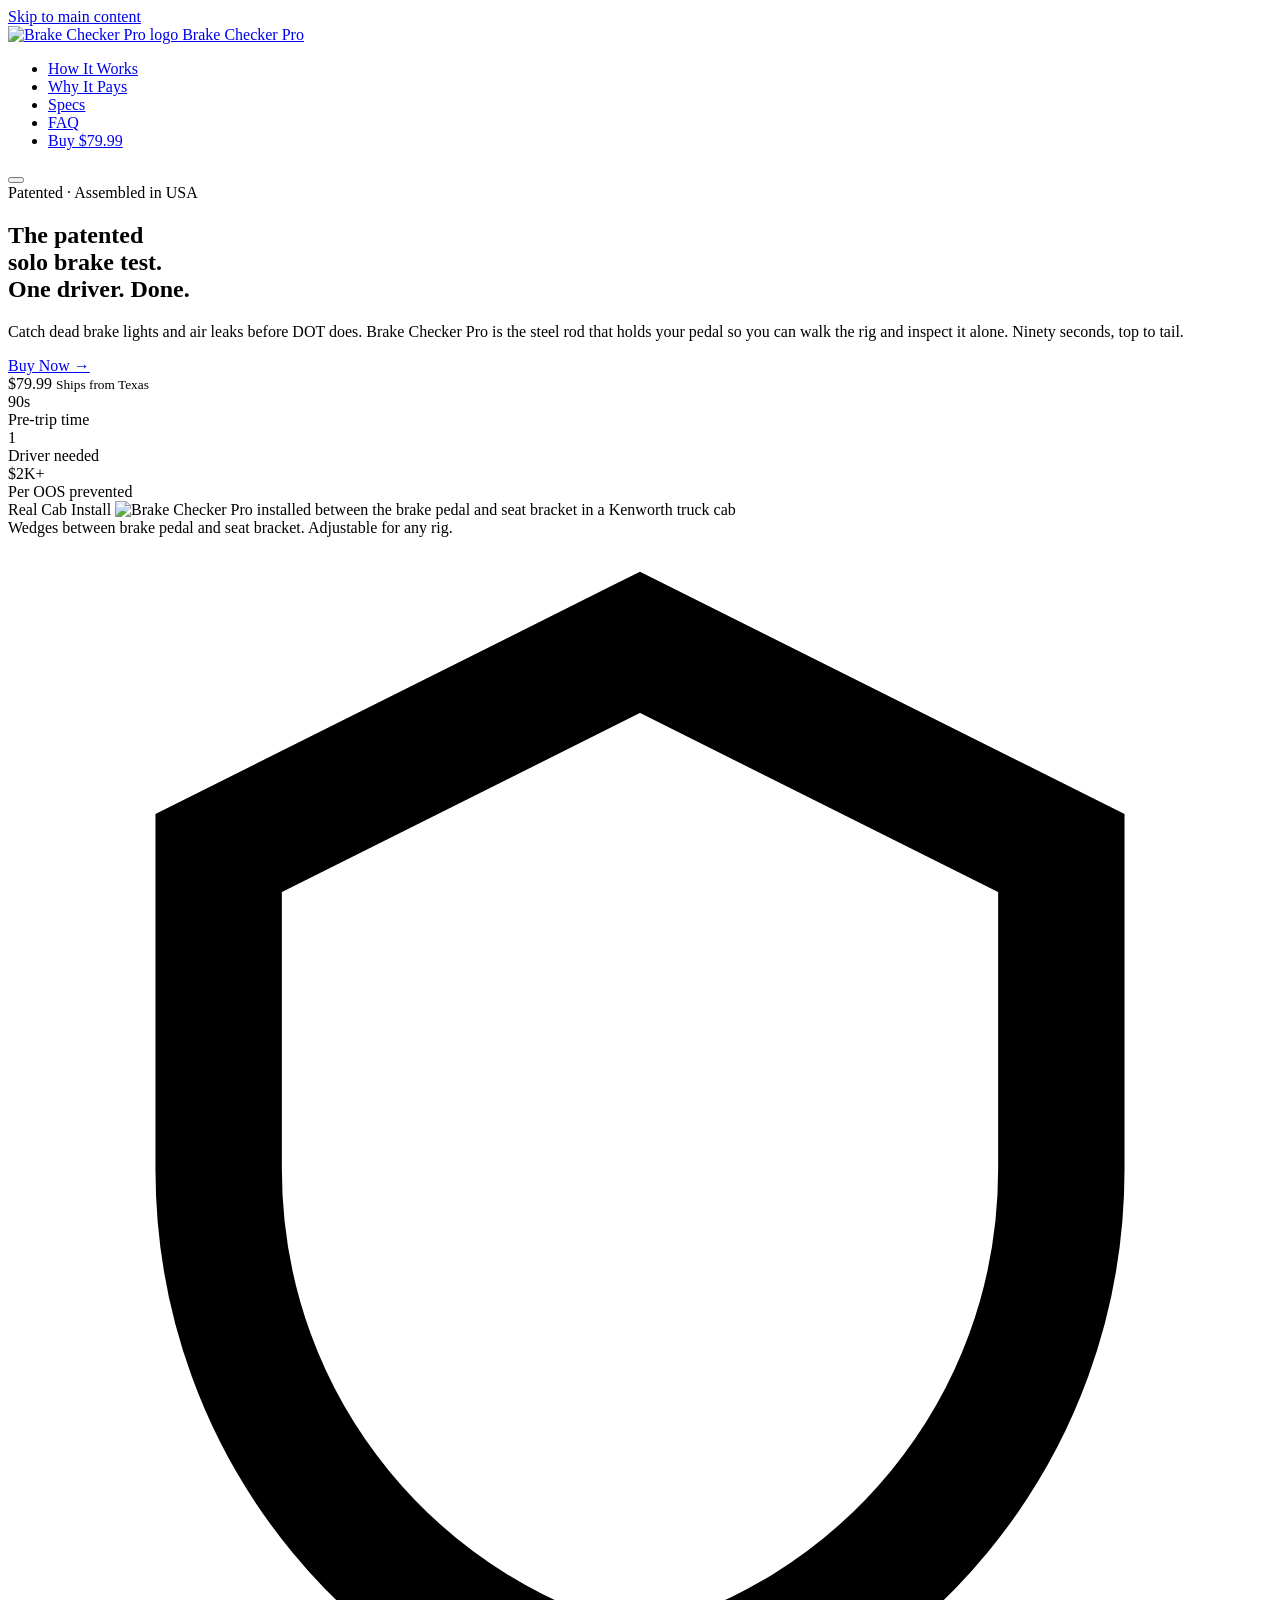
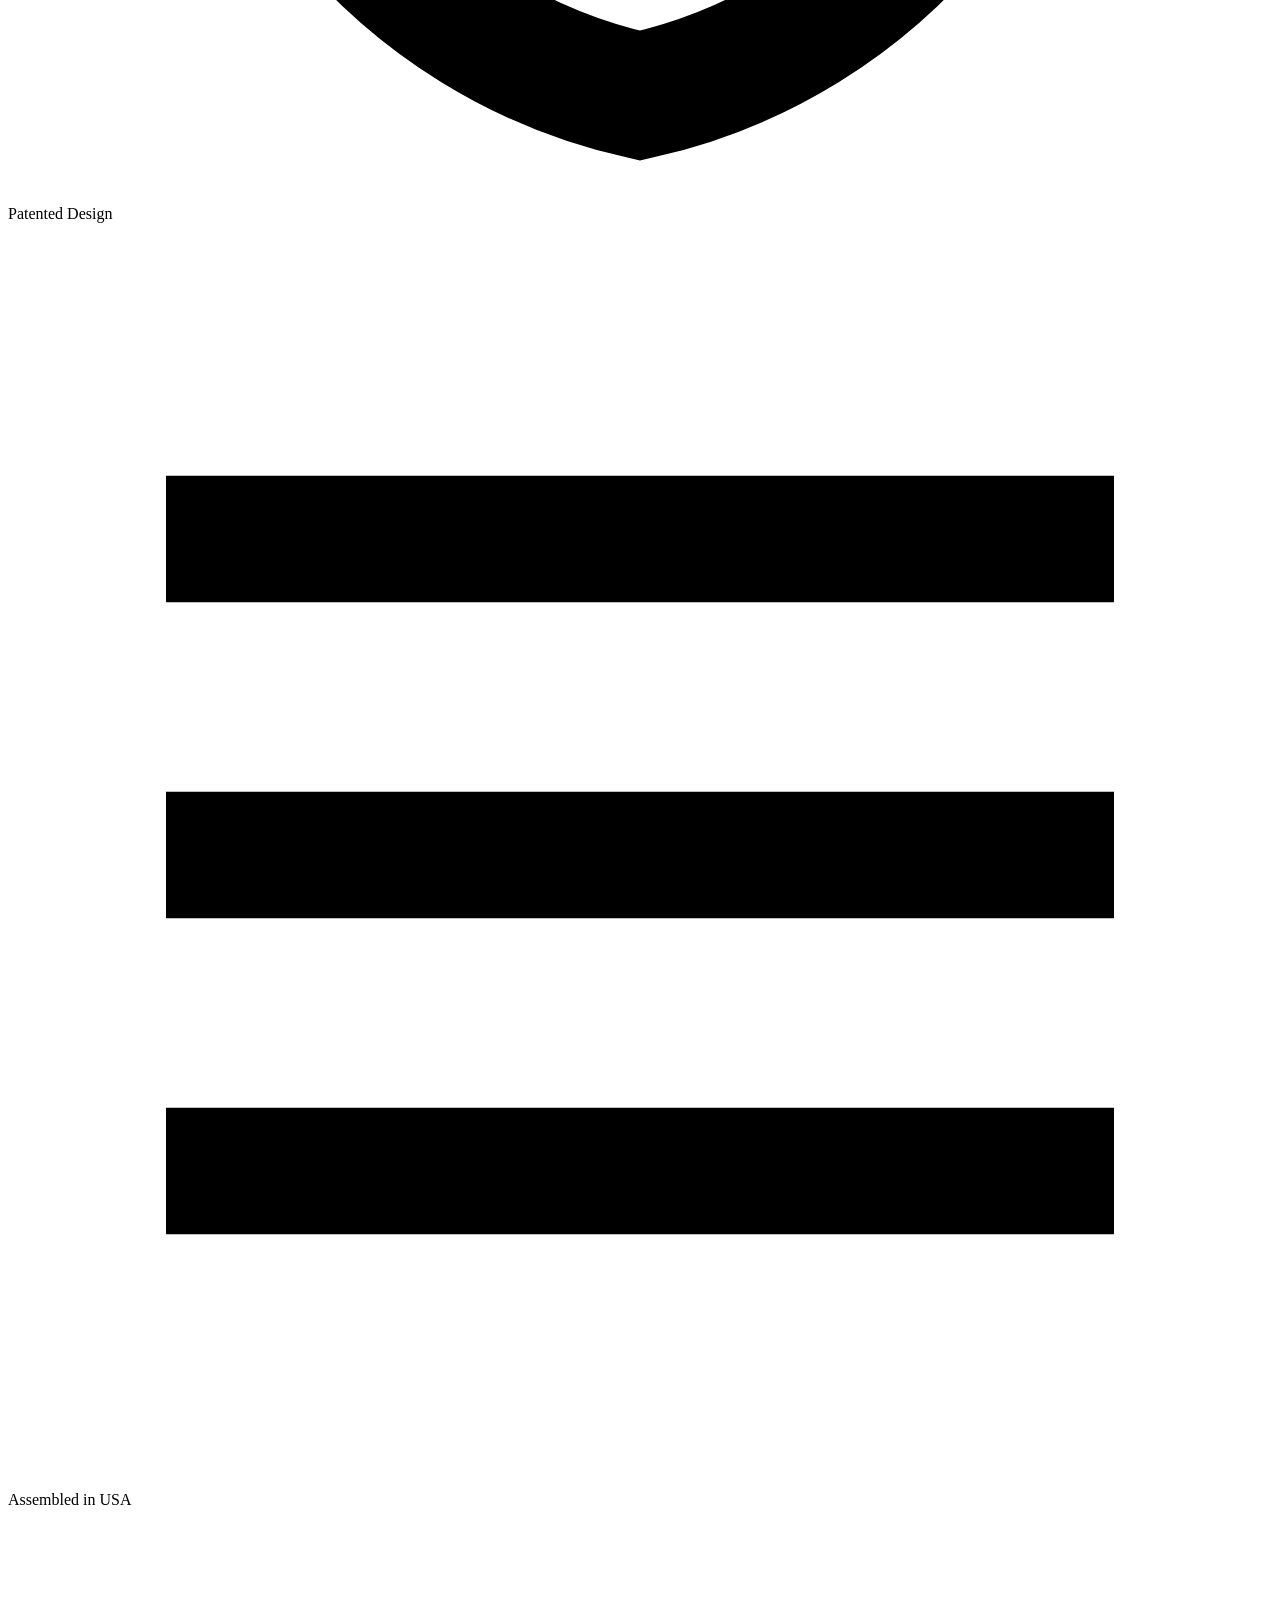
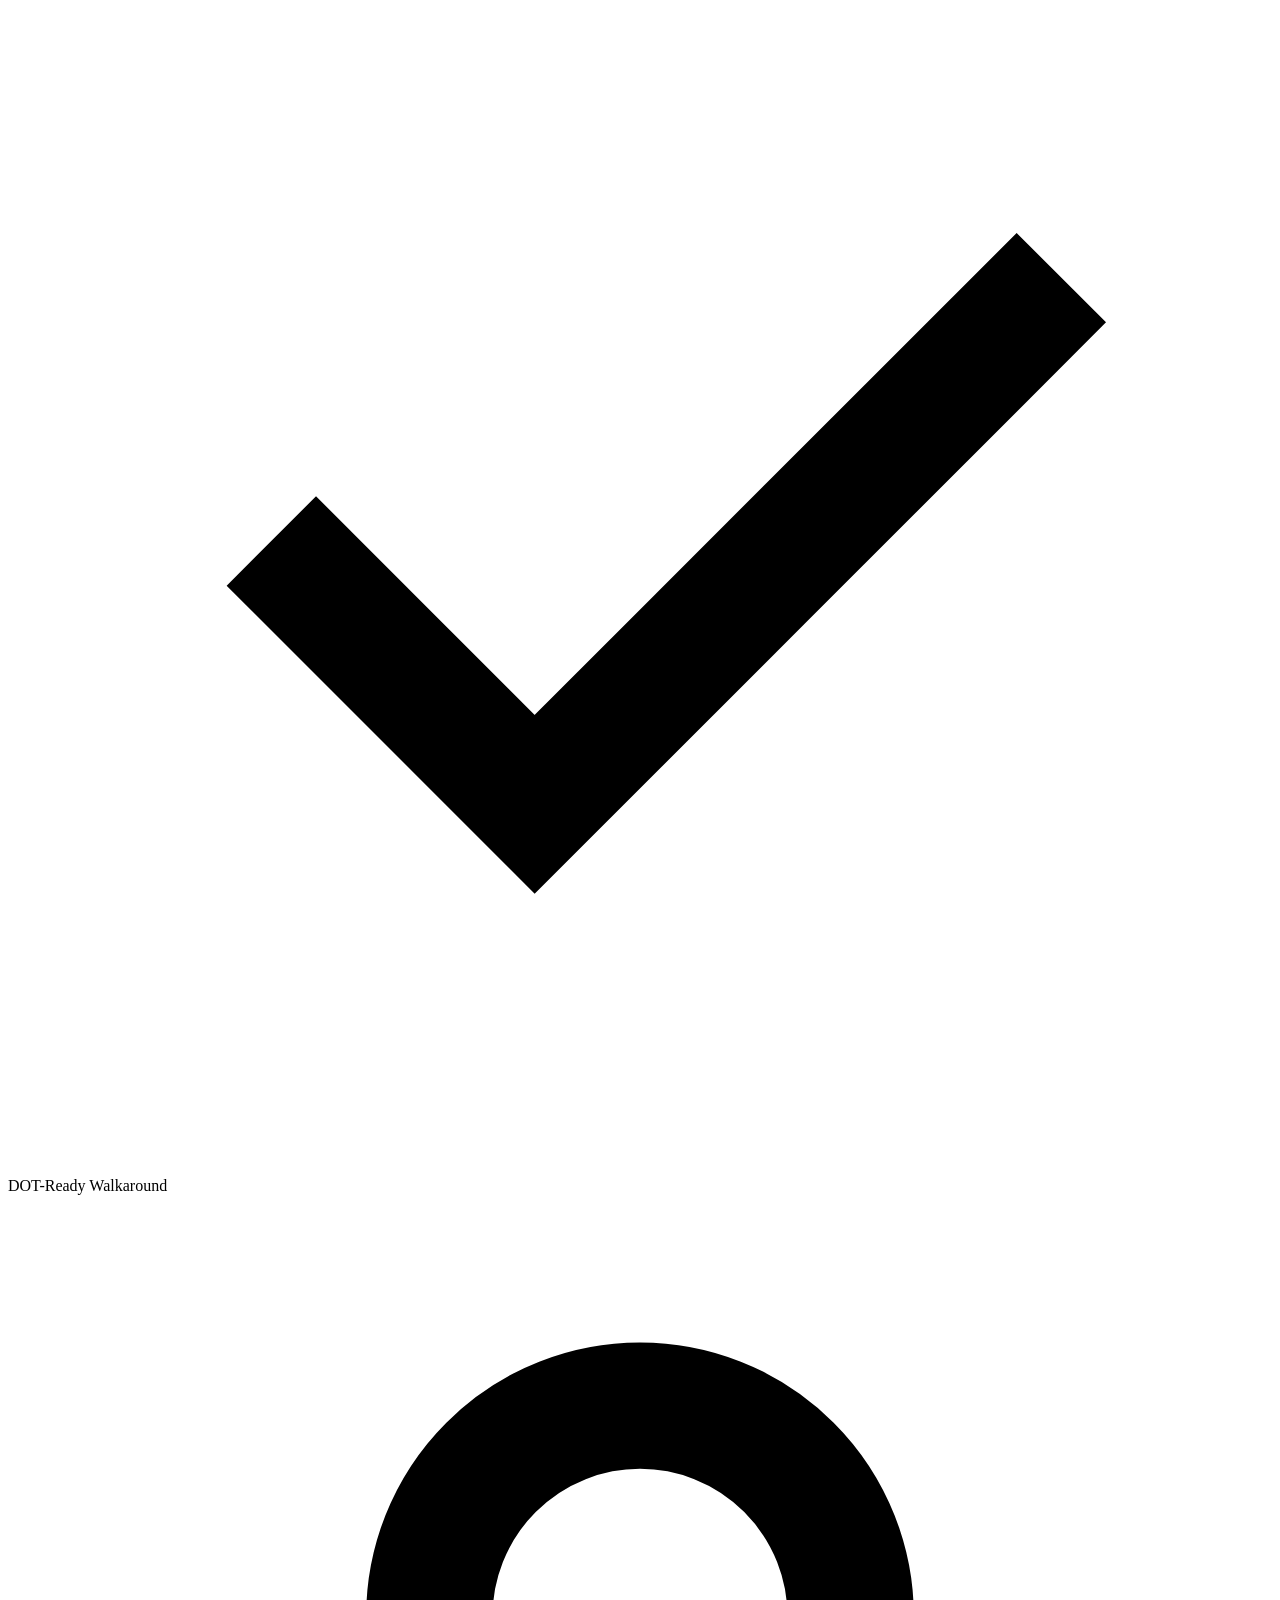
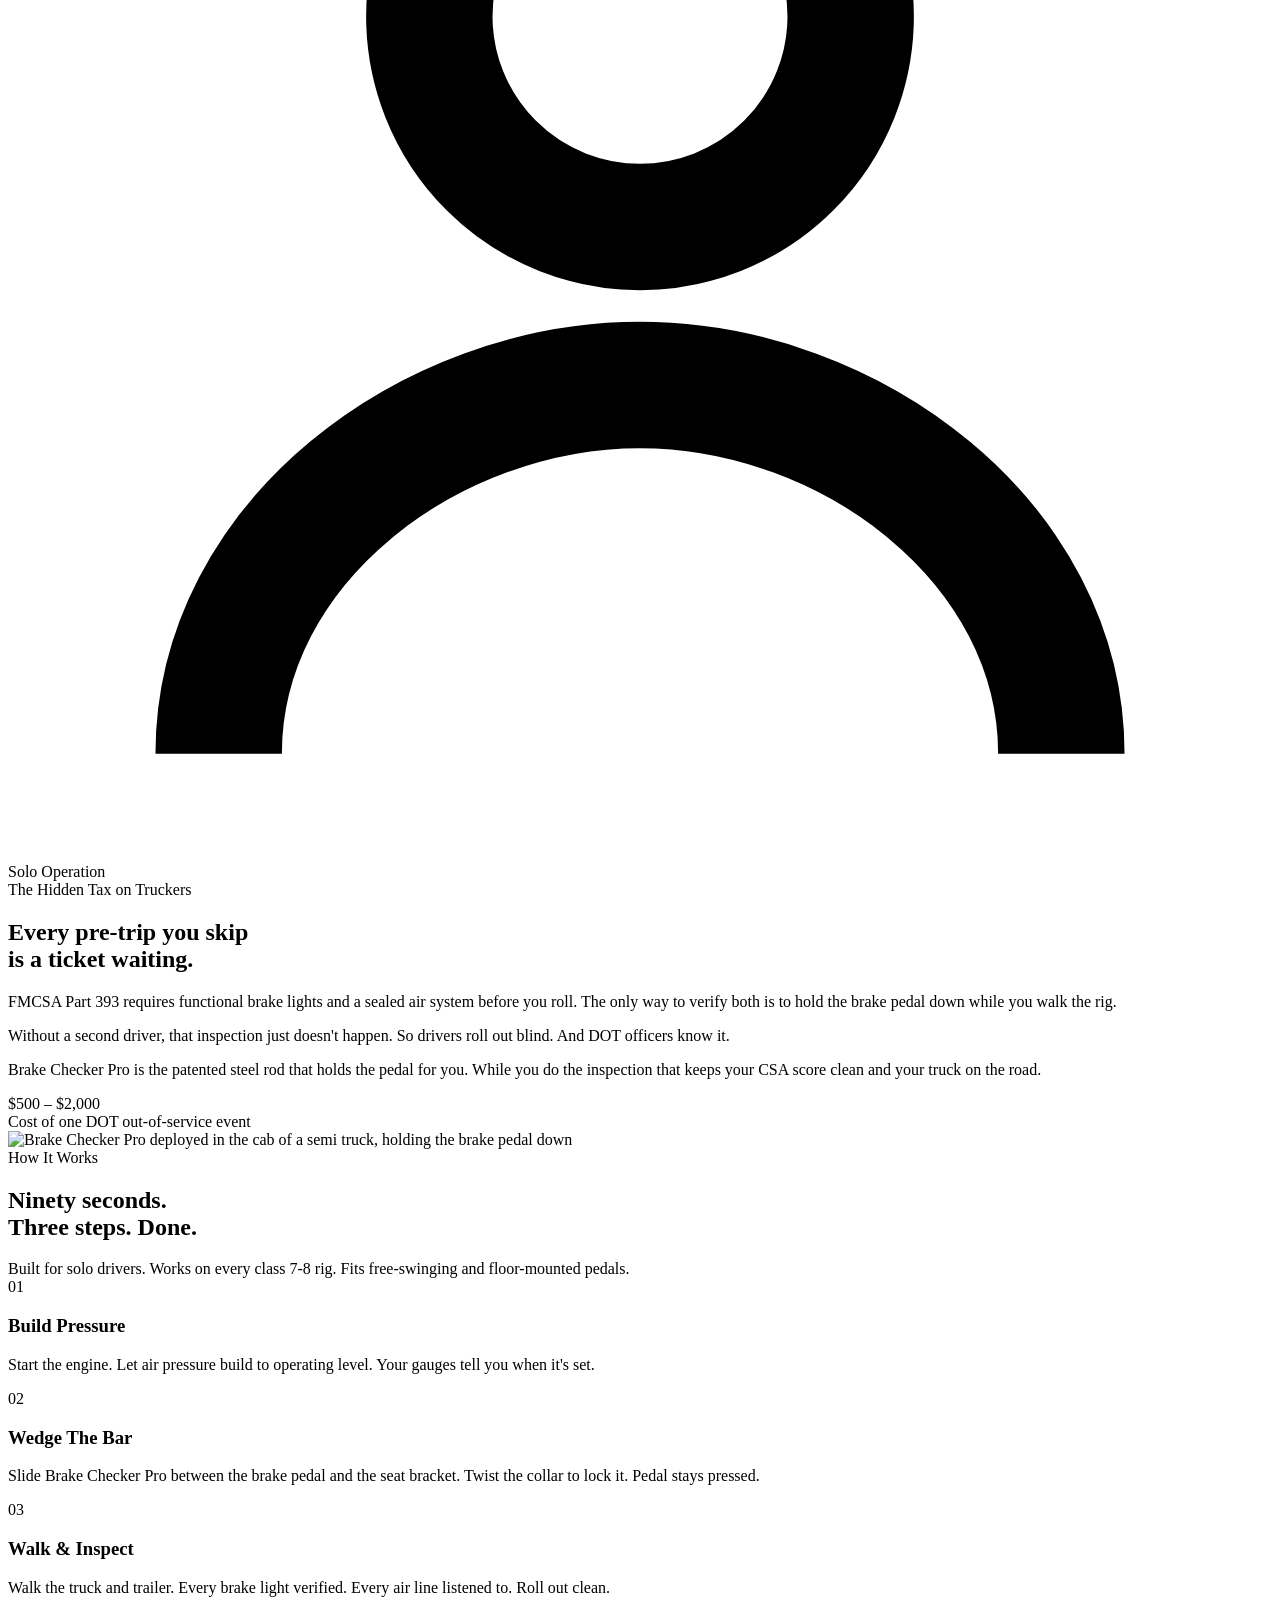
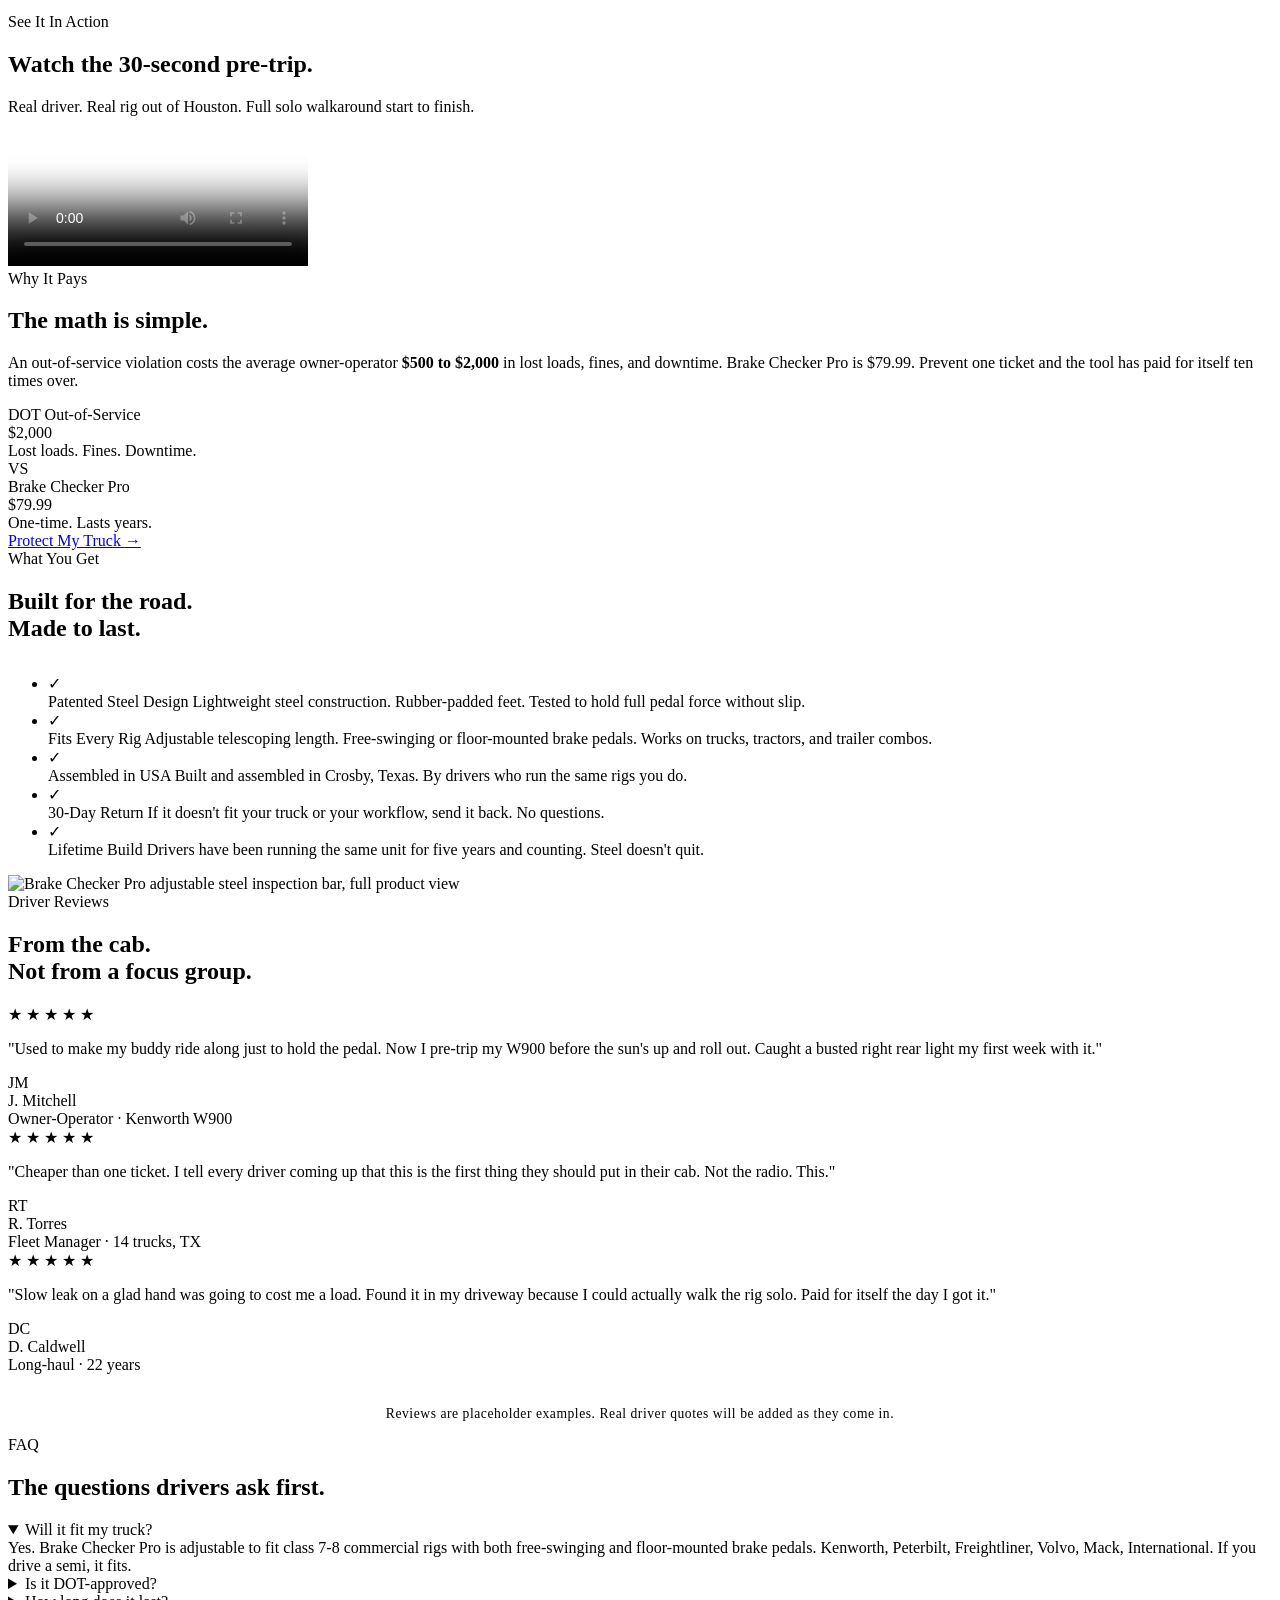
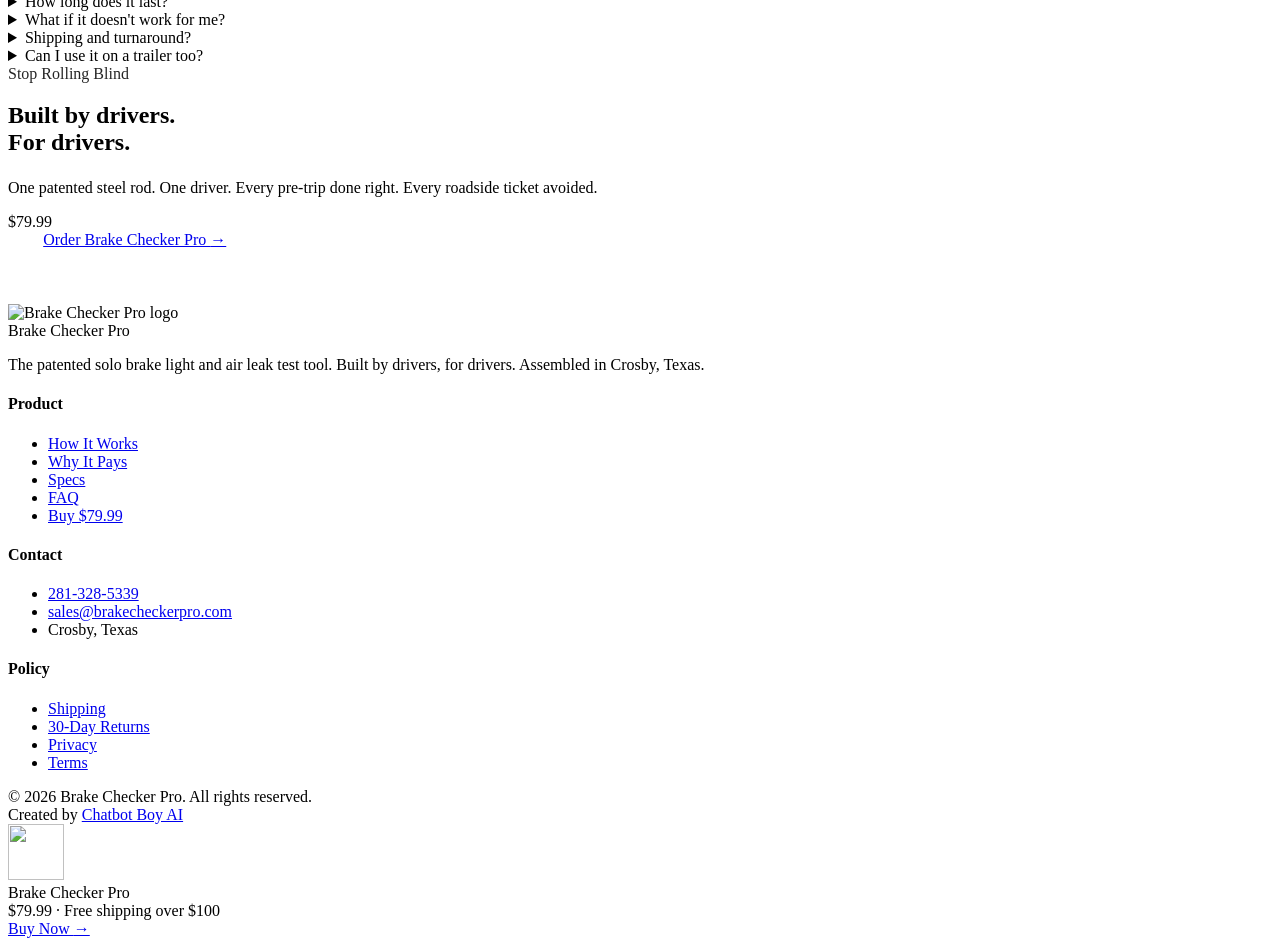
==== site/index.html @ ccf7a91a "Apply UI/UX Pro Max P1-P3 fixes Audited the site against the ui-ux-pro-max skill's priority rules an" ====
<!DOCTYPE html>
<html lang="en">
<head>
    <meta charset="UTF-8">
    <meta name="viewport" content="width=device-width, initial-scale=1.0">
    <title>Brake Checker Pro | Patented Solo Brake Light &amp; Air Leak Test Tool</title>
    <meta name="description" content="The patented steel tool that lets one truck driver pre-trip brake lights and air leaks alone. Prevents DOT out-of-service violations. $79.99, assembled in USA.">
    <meta name="theme-color" content="#0F0F10">

    <link rel="icon" type="image/png" sizes="32x32" href="/assets/favicon-32.png">
    <link rel="icon" type="image/png" sizes="256x256" href="/assets/favicon.png">
    <link rel="apple-touch-icon" href="/assets/favicon.png">

    <meta property="og:type" content="website">
    <meta property="og:title" content="Brake Checker Pro | Patented Solo Brake Light &amp; Air Leak Test Tool">
    <meta property="og:description" content="The patented steel tool that lets one truck driver pre-trip brake lights and air leaks alone. Prevents DOT out-of-service violations.">
    <meta property="og:image" content="https://brakecheckerpro.com/assets/favicon.png">
    <meta property="og:url" content="https://brakecheckerpro.com">
    <meta name="twitter:card" content="summary_large_image">

    <link rel="preconnect" href="https://fonts.googleapis.com">
    <link rel="preconnect" href="https://fonts.gstatic.com" crossorigin>
    <link href="https://fonts.googleapis.com/css2?family=Anton&family=Inter:wght@400;500;600;700&display=swap" rel="stylesheet">
    <link rel="stylesheet" href="/css/styles.css?v=2">

    <script type="application/ld+json">
    {
      "@context": "https://schema.org",
      "@type": "Product",
      "name": "Brake Checker Pro",
      "image": "https://brakecheckerpro.com/assets/product/product-3.png",
      "description": "Patented solo brake light and air leak inspection tool for commercial truck drivers. Holds the brake pedal so one driver can pre-trip the rig alone.",
      "brand": { "@type": "Brand", "name": "Brake Checker Pro" },
      "offers": {
        "@type": "Offer",
        "url": "https://brakecheckerpro.com#buy",
        "priceCurrency": "USD",
        "price": "79.99",
        "availability": "https://schema.org/InStock"
      }
    }
    </script>
</head>
<body>

<a class="skip-link" href="#main">Skip to main content</a>

<!-- ============ NAV ============ -->
<nav class="nav" aria-label="Primary">
    <div class="wrap">
        <a class="nav-brand" href="#top" aria-label="Brake Checker Pro home">
            <img src="/assets/brakecheckerprofinalv4.png" alt="Brake Checker Pro logo" width="72" height="72">
            <span class="wordmark">Brake Checker <span class="pro">Pro</span></span>
        </a>
        <ul class="nav-links">
            <li><a href="#how">How It Works</a></li>
            <li><a href="#pays">Why It Pays</a></li>
            <li><a href="#specs">Specs</a></li>
            <li><a href="#faq">FAQ</a></li>
            <li><a href="#buy" class="btn btn-primary" data-stripe-buy>Buy $79.99</a></li>
        </ul>
        <button class="nav-toggle" aria-label="Toggle navigation" aria-expanded="false">
            <span></span><span></span><span></span>
        </button>
    </div>
</nav>

<main id="main">

<!-- ============ HERO ============ -->
<section class="hero" id="top">
    <div class="wrap">
        <div class="hero-text reveal">
            <div class="hero-eyebrow">Patented · Assembled in USA</div>
            <h1 class="h-xl">
                The patented<br>
                solo brake test.<br>
                <span class="red-line">One driver. Done.</span>
            </h1>
            <p class="lead">Catch dead brake lights and air leaks before DOT does. Brake Checker Pro is the steel rod that holds your pedal so you can walk the rig and inspect it alone. Ninety seconds, top to tail.</p>
            <div class="hero-cta-row">
                <a href="STRIPE_LINK_HERE" class="btn btn-amber" data-stripe-buy id="buy">
                    Buy Now <span class="arrow">→</span>
                </a>
                <div class="hero-price">
                    $79.99
                    <small>Ships from Texas</small>
                </div>
            </div>
            <div class="hero-stats">
                <div class="hero-stat">
                    <div class="v">90s</div>
                    <div class="l">Pre-trip time</div>
                </div>
                <div class="hero-stat">
                    <div class="v">1</div>
                    <div class="l">Driver needed</div>
                </div>
                <div class="hero-stat">
                    <div class="v">$2K+</div>
                    <div class="l">Per OOS prevented</div>
                </div>
            </div>
        </div>
        <div class="hero-image reveal">
            <span class="hero-image-tag">Real Cab Install</span>
            <img src="/assets/product/product-hero.jpg" alt="Brake Checker Pro installed between the brake pedal and seat bracket in a Kenworth truck cab" loading="eager" width="768" height="1024" fetchpriority="high">
            <div class="hero-image-caption">Wedges between brake pedal and seat bracket. Adjustable for any rig.</div>
        </div>
    </div>
</section>

<!-- ============ TRUST STRIP ============ -->
<div class="trust-strip">
    <div class="wrap">
        <div class="row">
            <div class="trust-item">
                <svg viewBox="0 0 24 24" fill="none" stroke="currentColor" stroke-width="2.4"><path d="M12 2L4 6v6c0 5 3.5 9 8 10 4.5-1 8-5 8-10V6l-8-4z"/></svg>
                Patented Design
            </div>
            <div class="trust-item">
                <svg viewBox="0 0 24 24" fill="none" stroke="currentColor" stroke-width="2.4"><path d="M3 12h18M3 6h18M3 18h18"/></svg>
                Assembled in USA
            </div>
            <div class="trust-item">
                <svg viewBox="0 0 24 24" fill="none" stroke="currentColor" stroke-width="2.4"><path d="M5 12l5 5L20 7"/></svg>
                DOT-Ready Walkaround
            </div>
            <div class="trust-item">
                <svg viewBox="0 0 24 24" fill="none" stroke="currentColor" stroke-width="2.4"><circle cx="12" cy="8" r="4"/><path d="M4 22c0-4 4-7 8-7s8 3 8 7"/></svg>
                Solo Operation
            </div>
        </div>
    </div>
</div>

<!-- ============ PROBLEM ============ -->
<section class="section dark">
    <div class="wrap">
        <div class="problem-grid">
            <div class="problem-text reveal">
                <div class="eyebrow on-dark">The Hidden Tax on Truckers</div>
                <h2 class="h-lg">Every pre-trip you skip<br><span class="red-line">is a ticket waiting.</span></h2>
                <p>FMCSA Part 393 requires functional brake lights and a sealed air system before you roll. The only way to verify both is to hold the brake pedal down while you walk the rig.</p>
                <p>Without a second driver, that inspection just doesn't happen. So drivers roll out blind. And DOT officers know it.</p>
                <p>Brake Checker Pro is the patented steel rod that holds the pedal for you. While you do the inspection that keeps your CSA score clean and your truck on the road.</p>
                <div class="stat-callout">
                    <div class="big">$500 – $2,000</div>
                    <div class="sub">Cost of one DOT out-of-service event</div>
                </div>
            </div>
            <div class="problem-image reveal">
                <img src="/assets/product/product-installed.jpg" alt="Brake Checker Pro deployed in the cab of a semi truck, holding the brake pedal down" loading="lazy" width="768" height="1024">
            </div>
        </div>
    </div>
</section>

<!-- ============ HOW IT WORKS ============ -->
<section class="section warm" id="how">
    <div class="wrap">
        <div class="section-head reveal">
            <div class="eyebrow">How It Works</div>
            <h2 class="h-lg">Ninety seconds.<br><span class="accent">Three steps.</span> Done.</h2>
            <p class="lead" style="margin: 0 auto;">Built for solo drivers. Works on every class 7-8 rig. Fits free-swinging and floor-mounted pedals.</p>
        </div>
        <div class="steps">
            <div class="step reveal">
                <div class="num">01</div>
                <h3>Build Pressure</h3>
                <p>Start the engine. Let air pressure build to operating level. Your gauges tell you when it's set.</p>
            </div>
            <div class="step reveal">
                <div class="num">02</div>
                <h3>Wedge The Bar</h3>
                <p>Slide Brake Checker Pro between the brake pedal and the seat bracket. Twist the collar to lock it. Pedal stays pressed.</p>
            </div>
            <div class="step reveal">
                <div class="num">03</div>
                <h3>Walk &amp; Inspect</h3>
                <p>Walk the truck and trailer. Every brake light verified. Every air line listened to. Roll out clean.</p>
            </div>
        </div>
    </div>
</section>

<!-- ============ DEMO VIDEO ============ -->
<section class="section">
    <div class="wrap-narrow">
        <div class="section-head reveal">
            <div class="eyebrow">See It In Action</div>
            <h2 class="h-md">Watch the 30-second pre-trip.</h2>
            <p class="lead" style="margin: 1rem auto 0;">Real driver. Real rig out of Houston. Full solo walkaround start to finish.</p>
        </div>
        <div class="video-wrap reveal">
            <video
                controls
                preload="metadata"
                playsinline
                poster="/assets/video/poster.jpg"
                aria-label="Brake Checker Pro demonstration video">
                <source src="/assets/video/demo.mp4" type="video/mp4">
                Your browser doesn't support HTML5 video. <a href="/assets/video/demo.mp4">Download the demo</a>.
            </video>
        </div>
    </div>
</section>

<!-- ============ ROI ============ -->
<section class="section warm" id="pays">
    <div class="wrap">
        <div class="section-head reveal">
            <div class="eyebrow">Why It Pays</div>
            <h2 class="h-lg">The math is simple.</h2>
        </div>
        <div class="roi-block reveal">
            <p class="takeaway">An out-of-service violation costs the average owner-operator <strong style="color:var(--amber);">$500 to $2,000</strong> in lost loads, fines, and downtime. Brake Checker Pro is $79.99. Prevent one ticket and the tool has paid for itself ten times over.</p>
            <div class="roi-math">
                <div class="roi-card">
                    <div class="l">DOT Out-of-Service</div>
                    <div class="v">$2,000</div>
                    <div class="sub">Lost loads. Fines. Downtime.</div>
                </div>
                <div class="roi-vs">VS</div>
                <div class="roi-card win">
                    <div class="l">Brake Checker Pro</div>
                    <div class="v">$79.99</div>
                    <div class="sub">One-time. Lasts years.</div>
                </div>
            </div>
            <a href="STRIPE_LINK_HERE" class="btn btn-amber" data-stripe-buy>
                Protect My Truck <span class="arrow">→</span>
            </a>
        </div>
    </div>
</section>

<!-- ============ SPECS ============ -->
<section class="section" id="specs">
    <div class="wrap">
        <div class="specs-grid">
            <div class="reveal">
                <div class="eyebrow">What You Get</div>
                <h2 class="h-lg" style="margin-bottom: 2rem;">Built for the road.<br><span class="accent">Made to last.</span></h2>
                <ul class="specs-list">
                    <li>
                        <span class="ic">✓</span>
                        <div>
                            <span class="label">Patented Steel Design</span>
                            <span class="desc">Lightweight steel construction. Rubber-padded feet. Tested to hold full pedal force without slip.</span>
                        </div>
                    </li>
                    <li>
                        <span class="ic">✓</span>
                        <div>
                            <span class="label">Fits Every Rig</span>
                            <span class="desc">Adjustable telescoping length. Free-swinging or floor-mounted brake pedals. Works on trucks, tractors, and trailer combos.</span>
                        </div>
                    </li>
                    <li>
                        <span class="ic">✓</span>
                        <div>
                            <span class="label">Assembled in USA</span>
                            <span class="desc">Built and assembled in Crosby, Texas. By drivers who run the same rigs you do.</span>
                        </div>
                    </li>
                    <li>
                        <span class="ic">✓</span>
                        <div>
                            <span class="label">30-Day Return</span>
                            <span class="desc">If it doesn't fit your truck or your workflow, send it back. No questions.</span>
                        </div>
                    </li>
                    <li>
                        <span class="ic">✓</span>
                        <div>
                            <span class="label">Lifetime Build</span>
                            <span class="desc">Drivers have been running the same unit for five years and counting. Steel doesn't quit.</span>
                        </div>
                    </li>
                </ul>
            </div>
            <div class="specs-image reveal">
                <img src="/assets/product/product-3.png" alt="Brake Checker Pro adjustable steel inspection bar, full product view" loading="lazy" width="600" height="450">
            </div>
        </div>
    </div>
</section>

<!-- ============ REVIEWS ============ -->
<section class="section warm">
    <div class="wrap">
        <div class="section-head reveal">
            <div class="eyebrow">Driver Reviews</div>
            <h2 class="h-lg">From the cab.<br><span class="accent">Not from a focus group.</span></h2>
        </div>
        <div class="reviews">
            <!-- REPLACE WITH REAL REVIEWS -->
            <div class="review reveal">
                <div class="stars">★ ★ ★ ★ ★</div>
                <p class="quote">"Used to make my buddy ride along just to hold the pedal. Now I pre-trip my W900 before the sun's up and roll out. Caught a busted right rear light my first week with it."</p>
                <div class="who">
                    <div class="avatar">JM</div>
                    <div>
                        <div class="name">J. Mitchell</div>
                        <div class="meta">Owner-Operator · Kenworth W900</div>
                    </div>
                </div>
            </div>
            <div class="review reveal">
                <div class="stars">★ ★ ★ ★ ★</div>
                <p class="quote">"Cheaper than one ticket. I tell every driver coming up that this is the first thing they should put in their cab. Not the radio. This."</p>
                <div class="who">
                    <div class="avatar">RT</div>
                    <div>
                        <div class="name">R. Torres</div>
                        <div class="meta">Fleet Manager · 14 trucks, TX</div>
                    </div>
                </div>
            </div>
            <div class="review reveal">
                <div class="stars">★ ★ ★ ★ ★</div>
                <p class="quote">"Slow leak on a glad hand was going to cost me a load. Found it in my driveway because I could actually walk the rig solo. Paid for itself the day I got it."</p>
                <div class="who">
                    <div class="avatar">DC</div>
                    <div>
                        <div class="name">D. Caldwell</div>
                        <div class="meta">Long-haul · 22 years</div>
                    </div>
                </div>
            </div>
        </div>
        <p style="text-align:center; margin-top:2rem; font-size:0.85rem; color:var(--muted); letter-spacing:0.04em;">Reviews are placeholder examples. Real driver quotes will be added as they come in.</p>
    </div>
</section>

<!-- ============ FAQ ============ -->
<section class="section" id="faq">
    <div class="wrap-narrow">
        <div class="section-head reveal">
            <div class="eyebrow">FAQ</div>
            <h2 class="h-lg">The questions drivers ask first.</h2>
        </div>
        <div class="faq-list reveal">
            <details class="faq-item" open>
                <summary>Will it fit my truck? <span class="toggle"></span></summary>
                <div class="answer">Yes. Brake Checker Pro is adjustable to fit class 7-8 commercial rigs with both free-swinging and floor-mounted brake pedals. Kenworth, Peterbilt, Freightliner, Volvo, Mack, International. If you drive a semi, it fits.</div>
            </details>
            <details class="faq-item">
                <summary>Is it DOT-approved? <span class="toggle"></span></summary>
                <div class="answer">Brake Checker Pro is a driver-side inspection tool, not regulated equipment on the truck. It helps you comply with FMCSA Part 393 brake light and air system pre-trip requirements by making the walkaround inspection possible solo.</div>
            </details>
            <details class="faq-item">
                <summary>How long does it last? <span class="toggle"></span></summary>
                <div class="answer">Steel construction with rubber feet. Drivers have been running the same unit for five-plus years. There's nothing to wear out. The pedal and seat-bracket end-caps can be replaced if they ever do.</div>
            </details>
            <details class="faq-item">
                <summary>What if it doesn't work for me? <span class="toggle"></span></summary>
                <div class="answer">30-day no-questions-asked returns on unused tools. If your cab geometry doesn't accept it or the workflow doesn't fit your route, send it back for a full refund.</div>
            </details>
            <details class="faq-item">
                <summary>Shipping and turnaround? <span class="toggle"></span></summary>
                <div class="answer">Ships from Crosby, Texas. Two to five business days continental US. Tracking emailed when it leaves the warehouse.</div>
            </details>
            <details class="faq-item">
                <summary>Can I use it on a trailer too? <span class="toggle"></span></summary>
                <div class="answer">Yes. The whole point is that the tool holds your tractor's brake system pressurized while you walk both the tractor and the trailer. Air lines, glad hands, ABS lights, and every brake lamp on the combo.</div>
            </details>
        </div>
    </div>
</section>

<!-- ============ FINAL CTA ============ -->
<section class="final-cta" id="buy">
    <div class="wrap-narrow">
        <div class="eyebrow on-dark reveal" style="color: var(--paper); opacity: 0.85;">Stop Rolling Blind</div>
        <h2 class="h-xl reveal" style="margin-bottom: 1.4rem;">Built by drivers.<br>For drivers.</h2>
        <p class="reveal">One patented steel rod. One driver. Every pre-trip done right. Every roadside ticket avoided.</p>
        <div class="price reveal">$79.99</div>
        <a href="STRIPE_LINK_HERE" class="btn btn-amber reveal" data-stripe-buy style="font-size: 1rem; padding: 1.2rem 2.2rem;">
            Order Brake Checker Pro <span class="arrow">→</span>
        </a>
        <p class="reveal" style="margin-top: 1.6rem; font-size: 0.86rem; color: rgba(255,255,255,0.78);">
            Secure checkout via Stripe · Ships from Crosby, Texas · 30-day returns
        </p>
    </div>
</section>

</main>

<!-- ============ FOOTER ============ -->
<footer class="foot">
    <div class="wrap">
        <div class="foot-grid">
            <div class="foot-brand">
                <img src="/assets/brakecheckerprofinalv4.png" alt="Brake Checker Pro logo" width="96" height="96" loading="lazy">
                <div class="wm">Brake Checker <span class="pro">Pro</span></div>
                <p>The patented solo brake light and air leak test tool. Built by drivers, for drivers. Assembled in Crosby, Texas.</p>
            </div>
            <div class="foot-col">
                <h4>Product</h4>
                <ul>
                    <li><a href="#how">How It Works</a></li>
                    <li><a href="#pays">Why It Pays</a></li>
                    <li><a href="#specs">Specs</a></li>
                    <li><a href="#faq">FAQ</a></li>
                    <li><a href="STRIPE_LINK_HERE" data-stripe-buy>Buy $79.99</a></li>
                </ul>
            </div>
            <div class="foot-col">
                <h4>Contact</h4>
                <ul>
                    <li><a href="tel:2813285339">281-328-5339</a></li>
                    <li><a href="mailto:sales@brakecheckerpro.com">sales@brakecheckerpro.com</a></li>
                    <li>Crosby, Texas</li>
                </ul>
            </div>
            <div class="foot-col">
                <h4>Policy</h4>
                <ul>
                    <li><a href="#">Shipping</a></li>
                    <li><a href="#">30-Day Returns</a></li>
                    <li><a href="#">Privacy</a></li>
                    <li><a href="#">Terms</a></li>
                </ul>
            </div>
        </div>
        <div class="foot-bot">
            <div>© 2026 Brake Checker Pro. All rights reserved.</div>
            <div class="credit">
                Created by <a href="https://www.chatbotboy.ai/" target="_blank" rel="noopener">Chatbot Boy AI</a>
            </div>
        </div>
    </div>
</footer>

<!-- ============ STICKY BUY BAR ============ -->
<div class="sticky-buy" aria-hidden="true">
    <div class="info">
        <img src="/assets/brakecheckerprofinalv4.png" alt="" width="56" height="56" loading="lazy">
        <div>
            <div class="nm">Brake Checker Pro</div>
            <div class="px">$79.99 · Free shipping over $100</div>
        </div>
    </div>
    <a href="STRIPE_LINK_HERE" class="btn btn-amber" data-stripe-buy>
        Buy Now <span class="arrow">→</span>
    </a>
</div>

<script src="/js/main.js?v=3" defer></script>
</body>
</html>
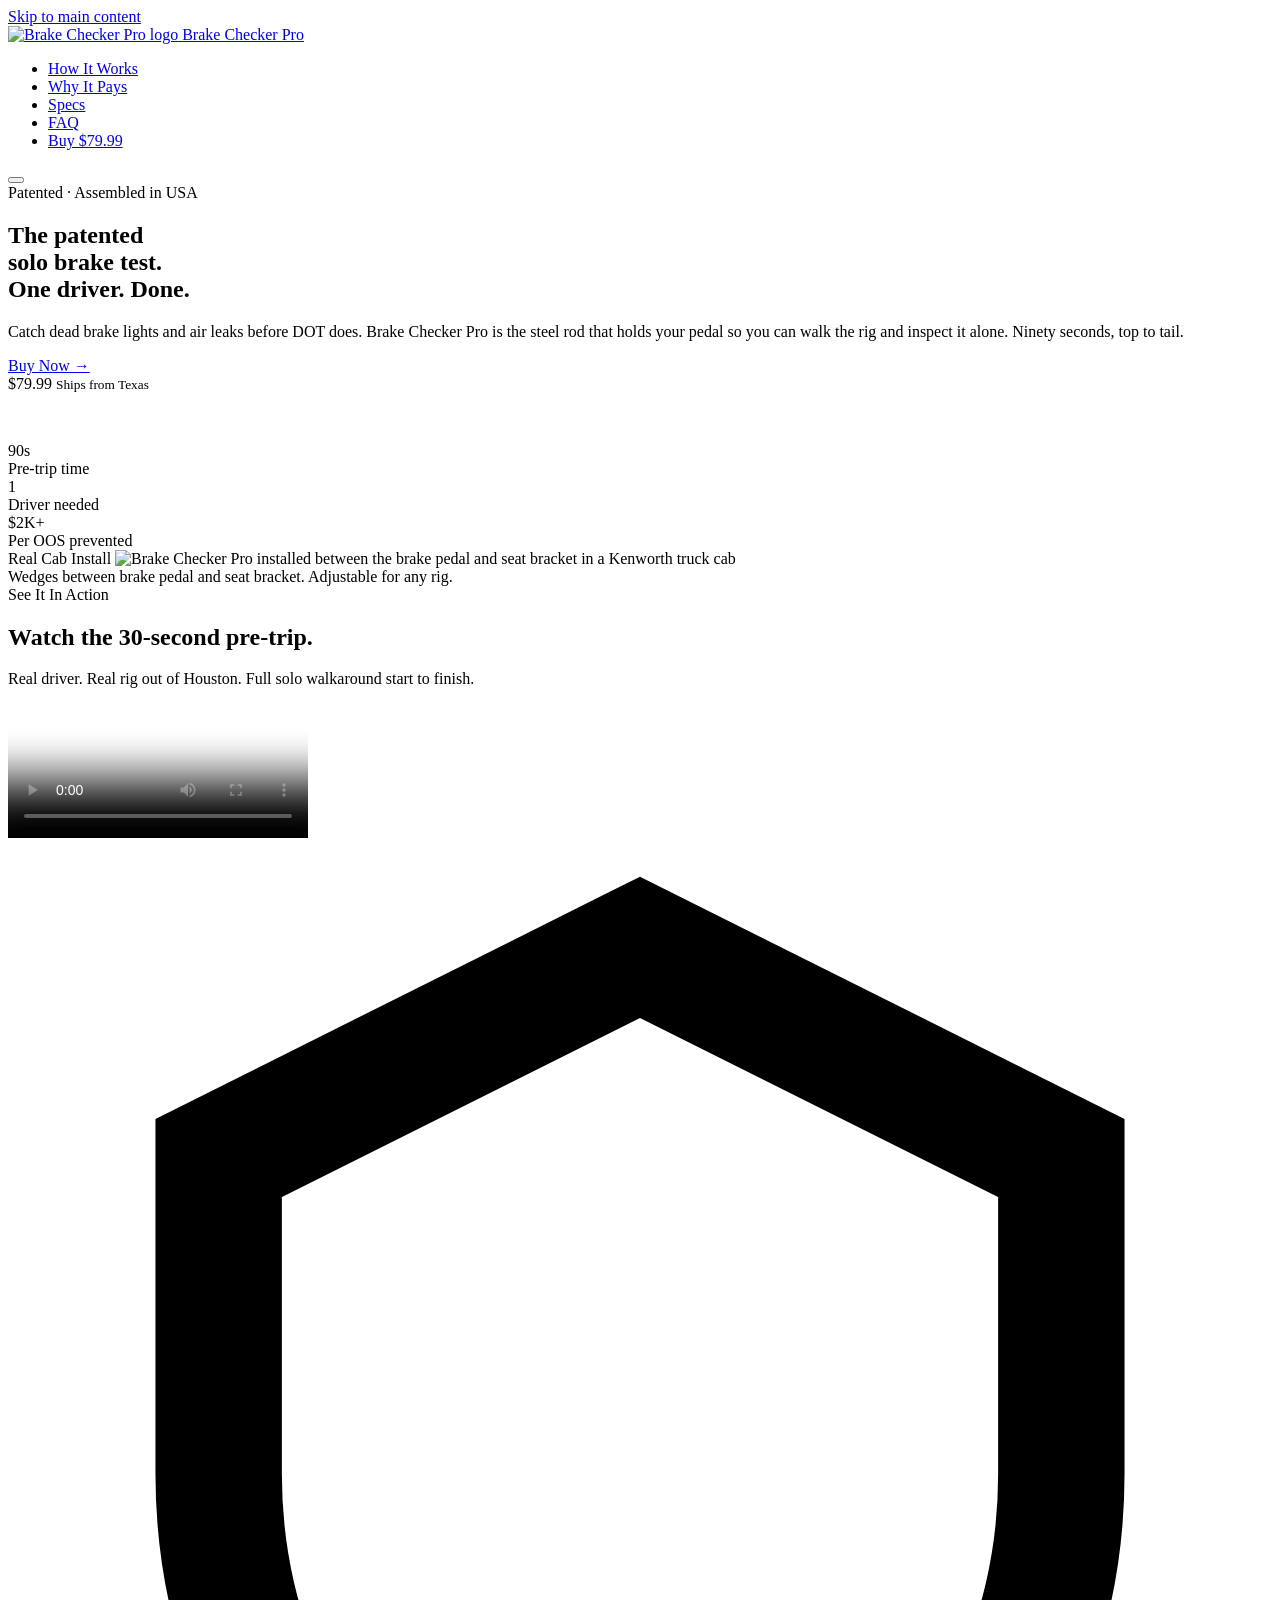
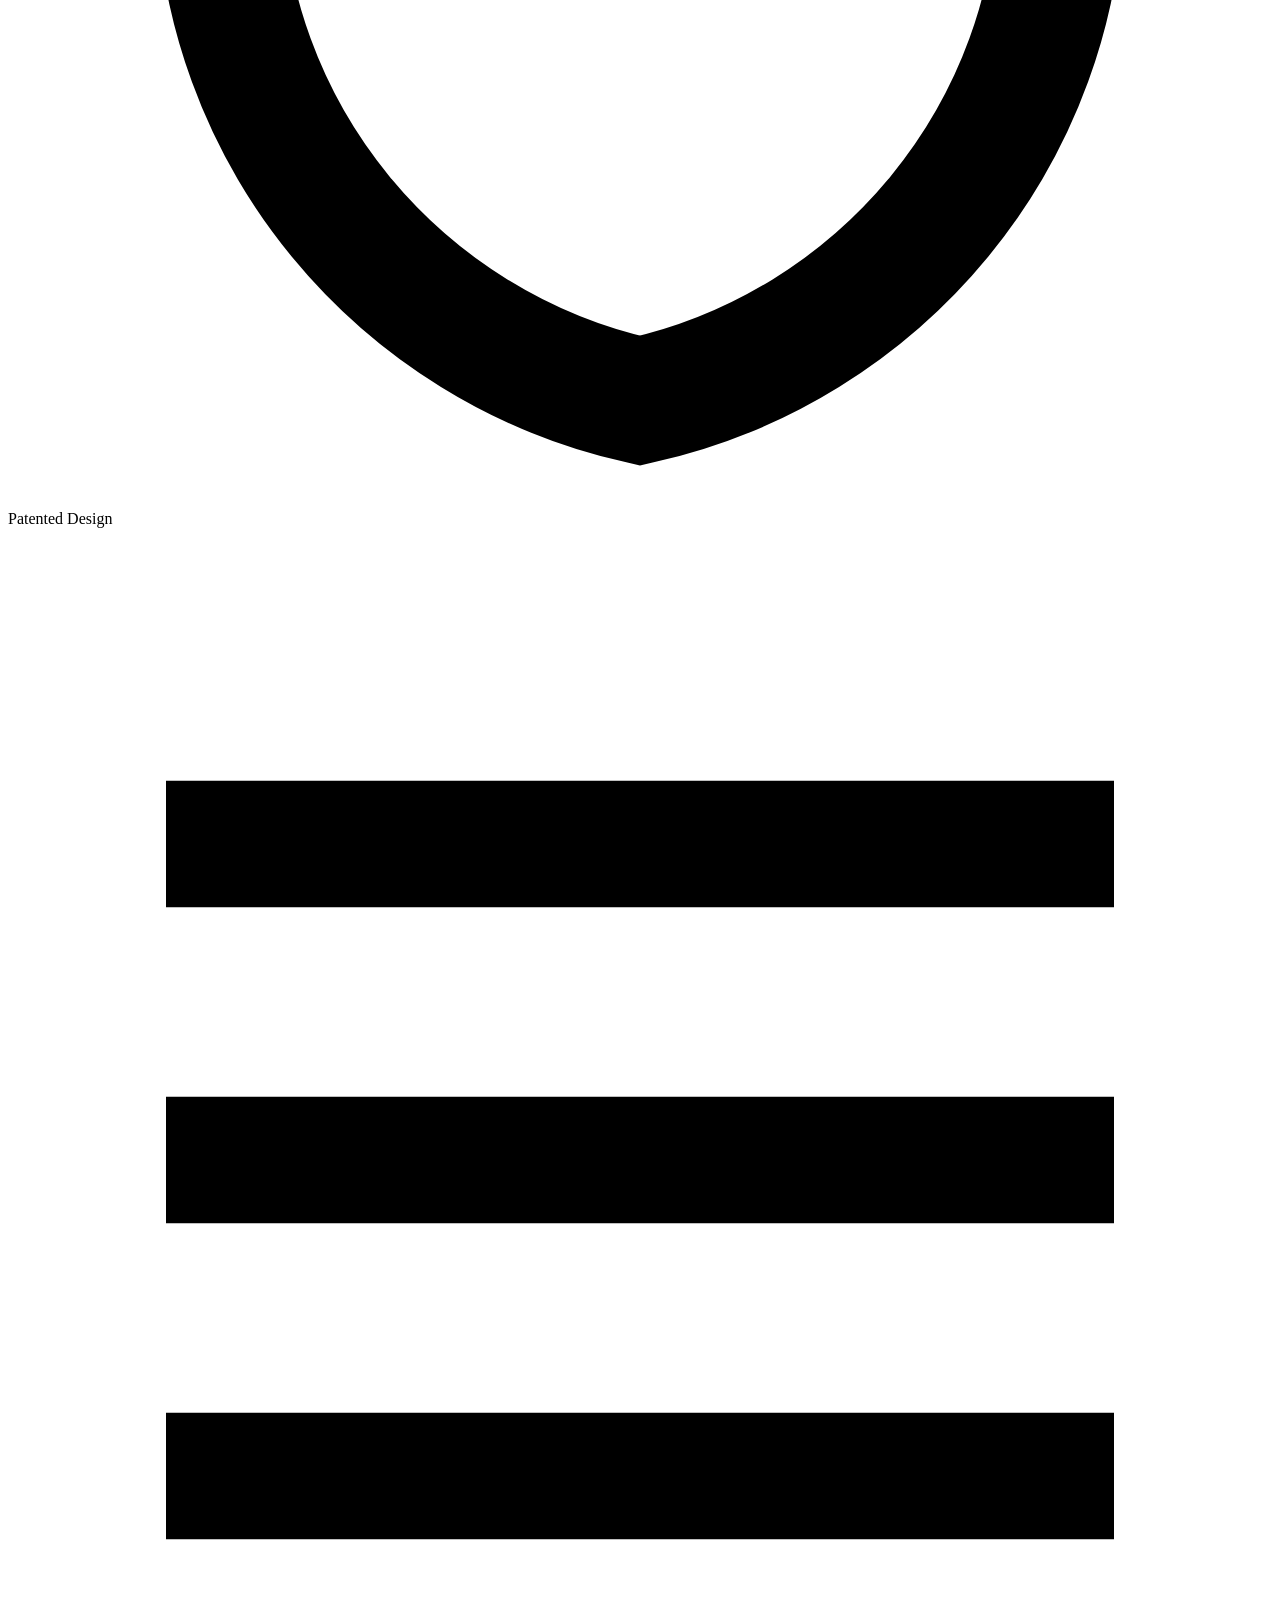
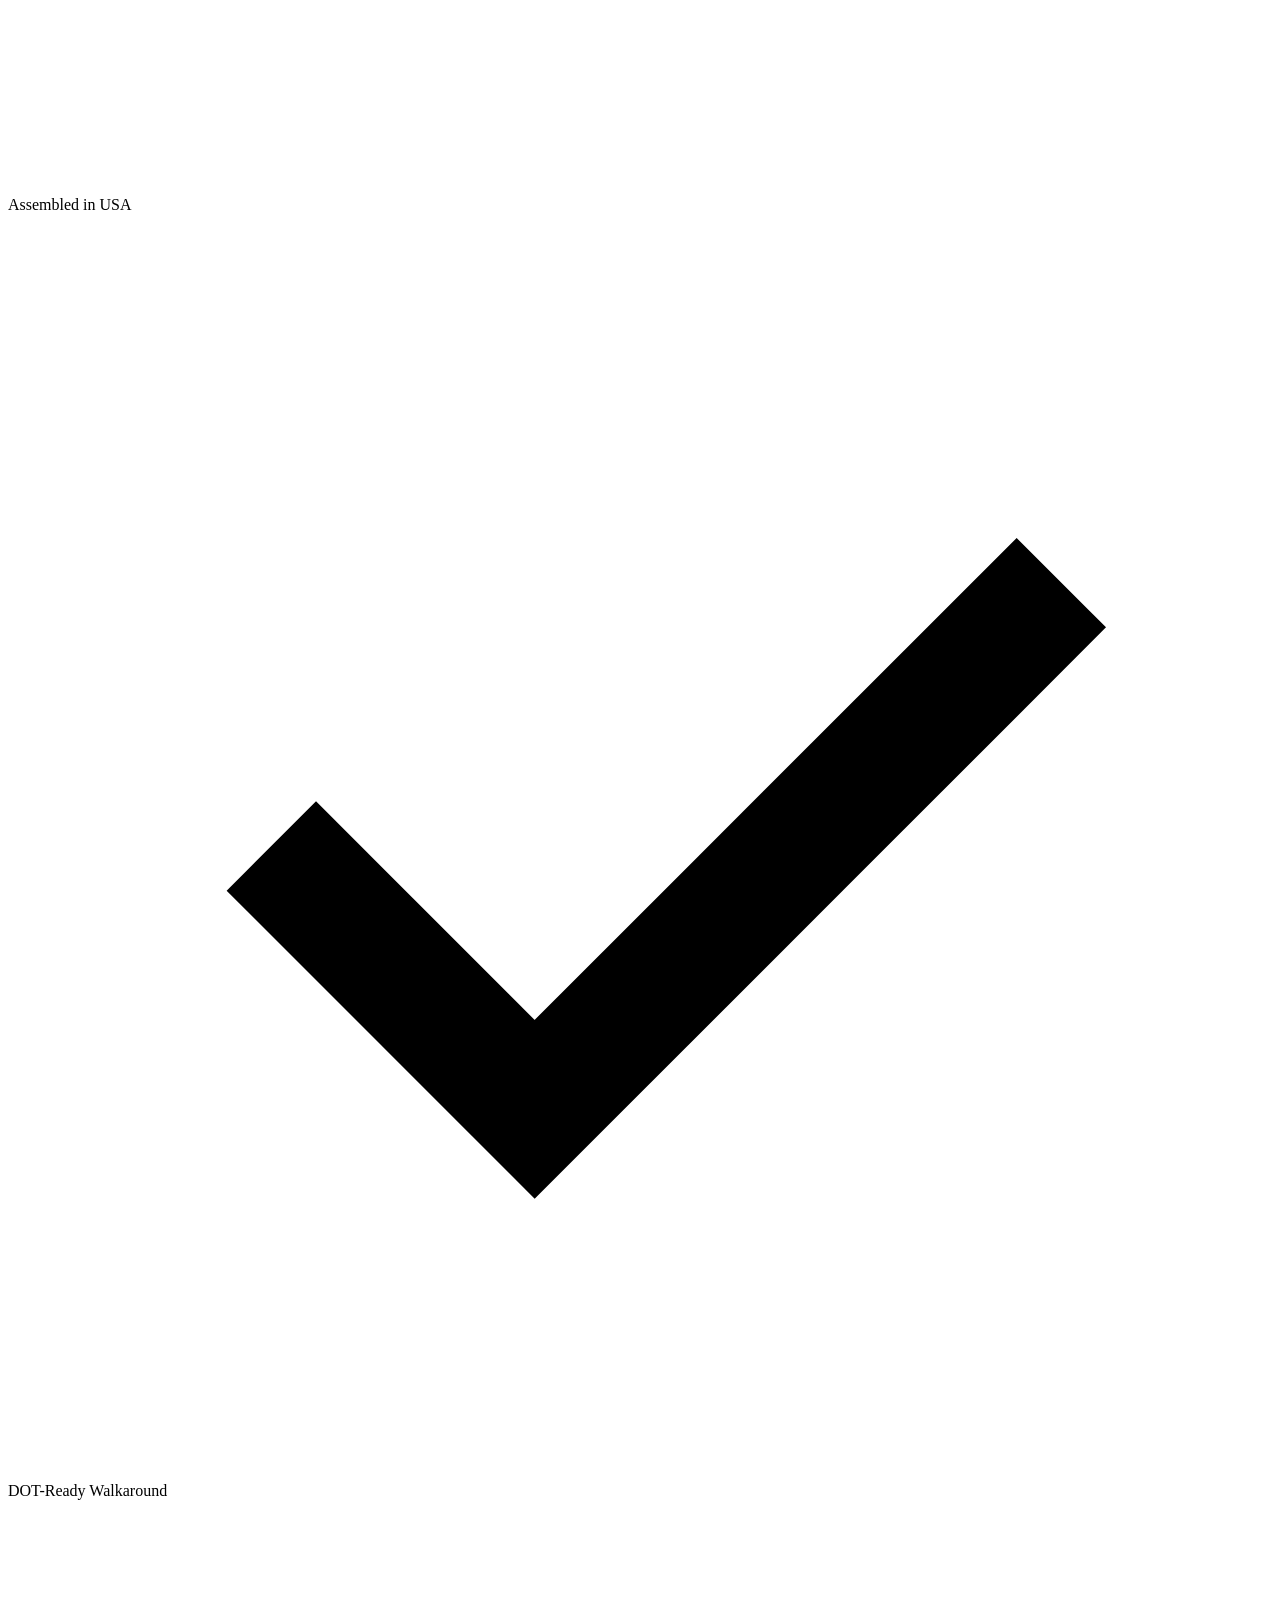
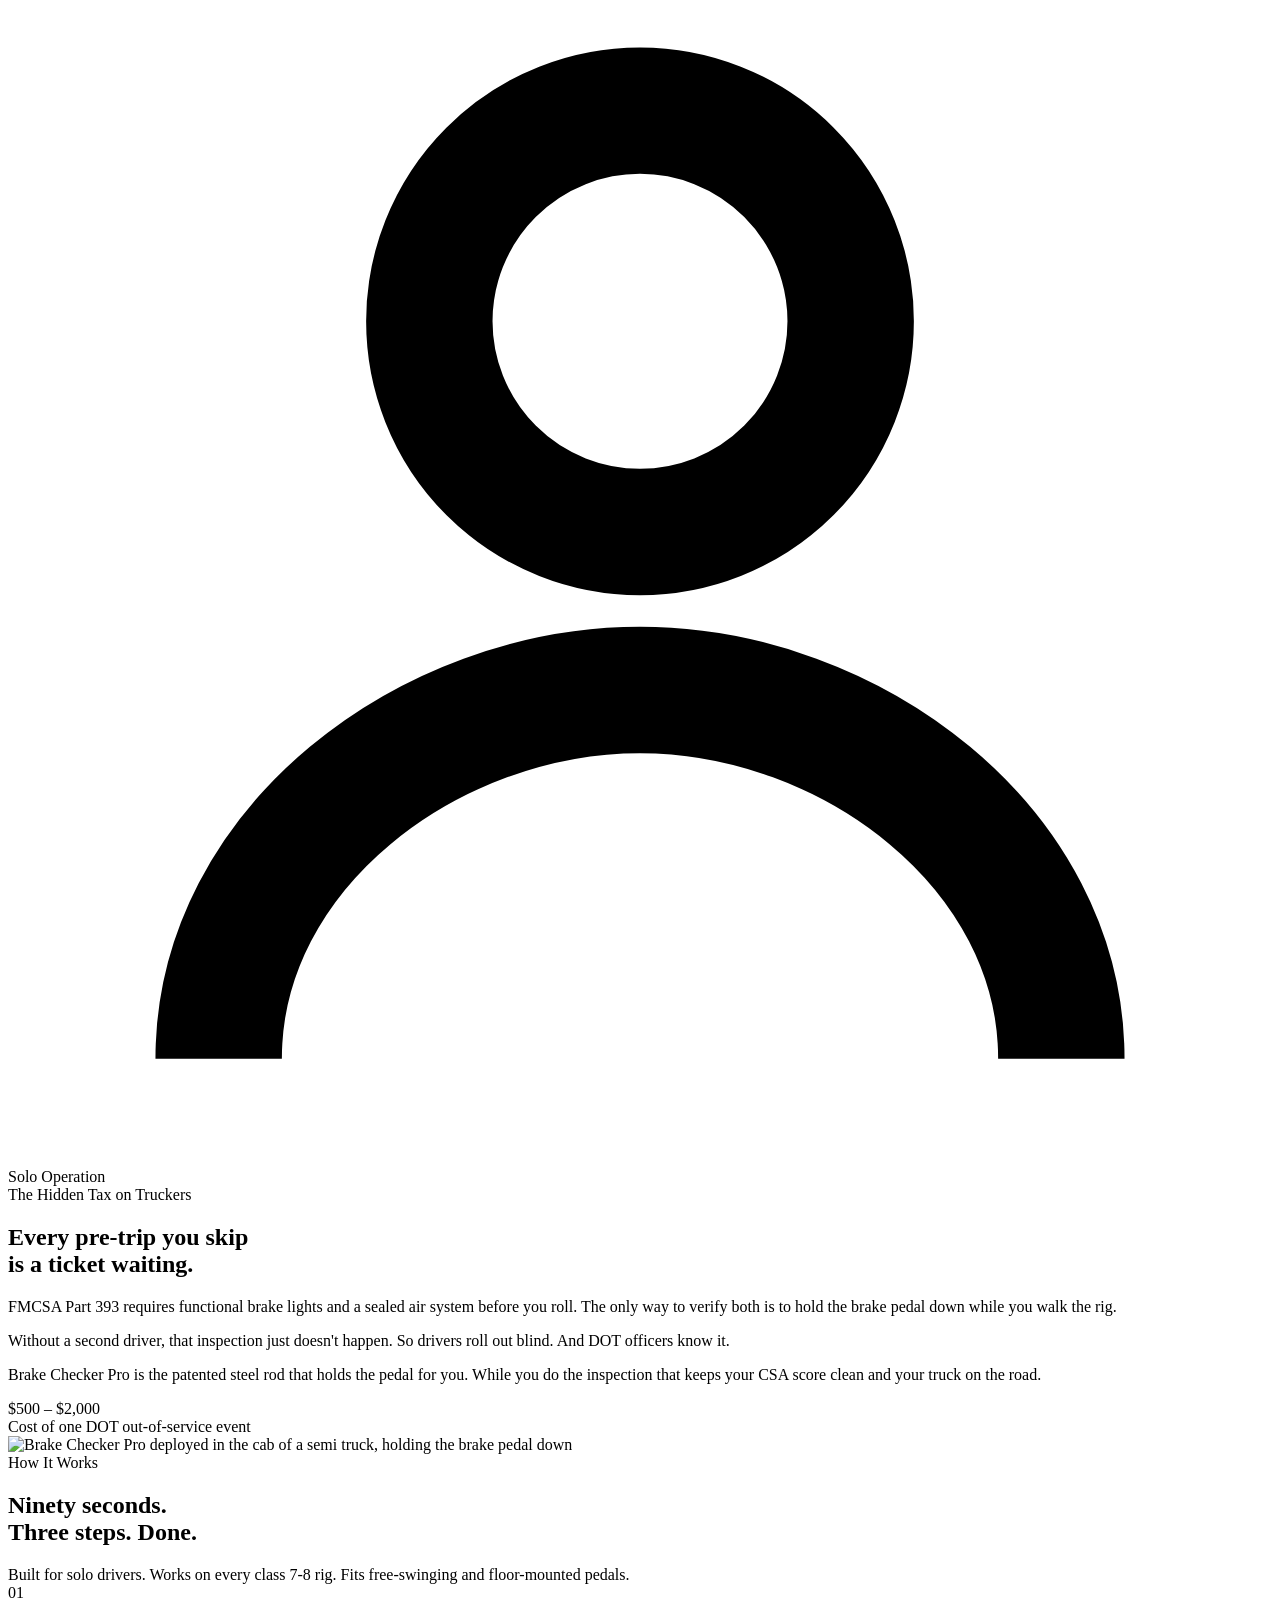
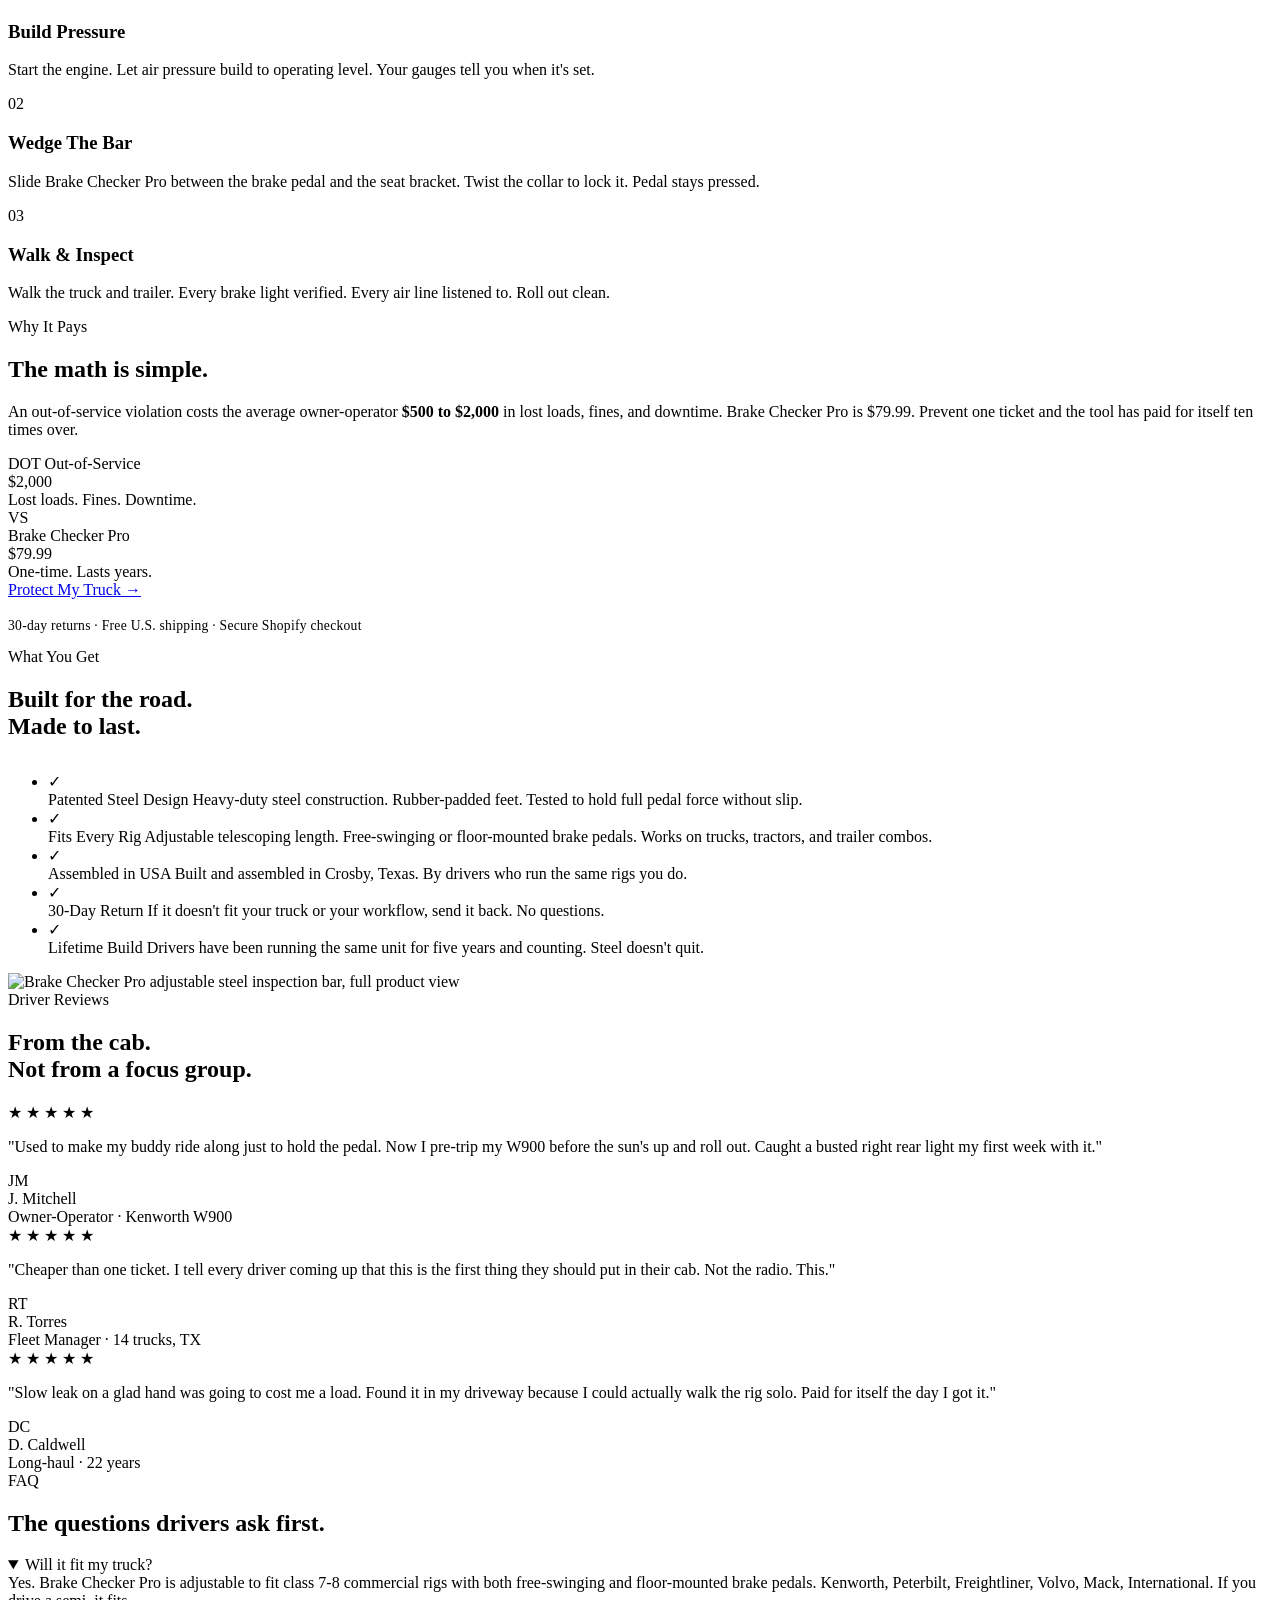
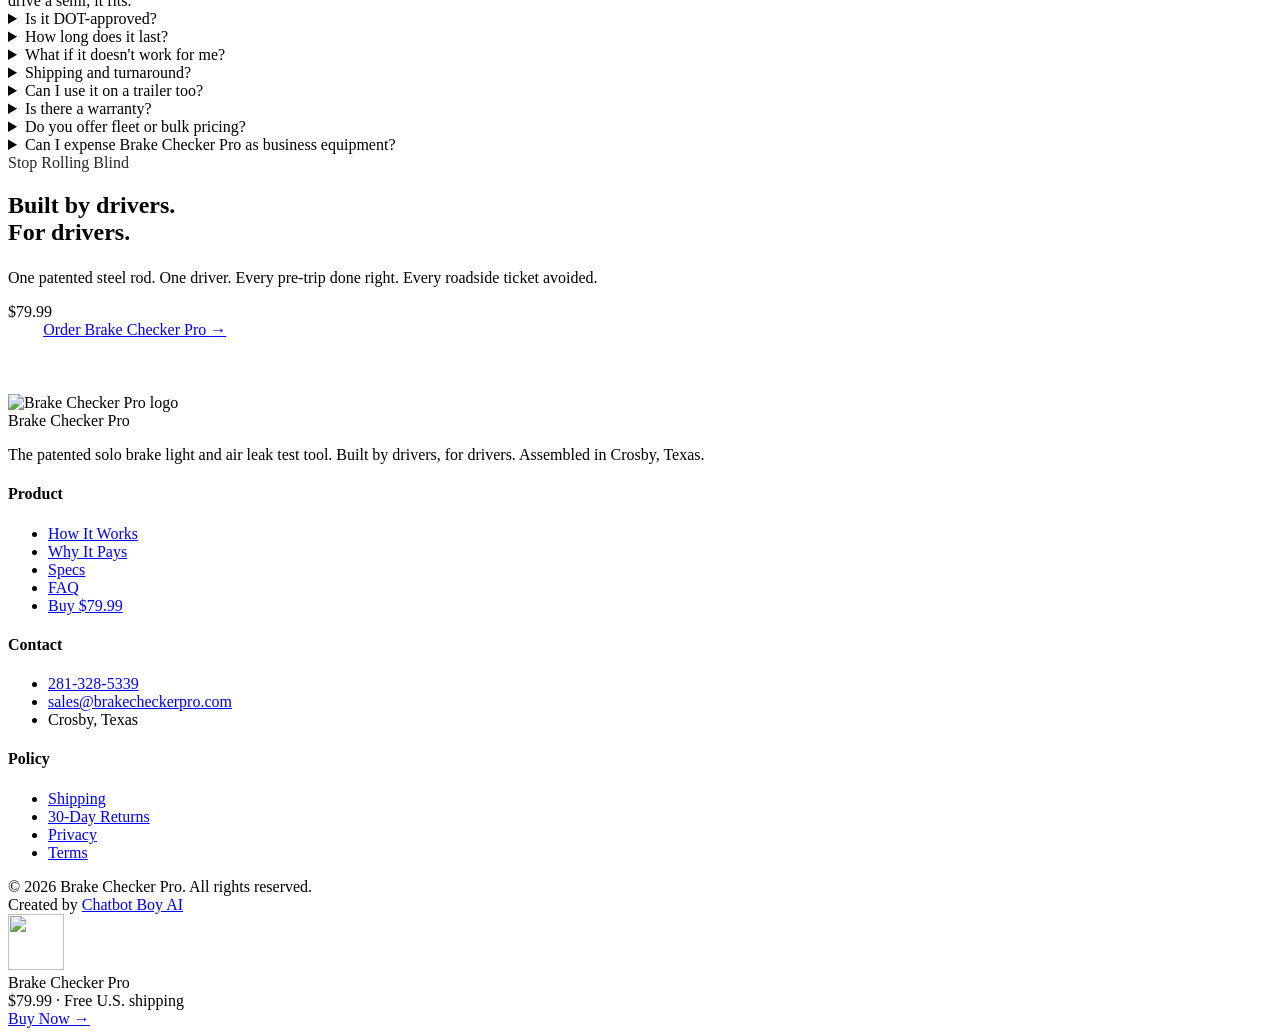
==== commit 1b759a5e: "P0/P1 site fixes: kill placeholder-reviews disclaimer, fix shipping copy, polish trust signals The "" ====
--- a/site/index.html
+++ b/site/index.html
@@ -14,7 +14,7 @@
     <meta property="og:type" content="website">
     <meta property="og:title" content="Brake Checker Pro | Patented Solo Brake Light &amp; Air Leak Test Tool">
     <meta property="og:description" content="The patented steel tool that lets one truck driver pre-trip brake lights and air leaks alone. Prevents DOT out-of-service violations.">
-    <meta property="og:image" content="https://brakecheckerpro.com/assets/favicon.png">
+    <meta property="og:image" content="https://brakecheckerpro.com/assets/product/product-hero.jpg">
     <meta property="og:url" content="https://brakecheckerpro.com">
     <meta name="twitter:card" content="summary_large_image">
 
@@ -33,7 +33,7 @@
       "brand": { "@type": "Brand", "name": "Brake Checker Pro" },
       "offers": {
         "@type": "Offer",
-        "url": "https://brakecheckerpro.com#buy",
+        "url": "https://brakecheckerpro.myshopify.com/cart/50064538894573:1",
         "priceCurrency": "USD",
         "price": "79.99",
         "availability": "https://schema.org/InStock"
@@ -57,7 +57,7 @@
             <li><a href="#pays">Why It Pays</a></li>
             <li><a href="#specs">Specs</a></li>
             <li><a href="#faq">FAQ</a></li>
-            <li><a href="#buy" class="btn btn-primary" data-stripe-buy>Buy $79.99</a></li>
+            <li><a href="https://brakecheckerpro.myshopify.com/cart/50064538894573:1" class="btn btn-primary" data-buy>Buy $79.99</a></li>
         </ul>
         <button class="nav-toggle" aria-label="Toggle navigation" aria-expanded="false">
             <span></span><span></span><span></span>
@@ -79,7 +79,7 @@
             </h1>
             <p class="lead">Catch dead brake lights and air leaks before DOT does. Brake Checker Pro is the steel rod that holds your pedal so you can walk the rig and inspect it alone. Ninety seconds, top to tail.</p>
             <div class="hero-cta-row">
-                <a href="STRIPE_LINK_HERE" class="btn btn-amber" data-stripe-buy id="buy">
+                <a href="https://brakecheckerpro.myshopify.com/cart/50064538894573:1" class="btn btn-amber" data-buy id="buy">
                     Buy Now <span class="arrow">→</span>
                 </a>
                 <div class="hero-price">
@@ -87,6 +87,9 @@
                     <small>Ships from Texas</small>
                 </div>
             </div>
+            <p class="reveal" style="margin-top: 1.2rem; font-size: 0.85rem; color: rgba(255,255,255,0.78); letter-spacing: 0.02em;">
+                30-day returns · Free U.S. shipping · Secure Shopify checkout
+            </p>
             <div class="hero-stats">
                 <div class="hero-stat">
                     <div class="v">90s</div>
@@ -106,6 +109,28 @@
             <span class="hero-image-tag">Real Cab Install</span>
             <img src="/assets/product/product-hero.jpg" alt="Brake Checker Pro installed between the brake pedal and seat bracket in a Kenworth truck cab" loading="eager" width="768" height="1024" fetchpriority="high">
             <div class="hero-image-caption">Wedges between brake pedal and seat bracket. Adjustable for any rig.</div>
+        </div>
+    </div>
+</section>
+
+<!-- ============ DEMO VIDEO ============ -->
+<section class="section">
+    <div class="wrap-narrow">
+        <div class="section-head reveal">
+            <div class="eyebrow">See It In Action</div>
+            <h2 class="h-md">Watch the 30-second pre-trip.</h2>
+            <p class="lead" style="margin: 1rem auto 0;">Real driver. Real rig out of Houston. Full solo walkaround start to finish.</p>
+        </div>
+        <div class="video-wrap reveal">
+            <video
+                controls
+                preload="metadata"
+                playsinline
+                poster="/assets/video/poster.jpg"
+                aria-label="Brake Checker Pro demonstration video">
+                <source src="/assets/video/demo.mp4" type="video/mp4">
+                Your browser doesn't support HTML5 video. <a href="/assets/video/demo.mp4">Download the demo</a>.
+            </video>
         </div>
     </div>
 </section>
@@ -184,28 +209,6 @@
     </div>
 </section>
 
-<!-- ============ DEMO VIDEO ============ -->
-<section class="section">
-    <div class="wrap-narrow">
-        <div class="section-head reveal">
-            <div class="eyebrow">See It In Action</div>
-            <h2 class="h-md">Watch the 30-second pre-trip.</h2>
-            <p class="lead" style="margin: 1rem auto 0;">Real driver. Real rig out of Houston. Full solo walkaround start to finish.</p>
-        </div>
-        <div class="video-wrap reveal">
-            <video
-                controls
-                preload="metadata"
-                playsinline
-                poster="/assets/video/poster.jpg"
-                aria-label="Brake Checker Pro demonstration video">
-                <source src="/assets/video/demo.mp4" type="video/mp4">
-                Your browser doesn't support HTML5 video. <a href="/assets/video/demo.mp4">Download the demo</a>.
-            </video>
-        </div>
-    </div>
-</section>
-
 <!-- ============ ROI ============ -->
 <section class="section warm" id="pays">
     <div class="wrap">
@@ -228,9 +231,12 @@
                     <div class="sub">One-time. Lasts years.</div>
                 </div>
             </div>
-            <a href="STRIPE_LINK_HERE" class="btn btn-amber" data-stripe-buy>
+            <a href="https://brakecheckerpro.myshopify.com/cart/50064538894573:1" class="btn btn-amber" data-buy>
                 Protect My Truck <span class="arrow">→</span>
             </a>
+            <p class="reveal" style="margin-top: 1.2rem; font-size: 0.85rem; color: var(--muted); letter-spacing: 0.02em;">
+                30-day returns · Free U.S. shipping · Secure Shopify checkout
+            </p>
         </div>
     </div>
 </section>
@@ -247,7 +253,7 @@
                         <span class="ic">✓</span>
                         <div>
                             <span class="label">Patented Steel Design</span>
-                            <span class="desc">Lightweight steel construction. Rubber-padded feet. Tested to hold full pedal force without slip.</span>
+                            <span class="desc">Heavy-duty steel construction. Rubber-padded feet. Tested to hold full pedal force without slip.</span>
                         </div>
                     </li>
                     <li>
@@ -330,7 +336,6 @@
                 </div>
             </div>
         </div>
-        <p style="text-align:center; margin-top:2rem; font-size:0.85rem; color:var(--muted); letter-spacing:0.04em;">Reviews are placeholder examples. Real driver quotes will be added as they come in.</p>
     </div>
 </section>
 
@@ -365,6 +370,18 @@
             <details class="faq-item">
                 <summary>Can I use it on a trailer too? <span class="toggle"></span></summary>
                 <div class="answer">Yes. The whole point is that the tool holds your tractor's brake system pressurized while you walk both the tractor and the trailer. Air lines, glad hands, ABS lights, and every brake lamp on the combo.</div>
+            </details>
+            <details class="faq-item">
+                <summary>Is there a warranty? <span class="toggle"></span></summary>
+                <div class="answer">A 30-day defect guarantee covers any manufacturing flaw &mdash; we'll replace it or refund you, no questions. Beyond 30 days, steel doesn't quit. Drivers have been running the same unit for five-plus years without issue. If a rubber foot ever wears, email us and we'll send a replacement.</div>
+            </details>
+            <details class="faq-item">
+                <summary>Do you offer fleet or bulk pricing? <span class="toggle"></span></summary>
+                <div class="answer">Yes. If you're outfitting a fleet or buying multiple units, email <a href="mailto:sales@brakecheckerpro.com">sales@brakecheckerpro.com</a> with how many you need and we'll send back a quote. We work with owner-operators running 2 trucks all the way up to fleet managers with 50+.</div>
+            </details>
+            <details class="faq-item">
+                <summary>Can I expense Brake Checker Pro as business equipment? <span class="toggle"></span></summary>
+                <div class="answer">Yes. Brake Checker Pro is inspection equipment used to perform required DOT pre-trip checks. Owner-operators and fleets typically expense it as equipment or supplies. Talk to your tax professional for your specific situation.</div>
             </details>
         </div>
     </div>
@@ -377,11 +394,11 @@
         <h2 class="h-xl reveal" style="margin-bottom: 1.4rem;">Built by drivers.<br>For drivers.</h2>
         <p class="reveal">One patented steel rod. One driver. Every pre-trip done right. Every roadside ticket avoided.</p>
         <div class="price reveal">$79.99</div>
-        <a href="STRIPE_LINK_HERE" class="btn btn-amber reveal" data-stripe-buy style="font-size: 1rem; padding: 1.2rem 2.2rem;">
+        <a href="https://brakecheckerpro.myshopify.com/cart/50064538894573:1" class="btn btn-amber reveal" data-buy style="font-size: 1rem; padding: 1.2rem 2.2rem;">
             Order Brake Checker Pro <span class="arrow">→</span>
         </a>
         <p class="reveal" style="margin-top: 1.6rem; font-size: 0.86rem; color: rgba(255,255,255,0.78);">
-            Secure checkout via Stripe · Ships from Crosby, Texas · 30-day returns
+            Secure checkout via Shopify · Ships from Crosby, Texas · 30-day returns
         </p>
     </div>
 </section>
@@ -404,7 +421,7 @@
                     <li><a href="#pays">Why It Pays</a></li>
                     <li><a href="#specs">Specs</a></li>
                     <li><a href="#faq">FAQ</a></li>
-                    <li><a href="STRIPE_LINK_HERE" data-stripe-buy>Buy $79.99</a></li>
+                    <li><a href="https://brakecheckerpro.myshopify.com/cart/50064538894573:1" data-buy>Buy $79.99</a></li>
                 </ul>
             </div>
             <div class="foot-col">
@@ -418,10 +435,10 @@
             <div class="foot-col">
                 <h4>Policy</h4>
                 <ul>
-                    <li><a href="#">Shipping</a></li>
-                    <li><a href="#">30-Day Returns</a></li>
-                    <li><a href="#">Privacy</a></li>
-                    <li><a href="#">Terms</a></li>
+                    <li><a href="/shipping">Shipping</a></li>
+                    <li><a href="/returns">30-Day Returns</a></li>
+                    <li><a href="/privacy">Privacy</a></li>
+                    <li><a href="/terms">Terms</a></li>
                 </ul>
             </div>
         </div>
@@ -440,14 +457,14 @@
         <img src="/assets/brakecheckerprofinalv4.png" alt="" width="56" height="56" loading="lazy">
         <div>
             <div class="nm">Brake Checker Pro</div>
-            <div class="px">$79.99 · Free shipping over $100</div>
-        </div>
-    </div>
-    <a href="STRIPE_LINK_HERE" class="btn btn-amber" data-stripe-buy>
+            <div class="px">$79.99 · Free U.S. shipping</div>
+        </div>
+    </div>
+    <a href="https://brakecheckerpro.myshopify.com/cart/50064538894573:1" class="btn btn-amber" data-buy>
         Buy Now <span class="arrow">→</span>
     </a>
 </div>
 
-<script src="/js/main.js?v=3" defer></script>
+<script src="/js/main.js?v=4" defer></script>
 </body>
 </html>
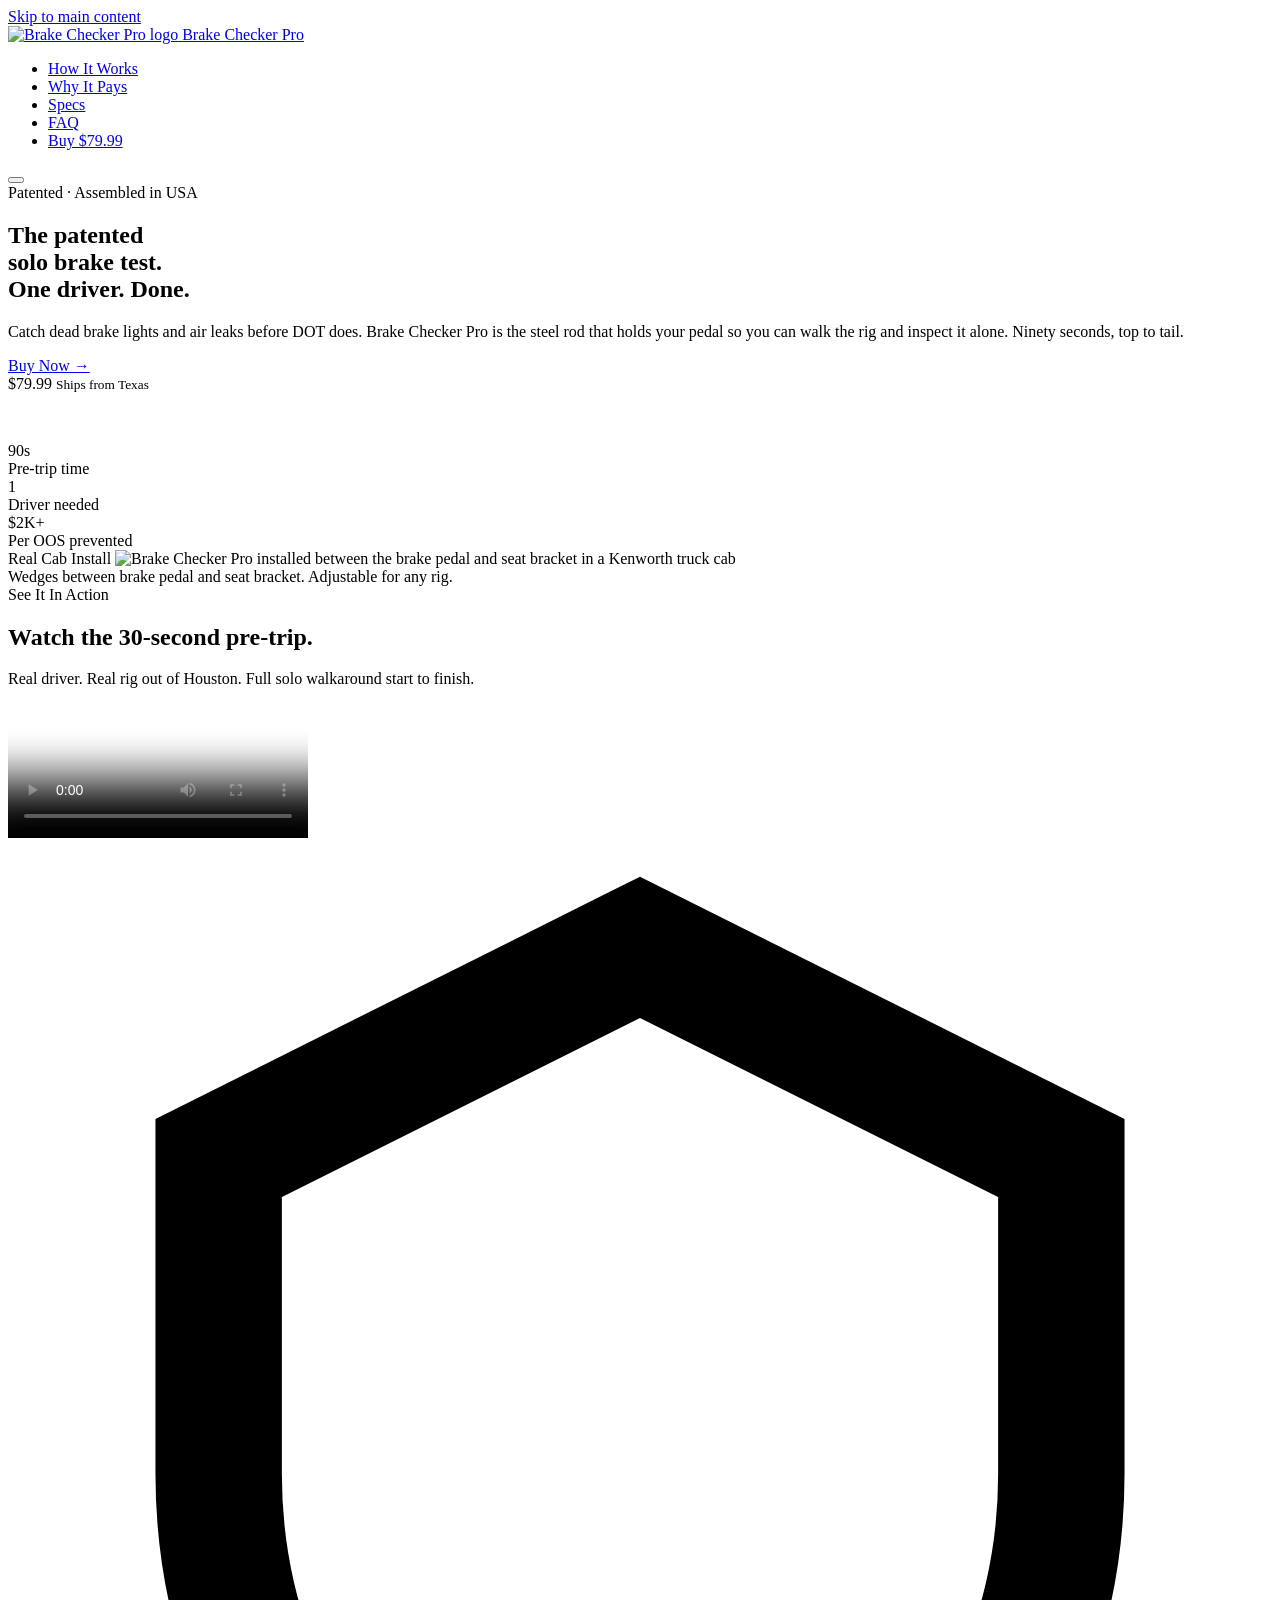
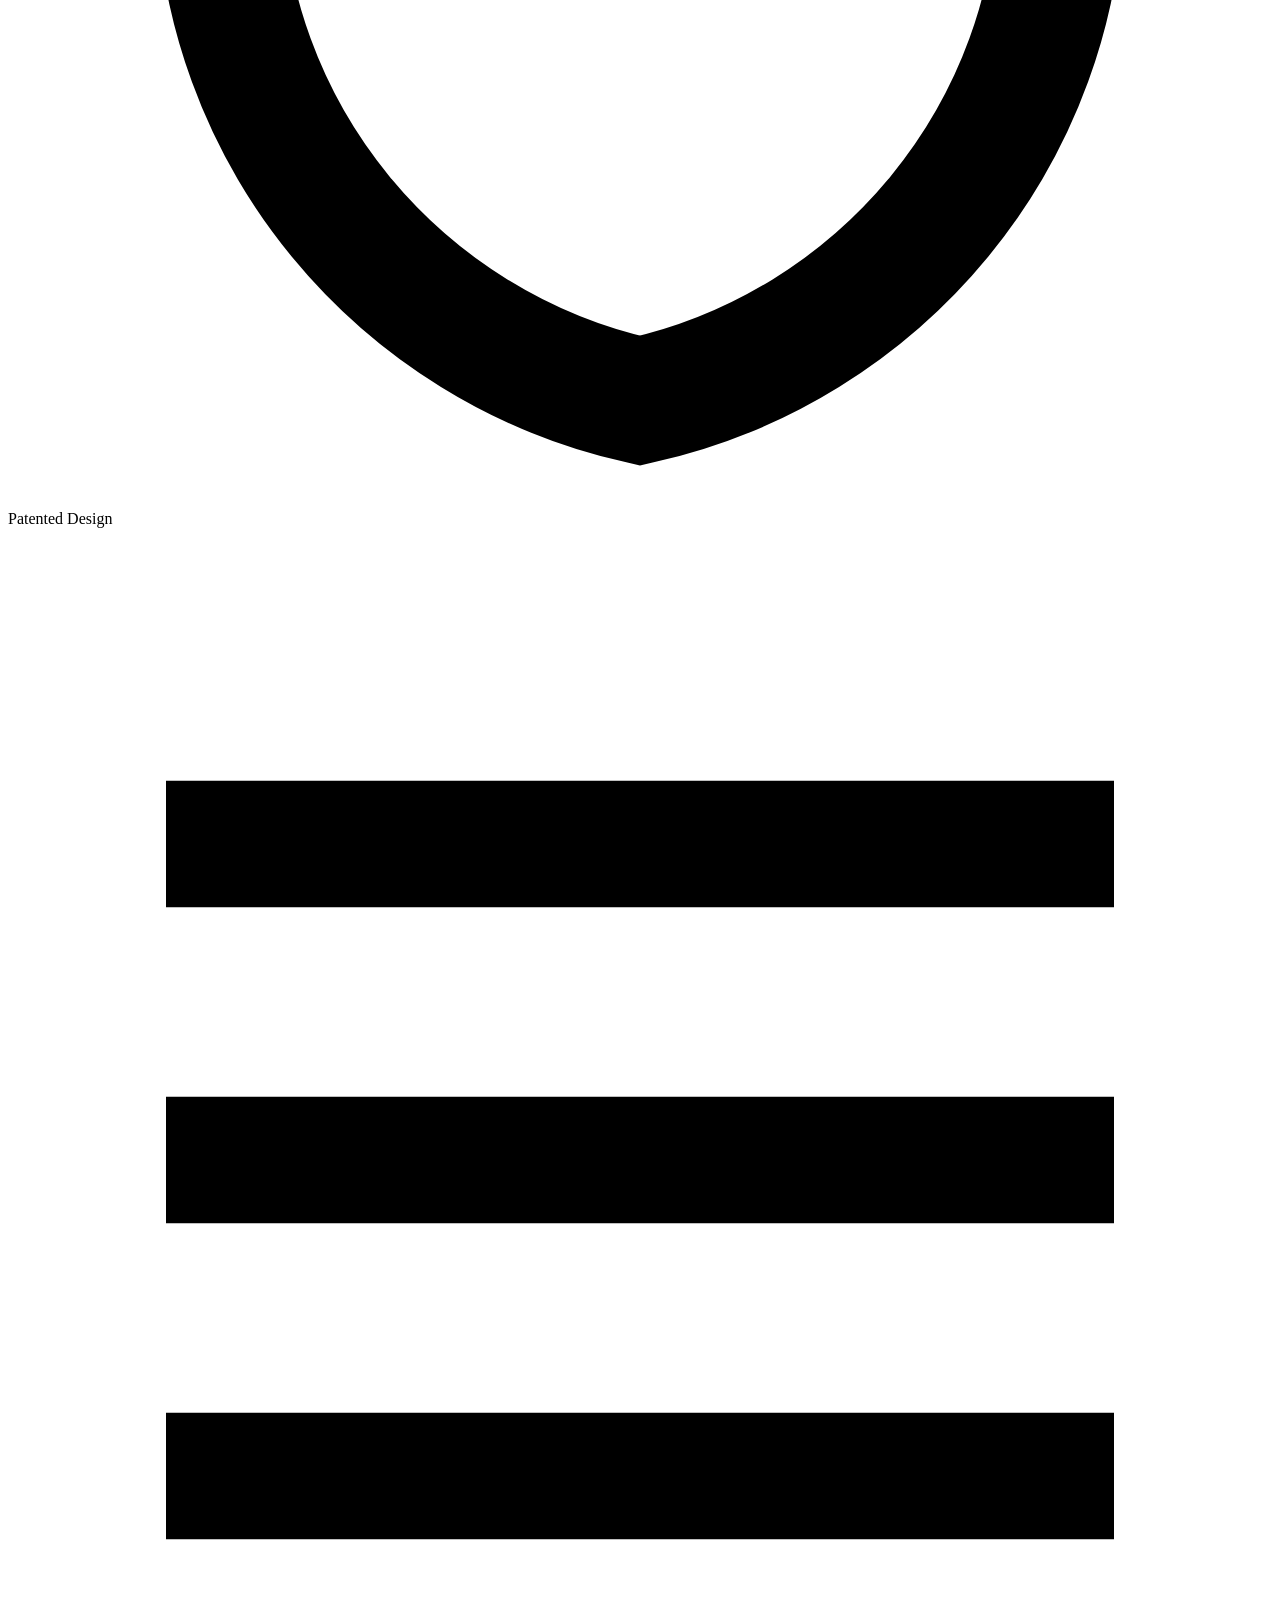
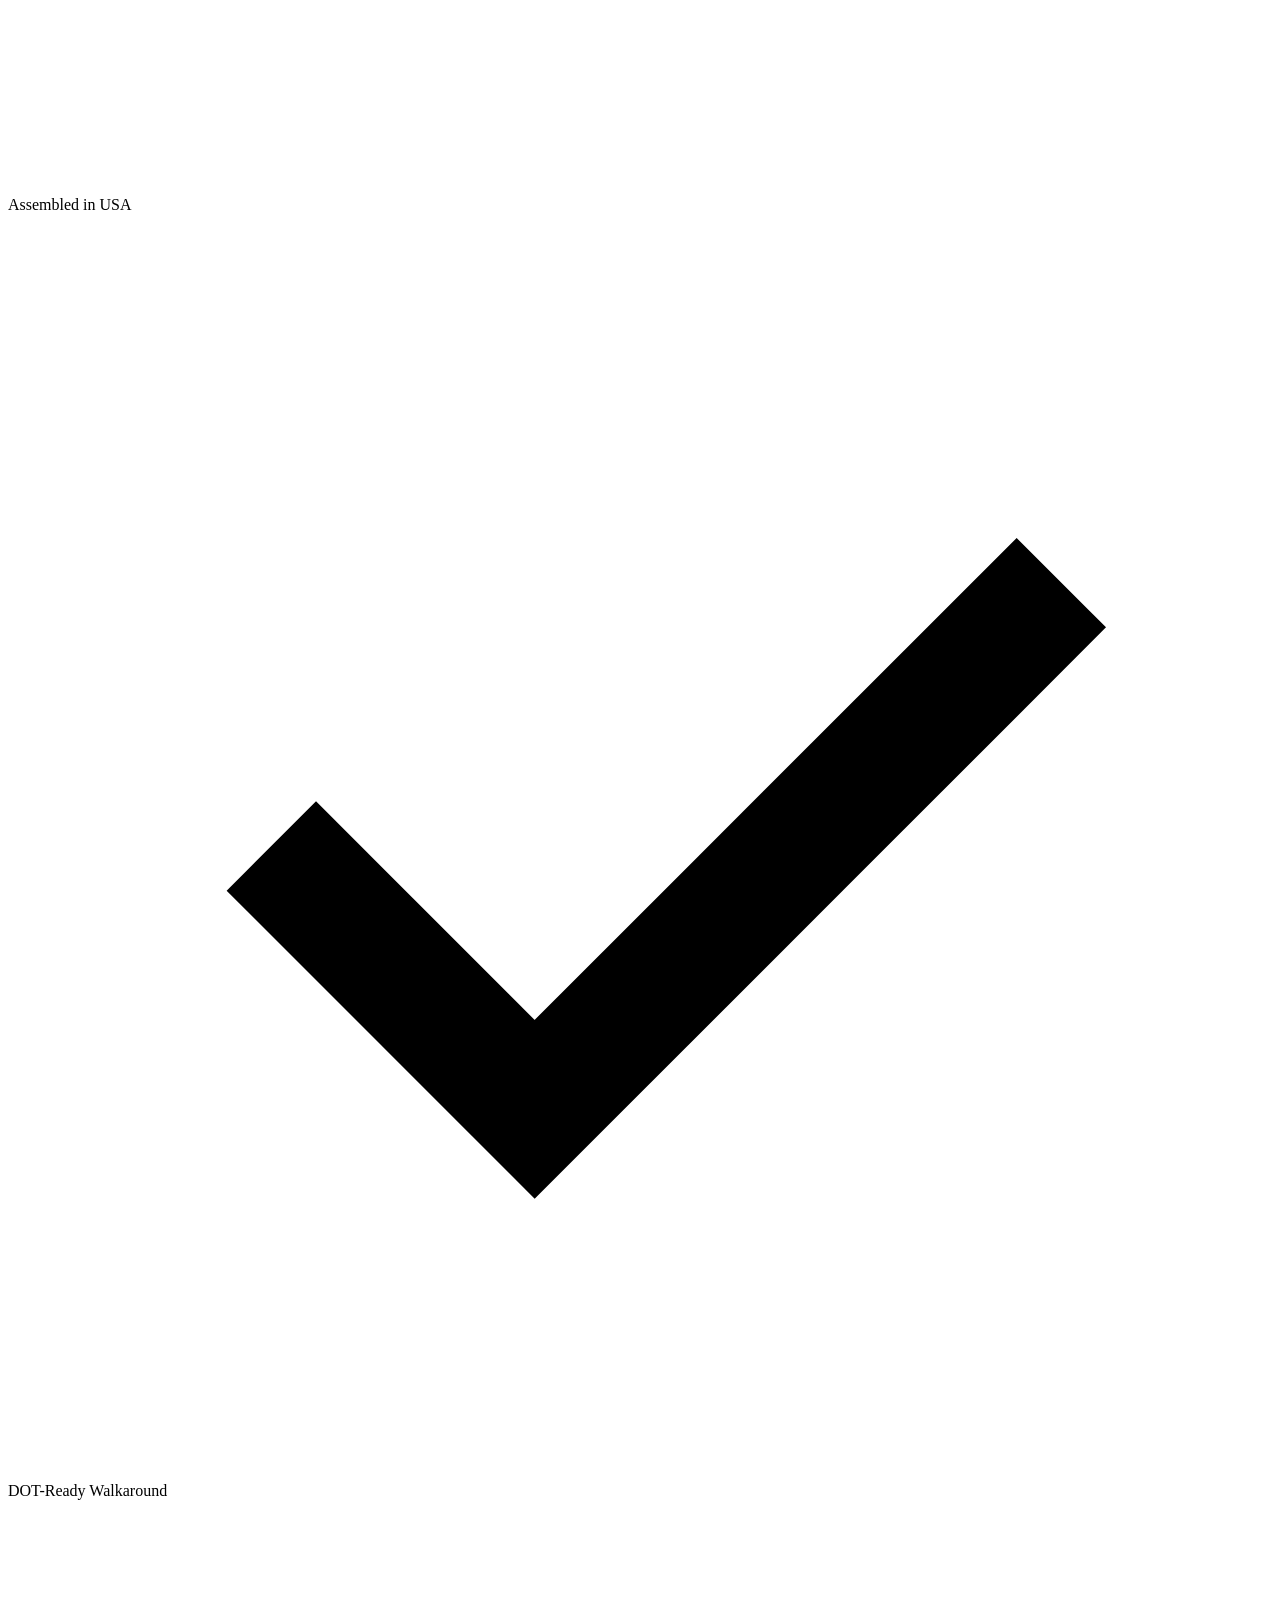
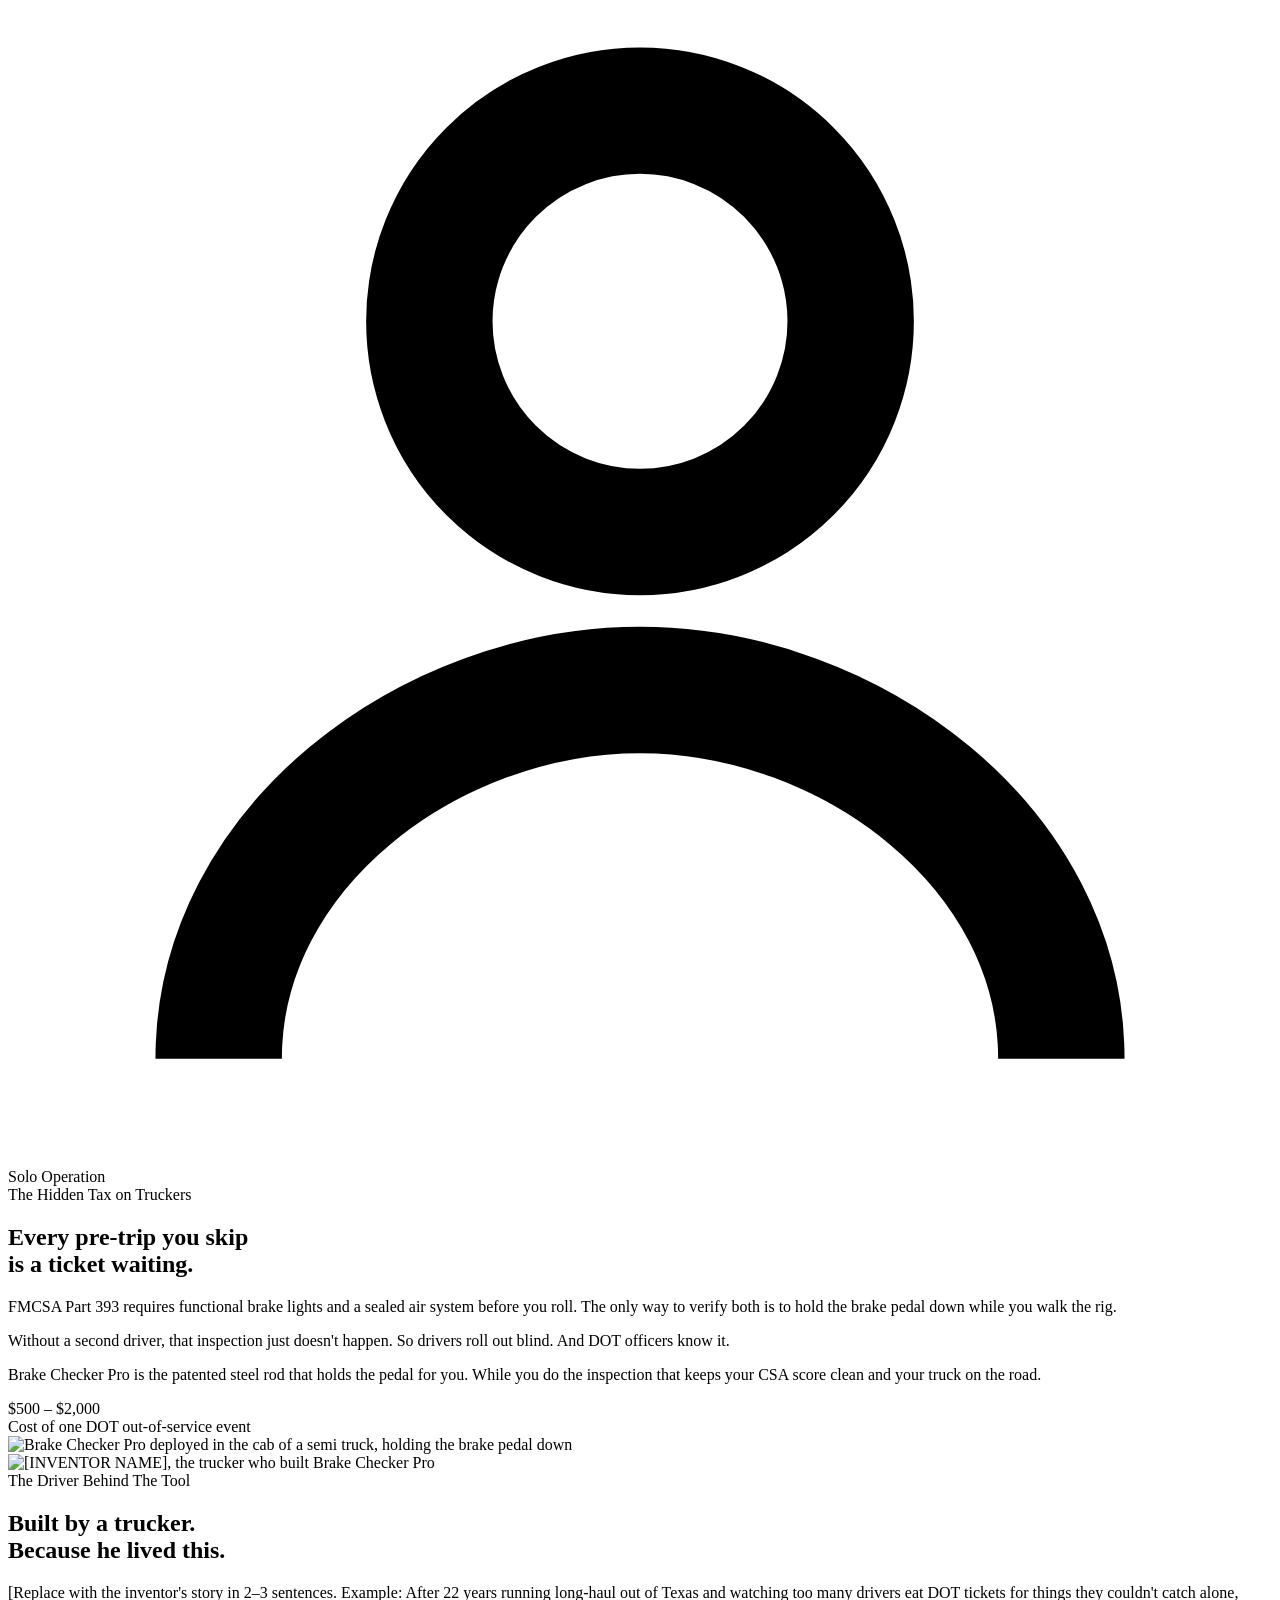
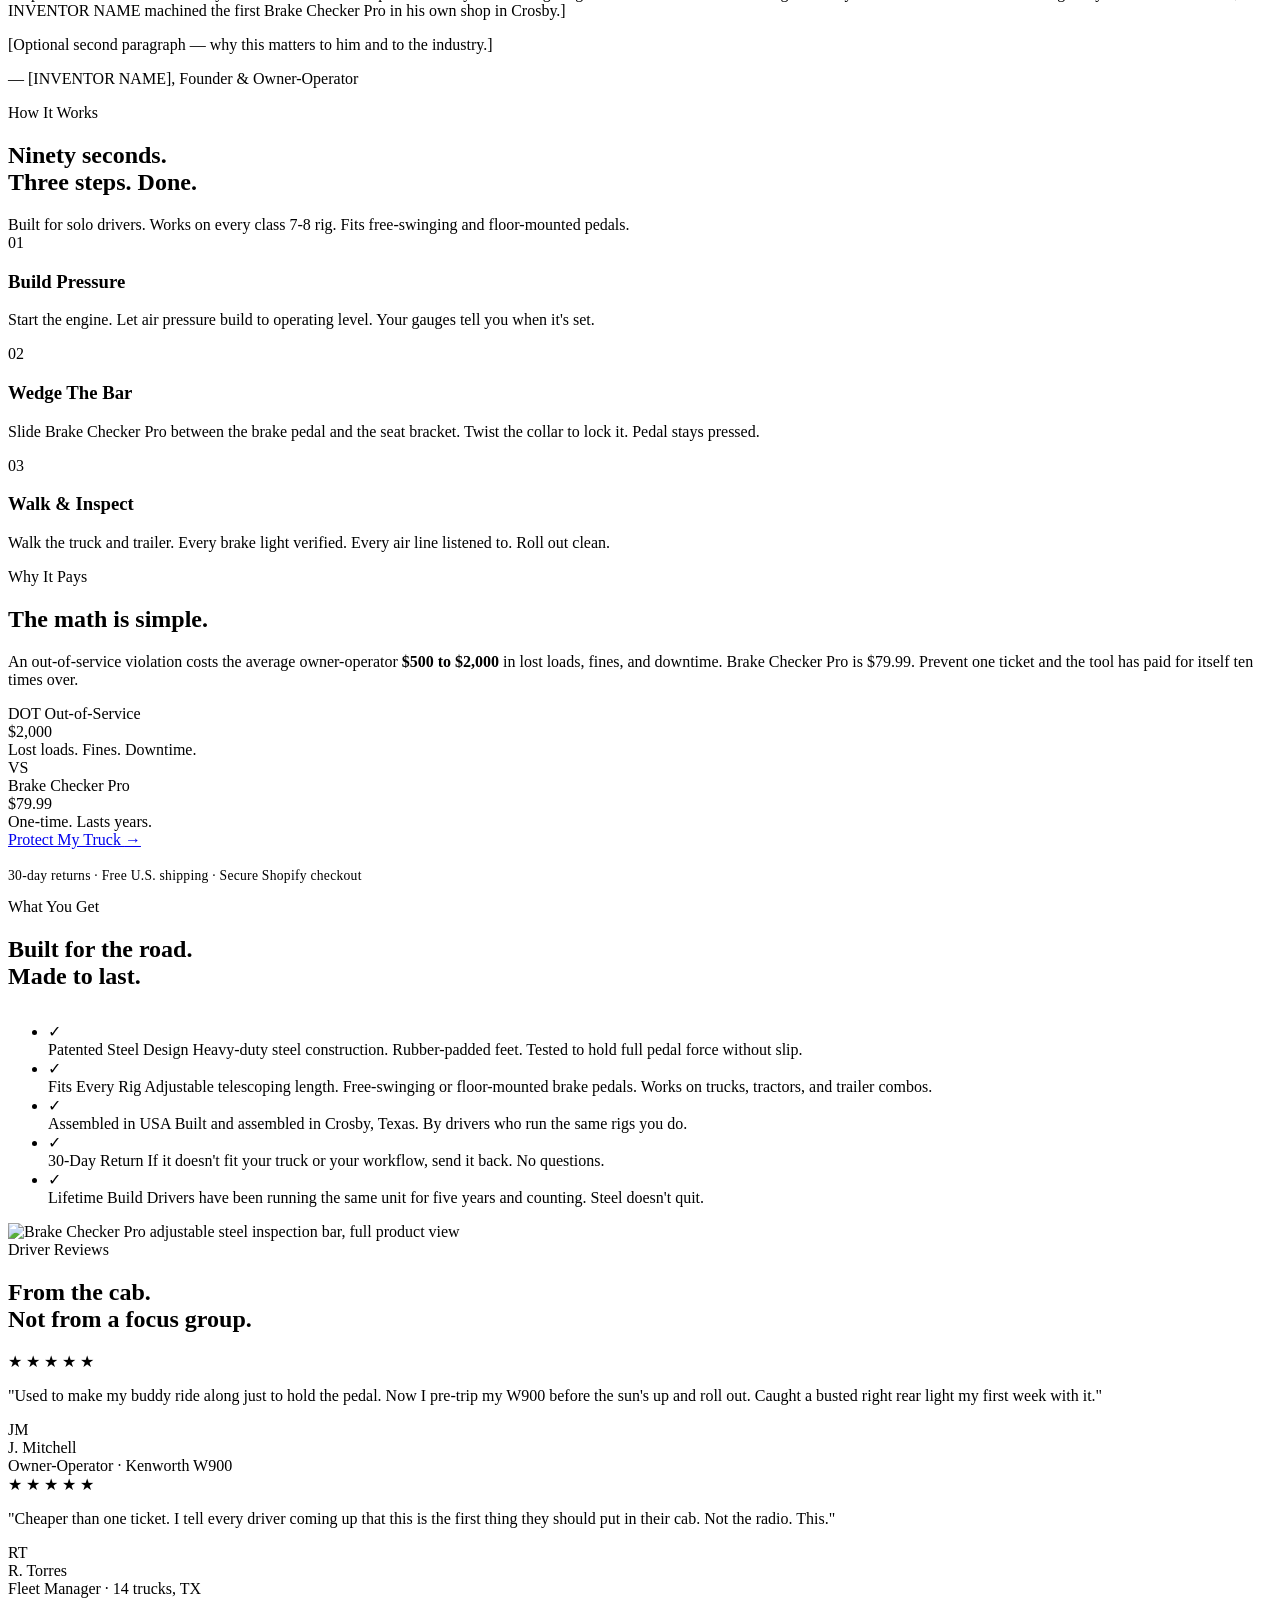
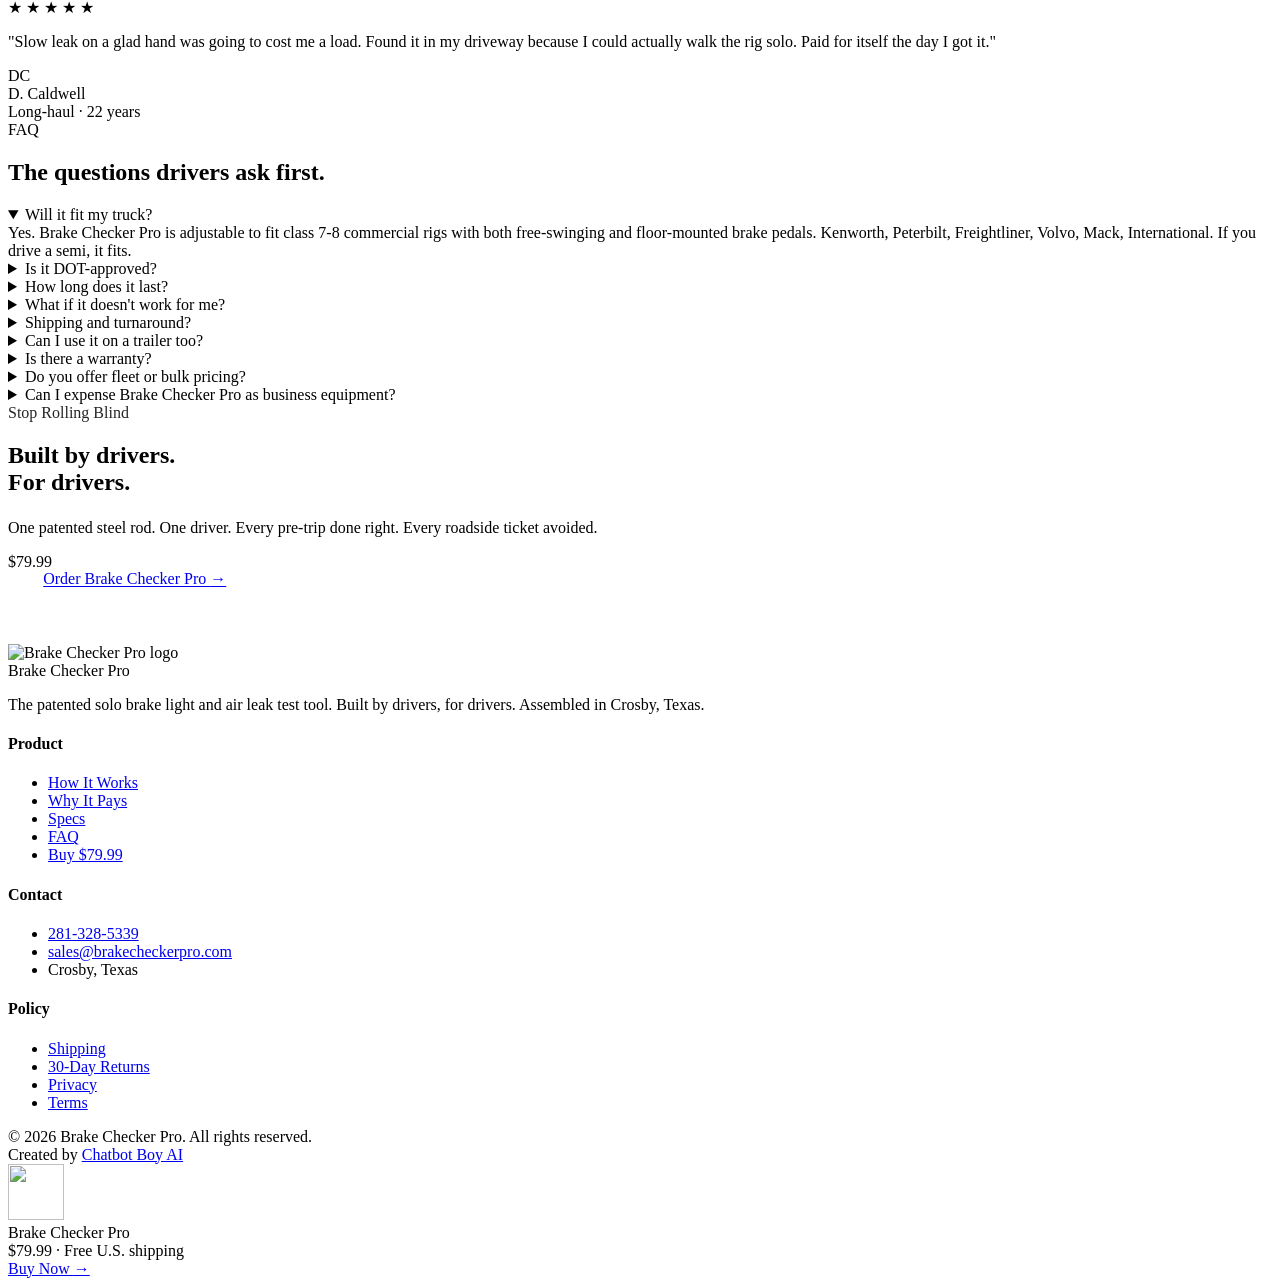
==== commit 2a82c7d1: "Add inventor section between problem and how-it-works Frames the founder's lived experience as the b" ====
--- a/site/index.html
+++ b/site/index.html
@@ -21,7 +21,7 @@
     <link rel="preconnect" href="https://fonts.googleapis.com">
     <link rel="preconnect" href="https://fonts.gstatic.com" crossorigin>
     <link href="https://fonts.googleapis.com/css2?family=Anton&family=Inter:wght@400;500;600;700&display=swap" rel="stylesheet">
-    <link rel="stylesheet" href="/css/styles.css?v=2">
+    <link rel="stylesheet" href="/css/styles.css?v=3">
 
     <script type="application/ld+json">
     {
@@ -176,6 +176,25 @@
             </div>
             <div class="problem-image reveal">
                 <img src="/assets/product/product-installed.jpg" alt="Brake Checker Pro deployed in the cab of a semi truck, holding the brake pedal down" loading="lazy" width="768" height="1024">
+            </div>
+        </div>
+    </div>
+</section>
+
+<!-- ============ INVENTOR ============ -->
+<!-- TODO: Replace site/assets/founders/inventor.jpg with a real portrait photo (recommended: ~1200x1500 JPG). Fill in INVENTOR NAME and the bracketed bio text below. -->
+<section class="section" id="inventor">
+    <div class="wrap">
+        <div class="inventor-grid">
+            <div class="inventor-photo reveal">
+                <img src="/assets/founders/inventor.jpg" alt="[INVENTOR NAME], the trucker who built Brake Checker Pro" loading="lazy" width="600" height="750">
+            </div>
+            <div class="inventor-text reveal">
+                <div class="eyebrow">The Driver Behind The Tool</div>
+                <h2 class="h-lg">Built by a trucker.<br><span class="accent">Because he lived this.</span></h2>
+                <p>[Replace with the inventor's story in 2&ndash;3 sentences. Example: After 22 years running long-haul out of Texas and watching too many drivers eat DOT tickets for things they couldn't catch alone, INVENTOR NAME machined the first Brake Checker Pro in his own shop in Crosby.]</p>
+                <p>[Optional second paragraph &mdash; why this matters to him and to the industry.]</p>
+                <p class="sig">&mdash; [INVENTOR NAME], Founder &amp; Owner-Operator</p>
             </div>
         </div>
     </div>
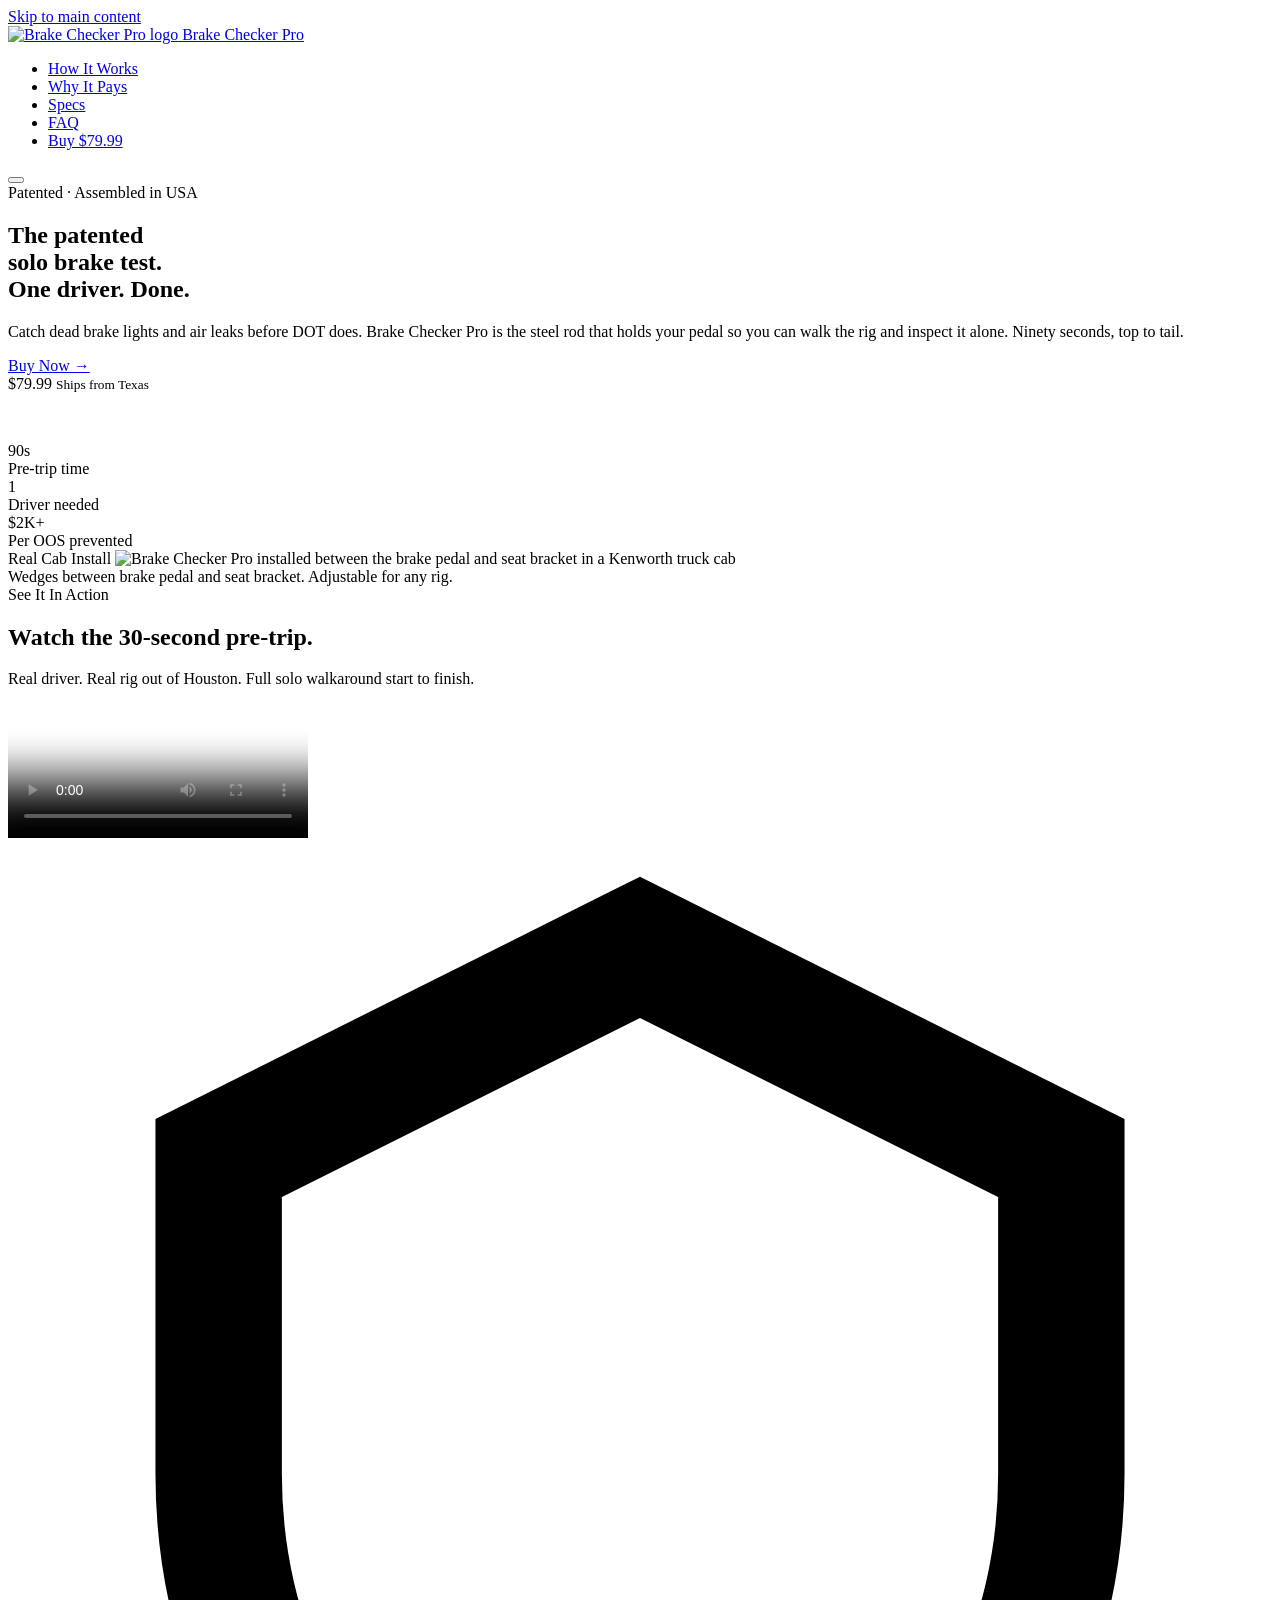
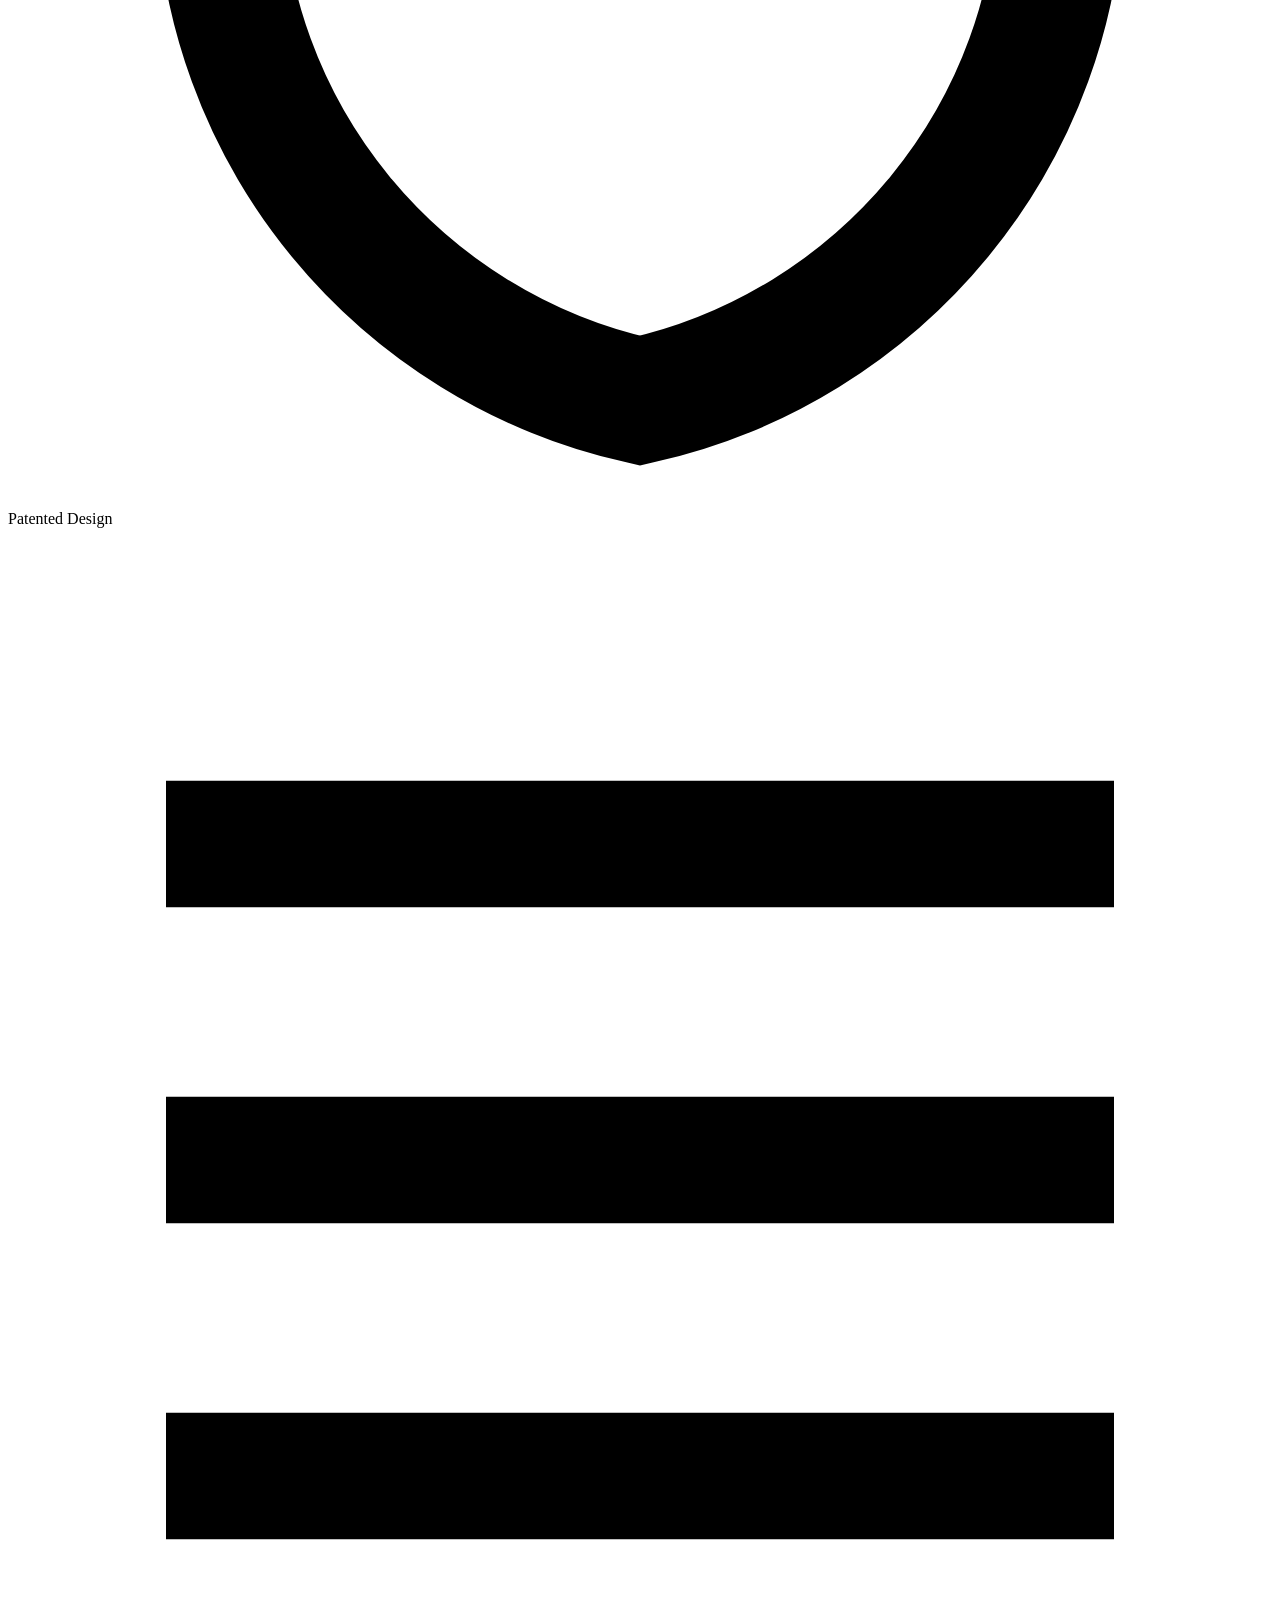
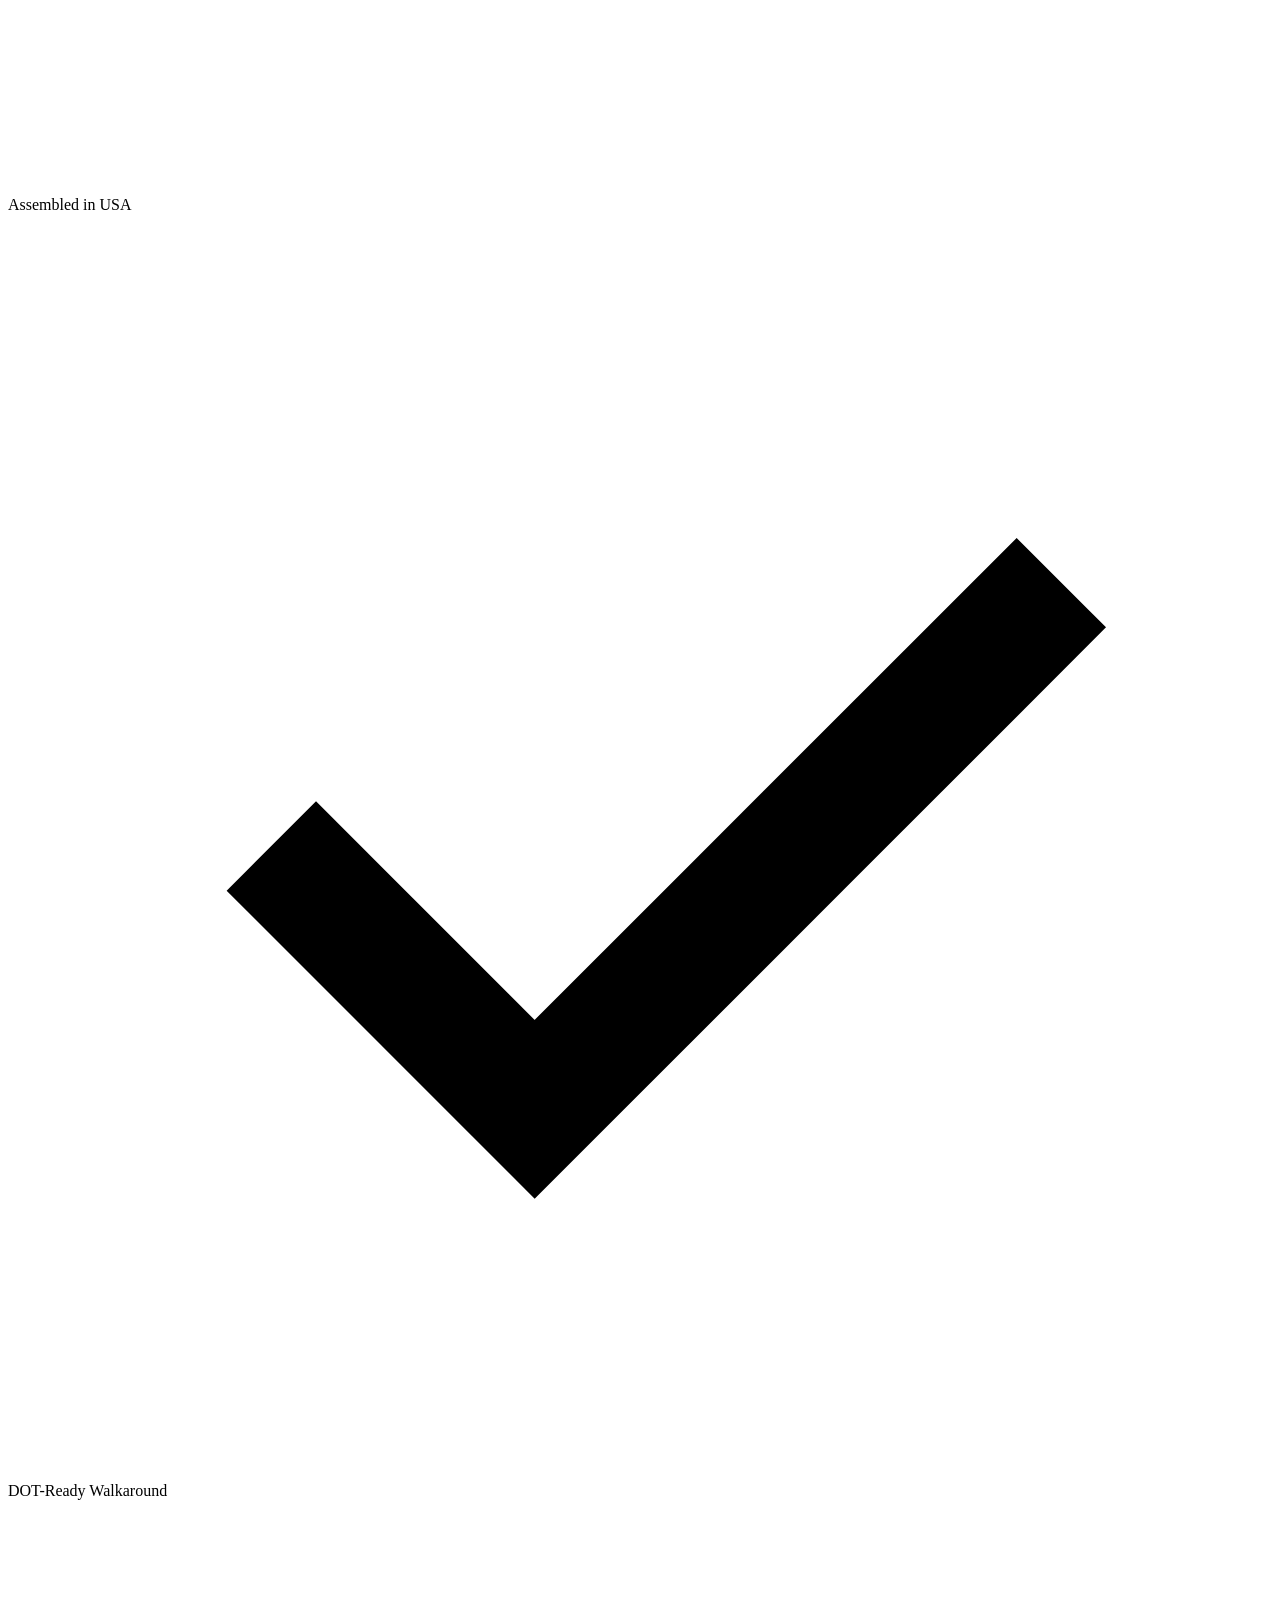
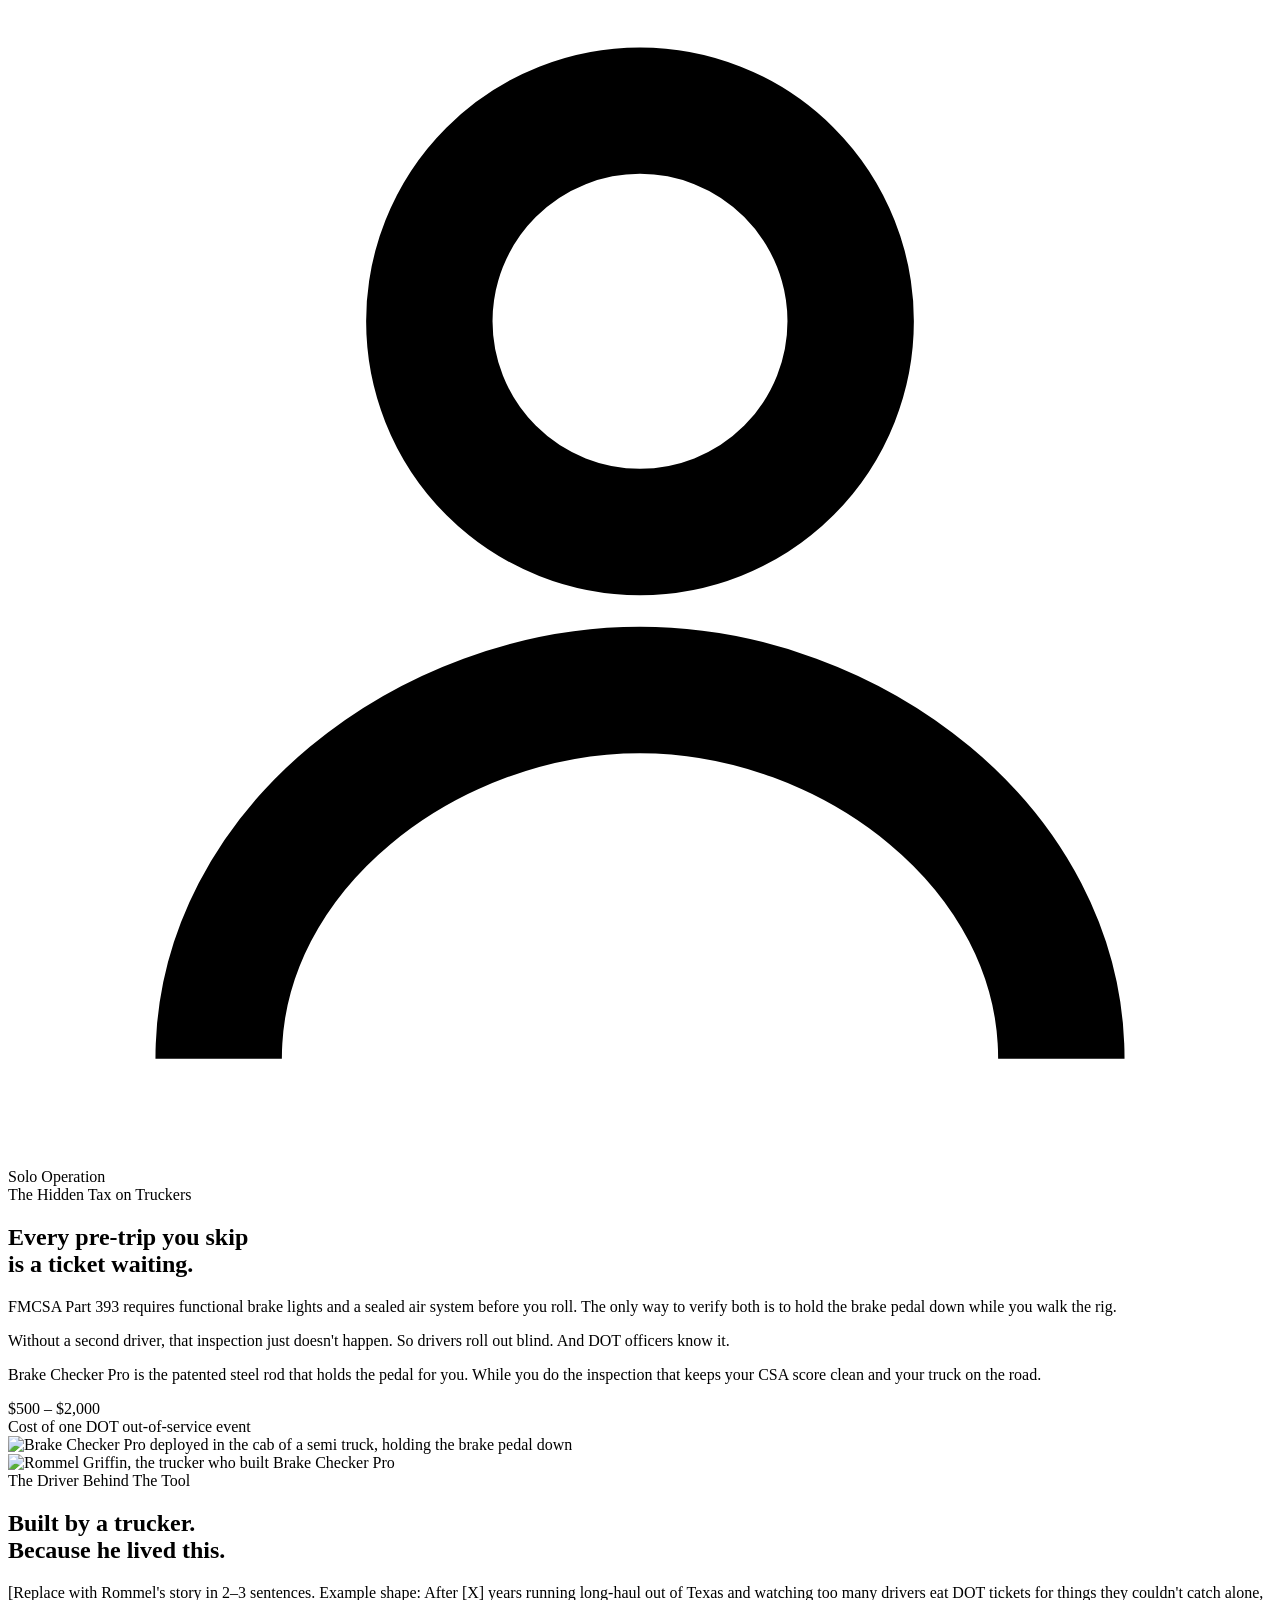
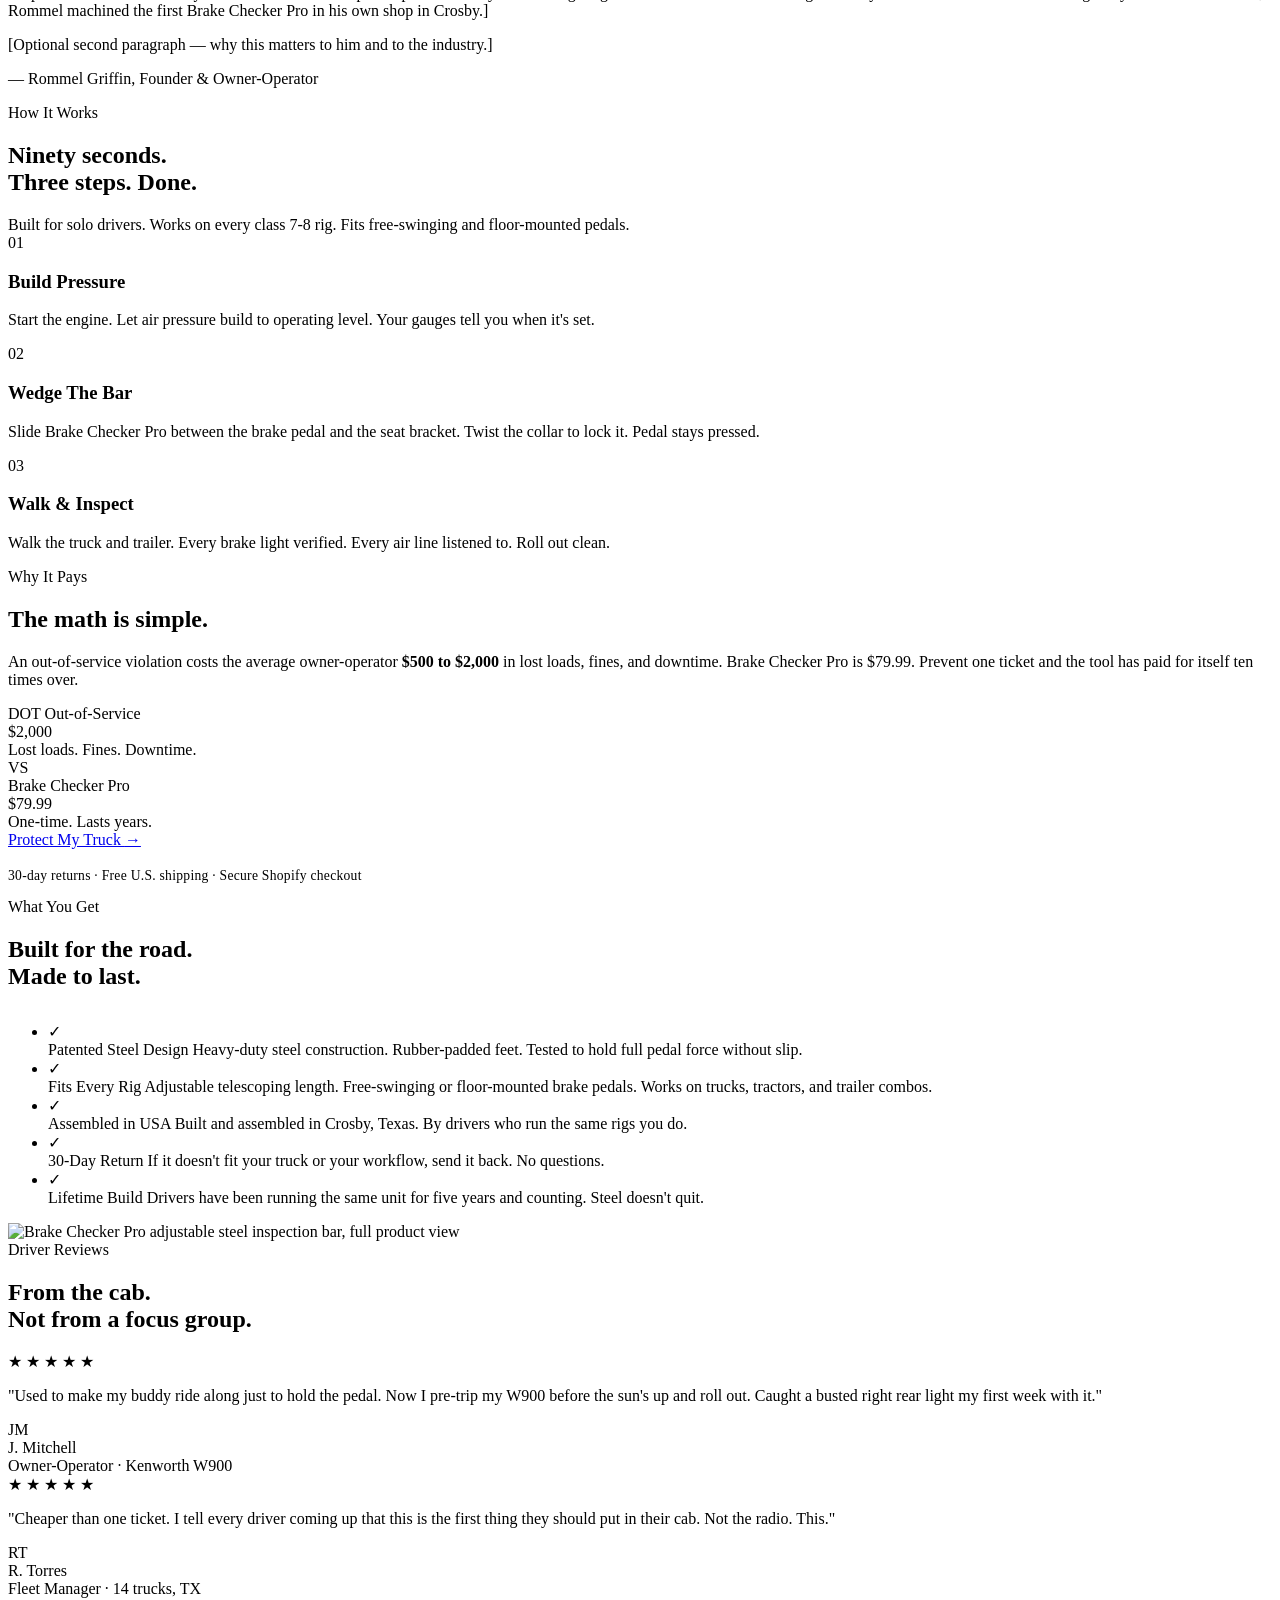
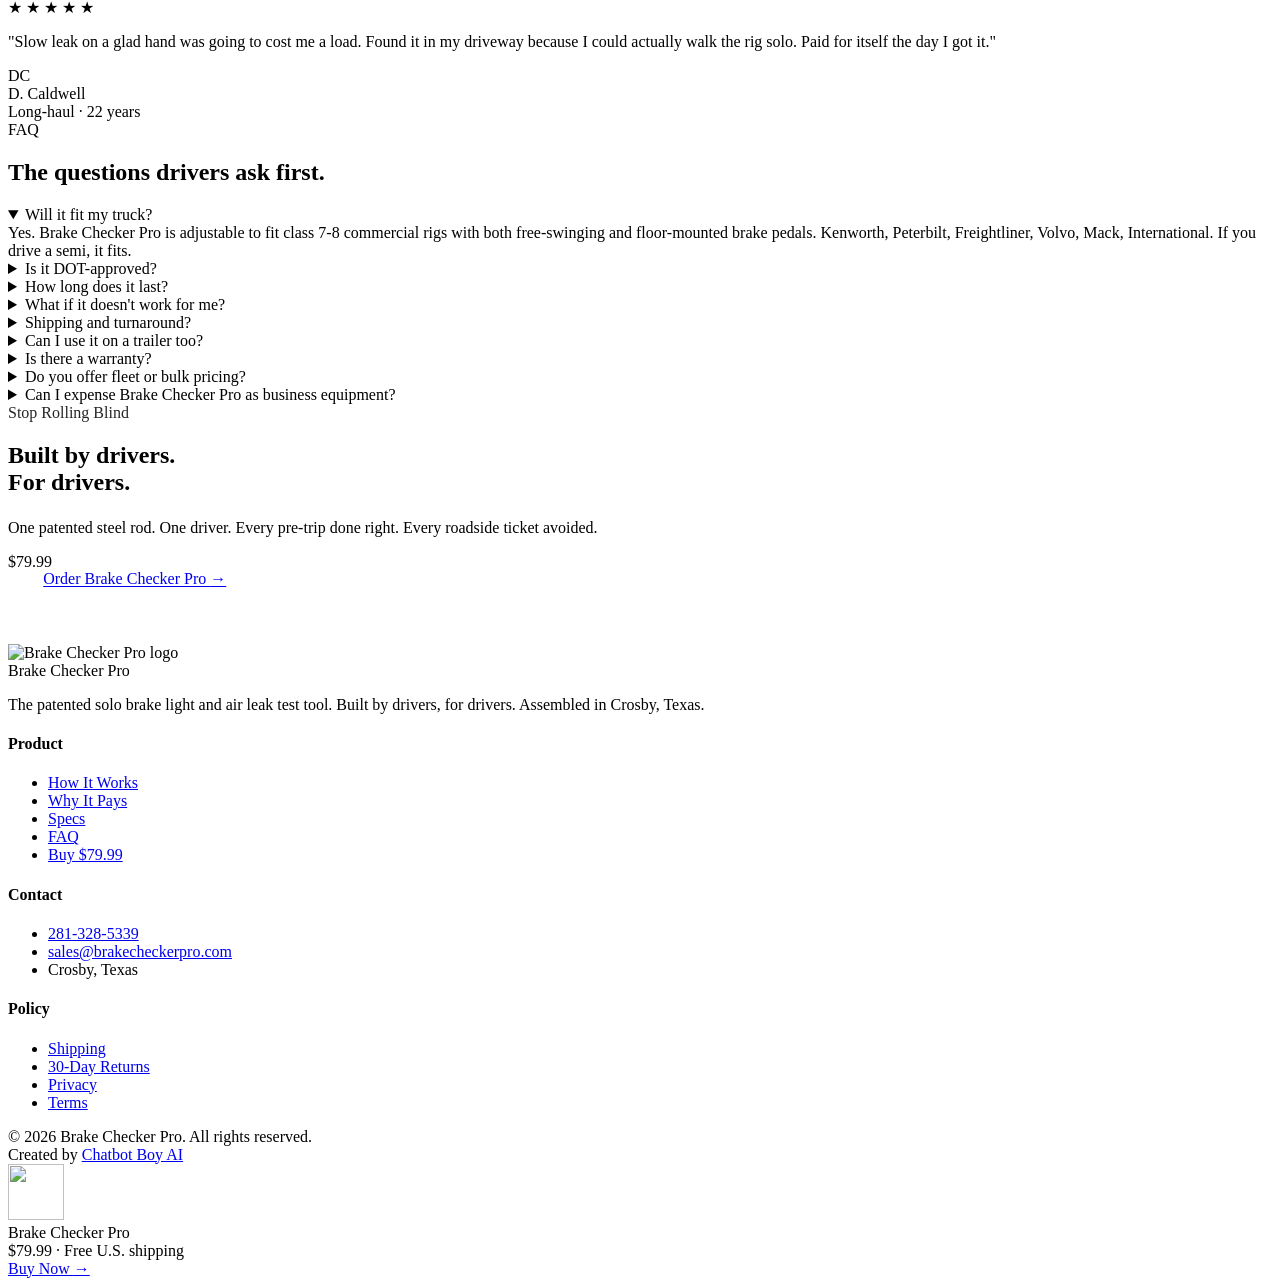
==== commit c80f3822: "Add inventor name (Rommel Griffin) to inventor section Fills in the name placeholder across the alt " ====
--- a/site/index.html
+++ b/site/index.html
@@ -182,19 +182,19 @@
 </section>
 
 <!-- ============ INVENTOR ============ -->
-<!-- TODO: Replace site/assets/founders/inventor.jpg with a real portrait photo (recommended: ~1200x1500 JPG). Fill in INVENTOR NAME and the bracketed bio text below. -->
+<!-- TODO: Replace site/assets/founders/inventor.jpg with a real portrait photo of Rommel Griffin (recommended: ~1200x1500 JPG). Fill in the bracketed bio paragraphs below with Rommel's real story. -->
 <section class="section" id="inventor">
     <div class="wrap">
         <div class="inventor-grid">
             <div class="inventor-photo reveal">
-                <img src="/assets/founders/inventor.jpg" alt="[INVENTOR NAME], the trucker who built Brake Checker Pro" loading="lazy" width="600" height="750">
+                <img src="/assets/founders/inventor.jpg" alt="Rommel Griffin, the trucker who built Brake Checker Pro" loading="lazy" width="600" height="750">
             </div>
             <div class="inventor-text reveal">
                 <div class="eyebrow">The Driver Behind The Tool</div>
                 <h2 class="h-lg">Built by a trucker.<br><span class="accent">Because he lived this.</span></h2>
-                <p>[Replace with the inventor's story in 2&ndash;3 sentences. Example: After 22 years running long-haul out of Texas and watching too many drivers eat DOT tickets for things they couldn't catch alone, INVENTOR NAME machined the first Brake Checker Pro in his own shop in Crosby.]</p>
+                <p>[Replace with Rommel's story in 2&ndash;3 sentences. Example shape: After [X] years running long-haul out of Texas and watching too many drivers eat DOT tickets for things they couldn't catch alone, Rommel machined the first Brake Checker Pro in his own shop in Crosby.]</p>
                 <p>[Optional second paragraph &mdash; why this matters to him and to the industry.]</p>
-                <p class="sig">&mdash; [INVENTOR NAME], Founder &amp; Owner-Operator</p>
+                <p class="sig">&mdash; Rommel Griffin, Founder &amp; Owner-Operator</p>
             </div>
         </div>
     </div>
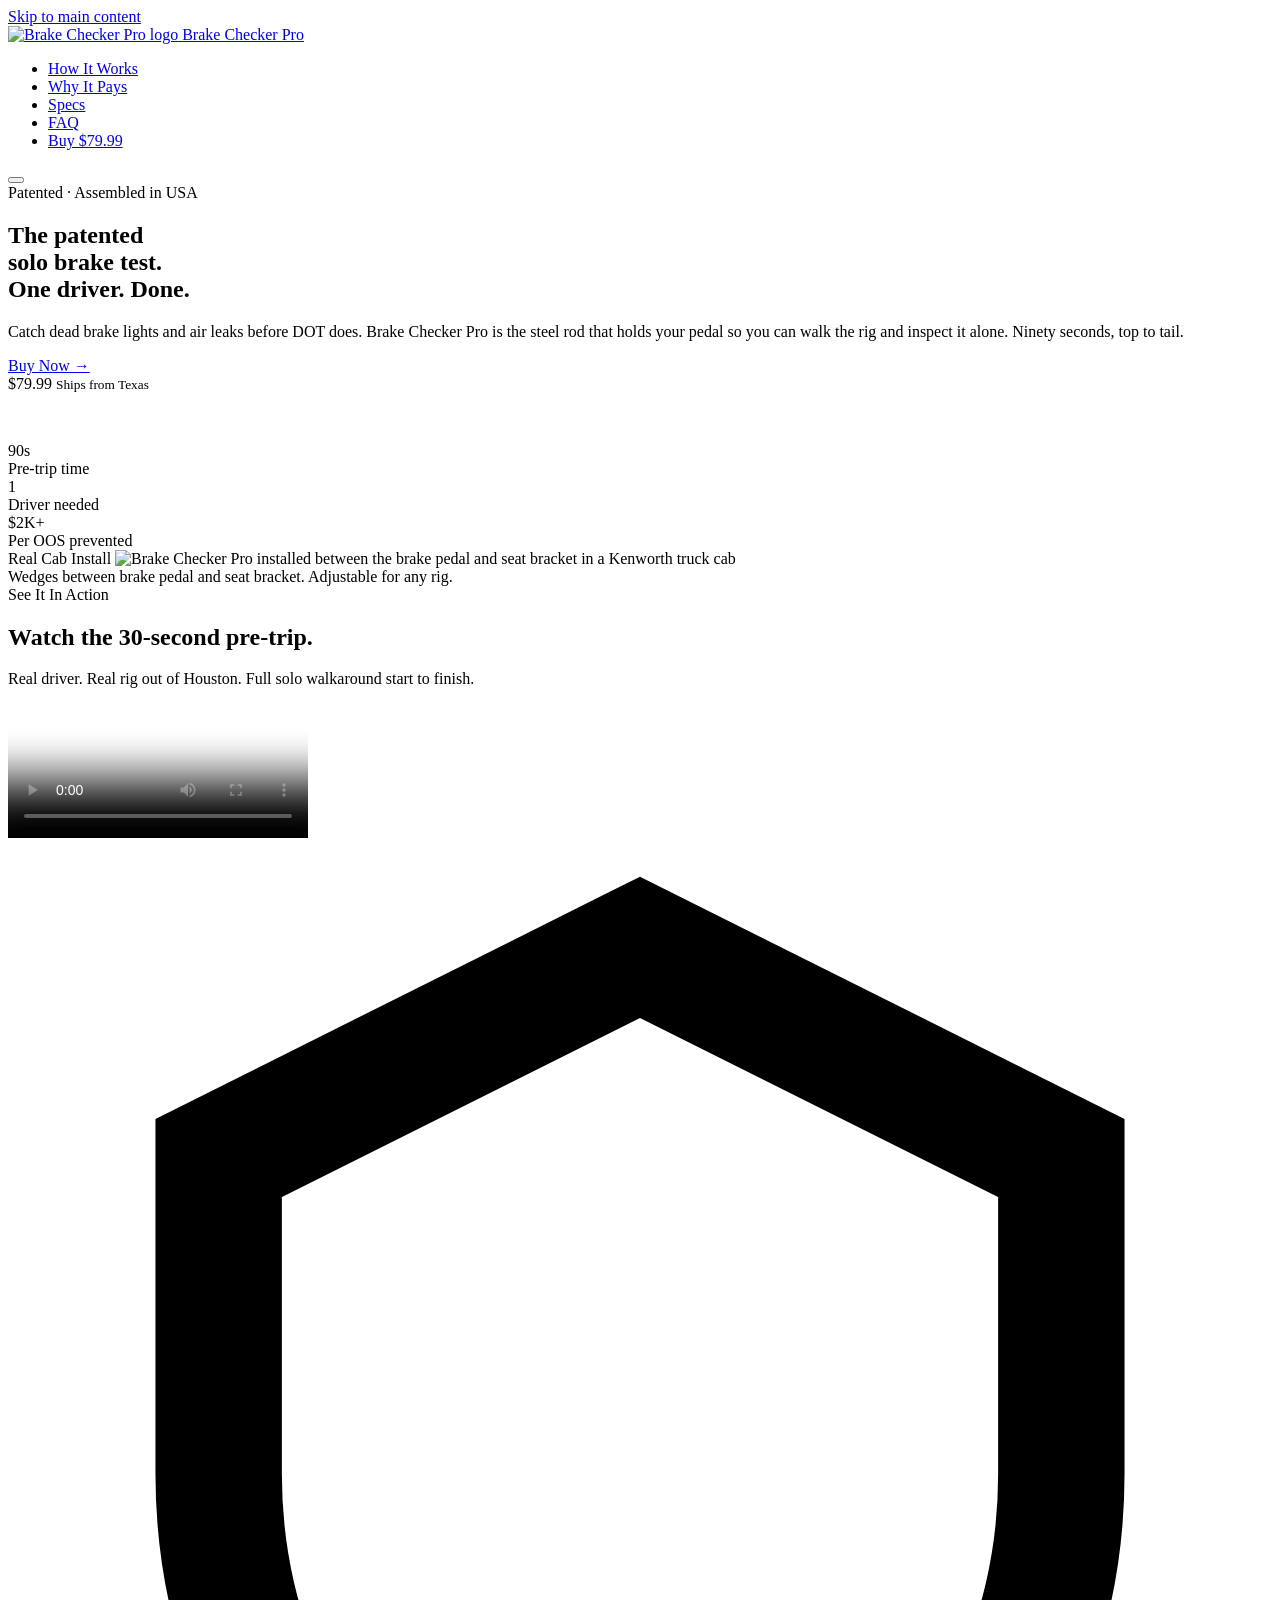
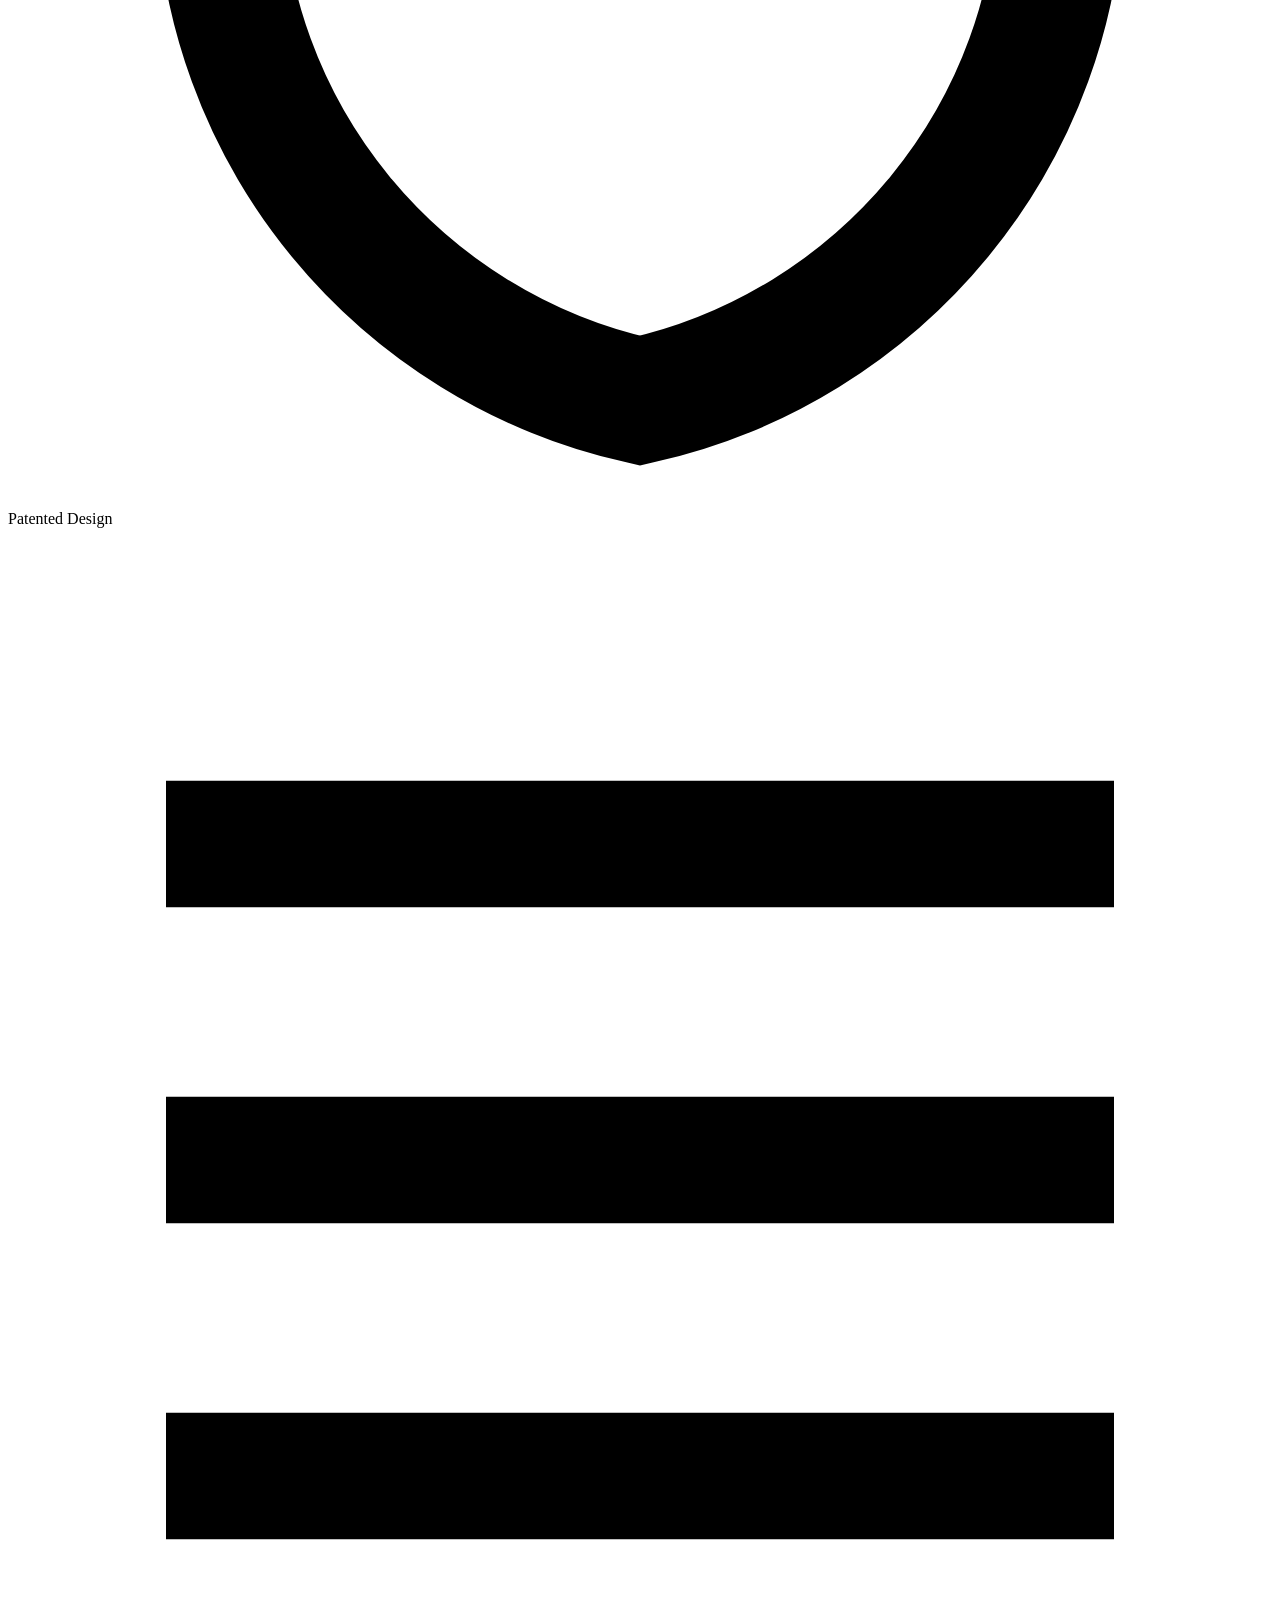
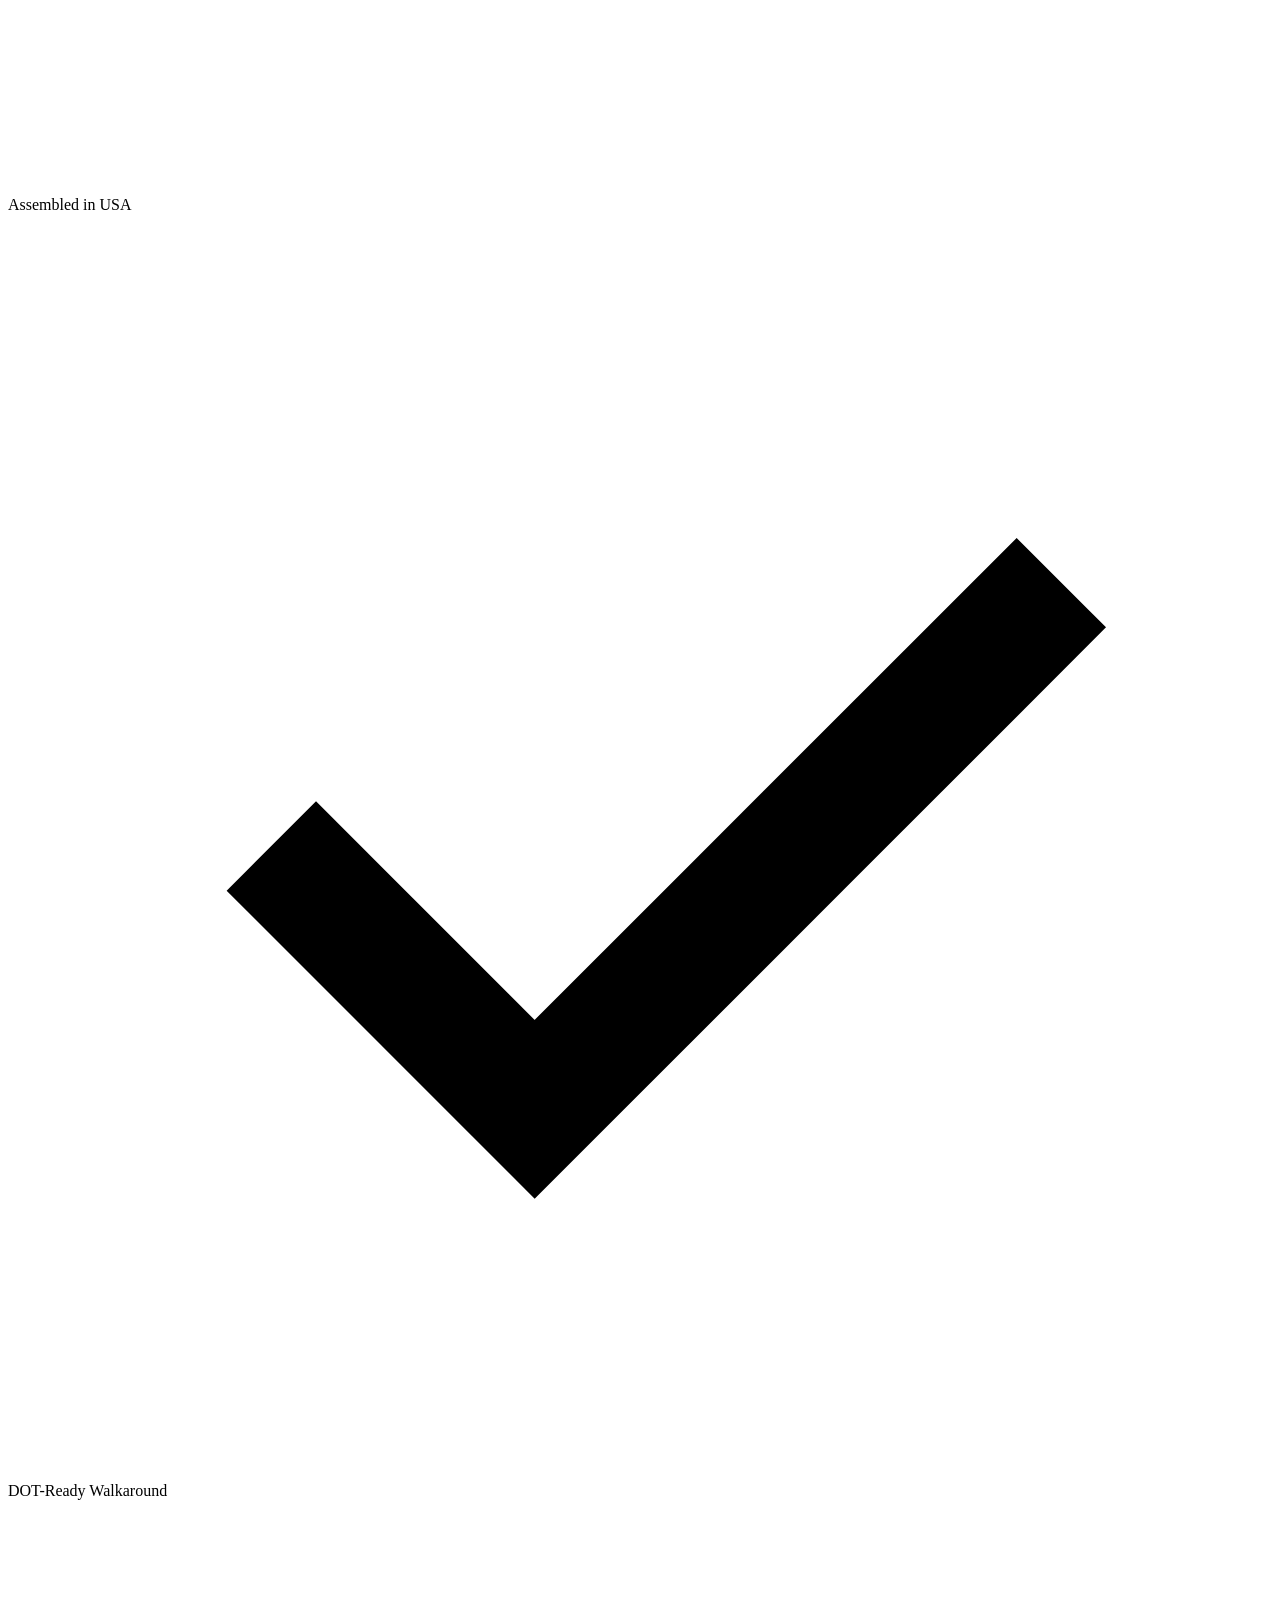
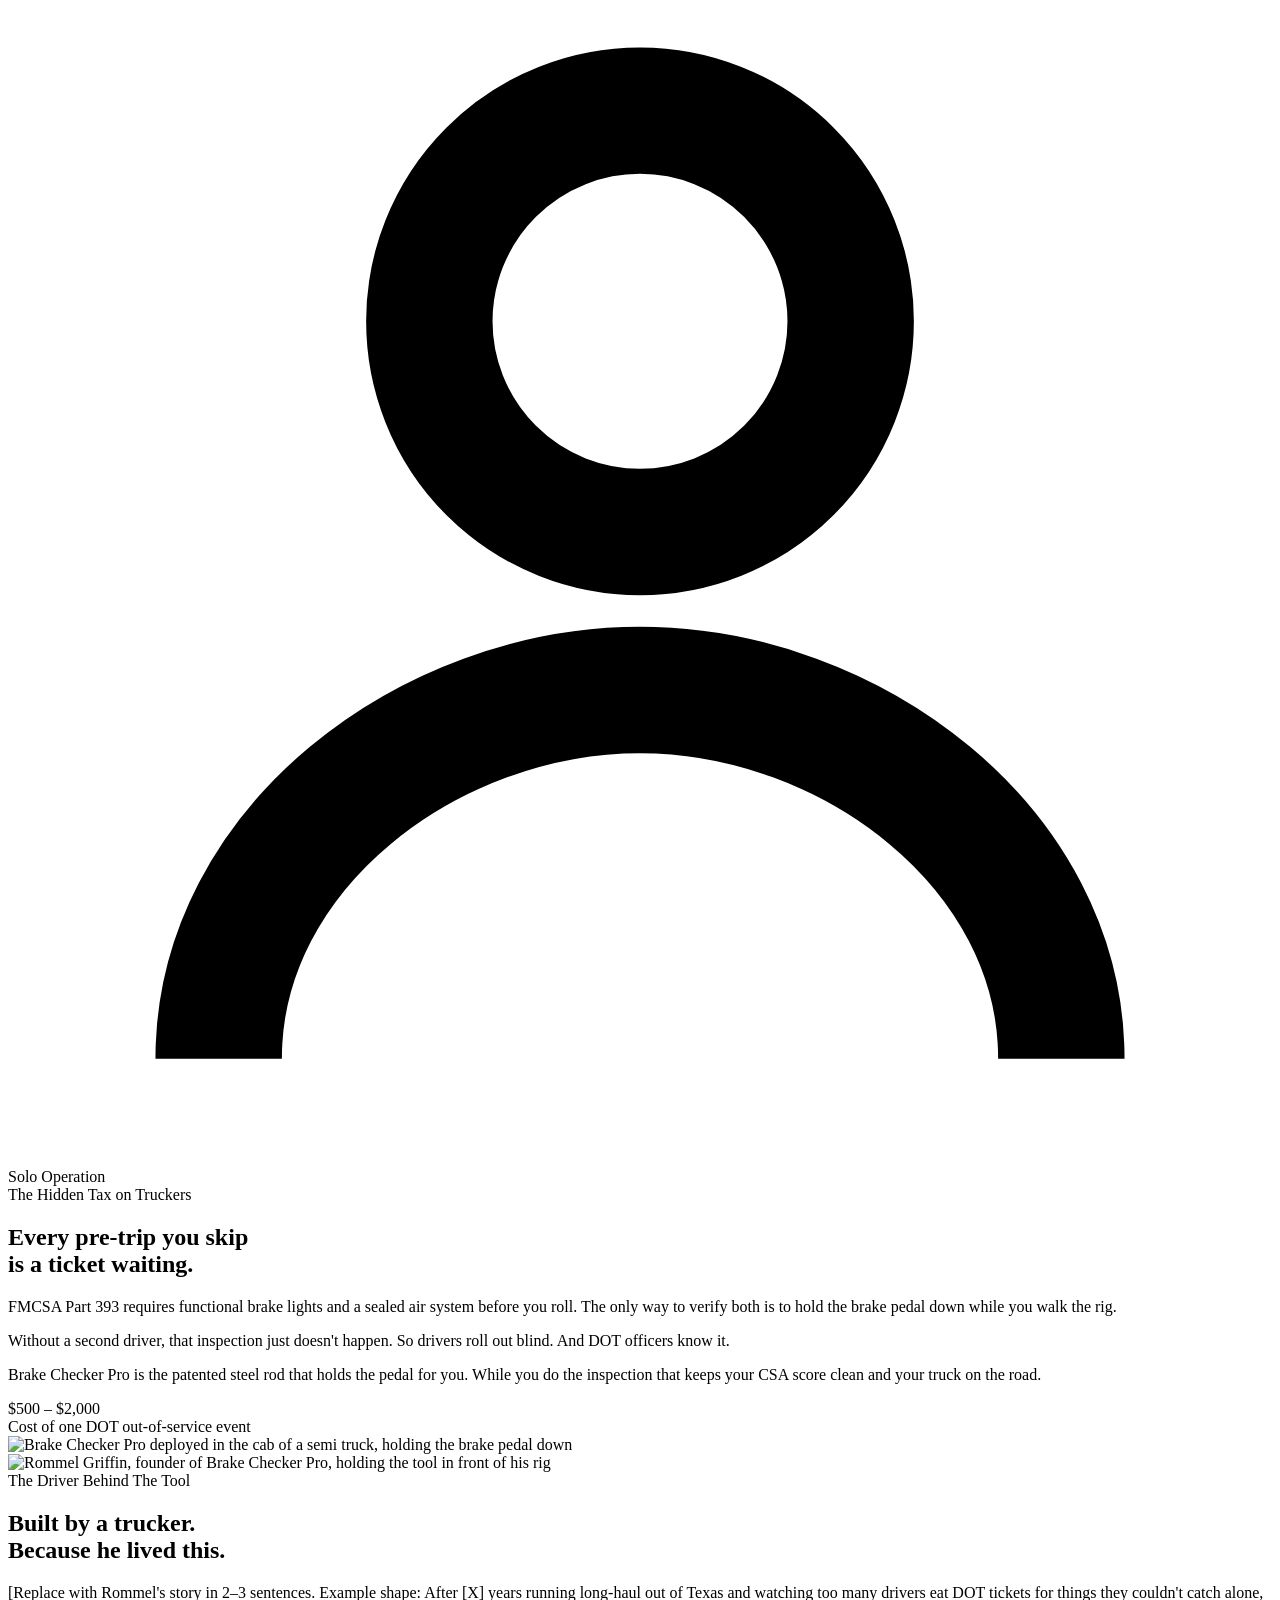
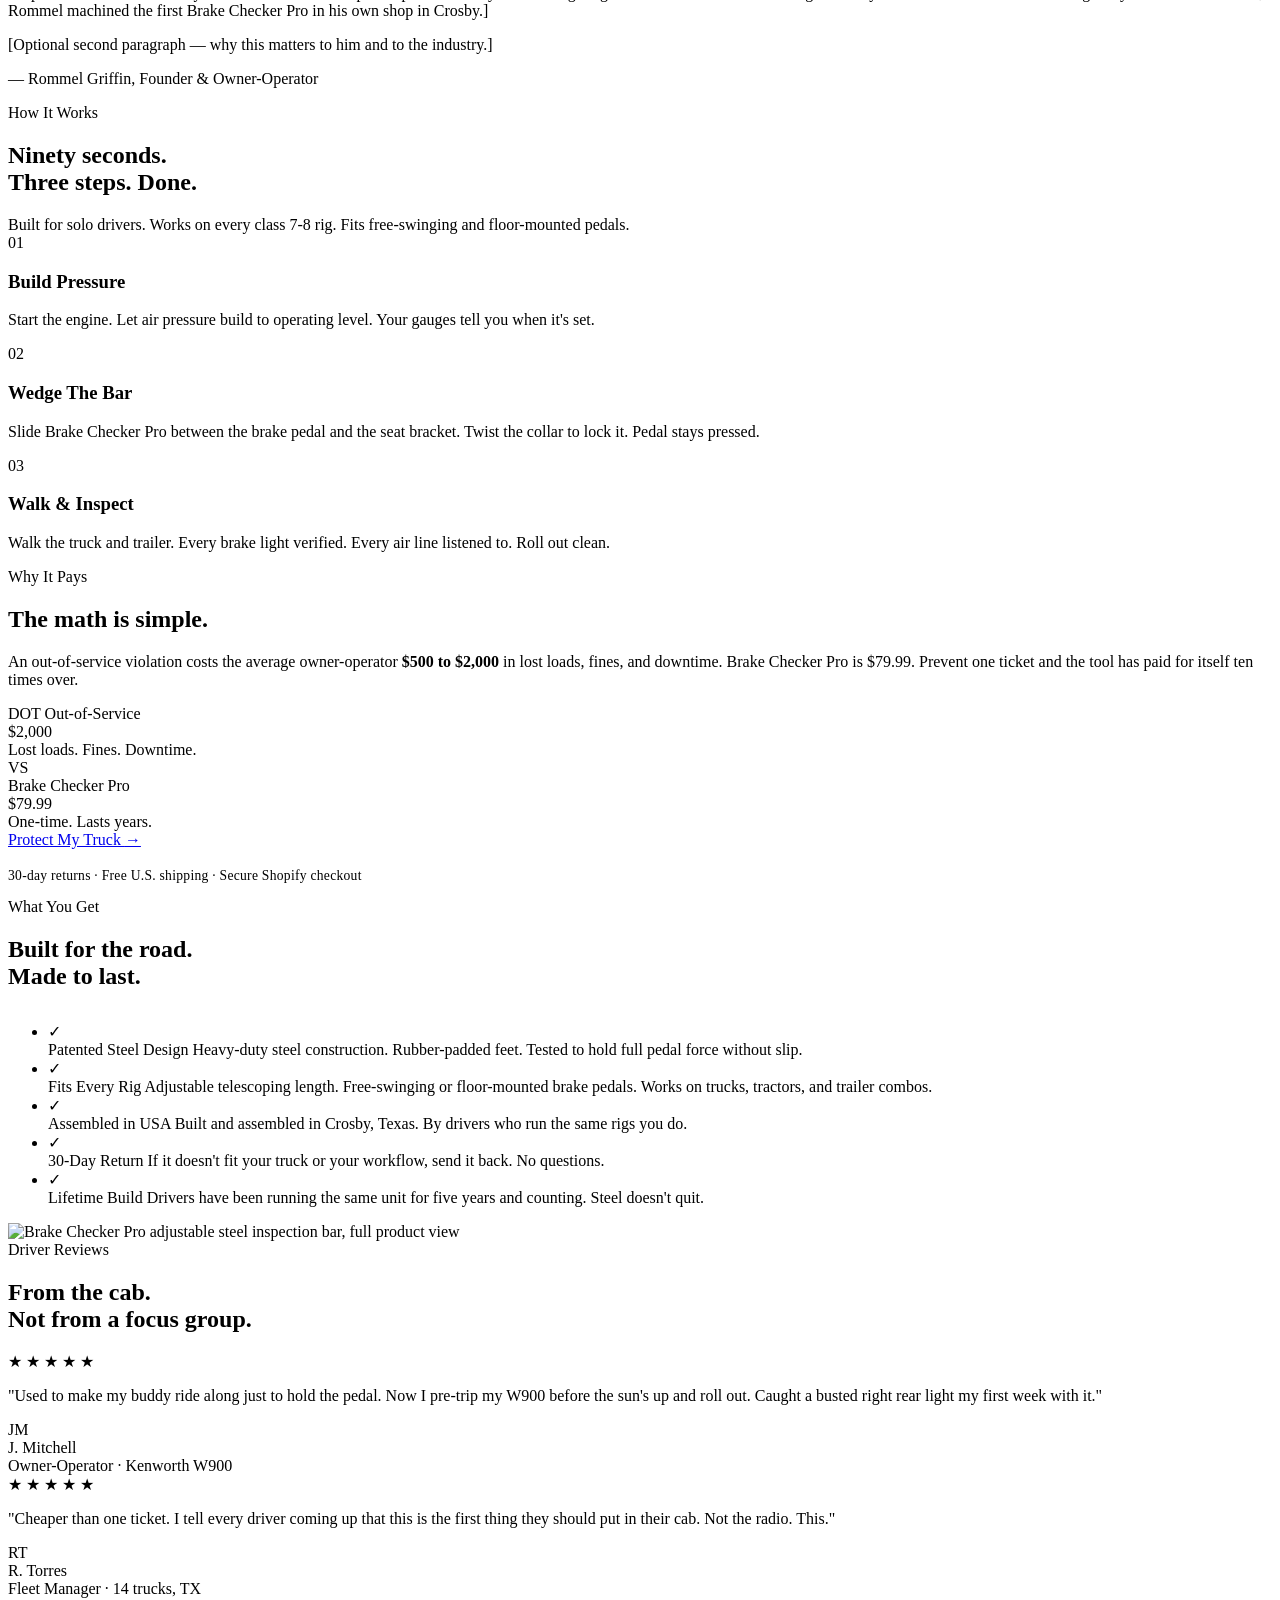
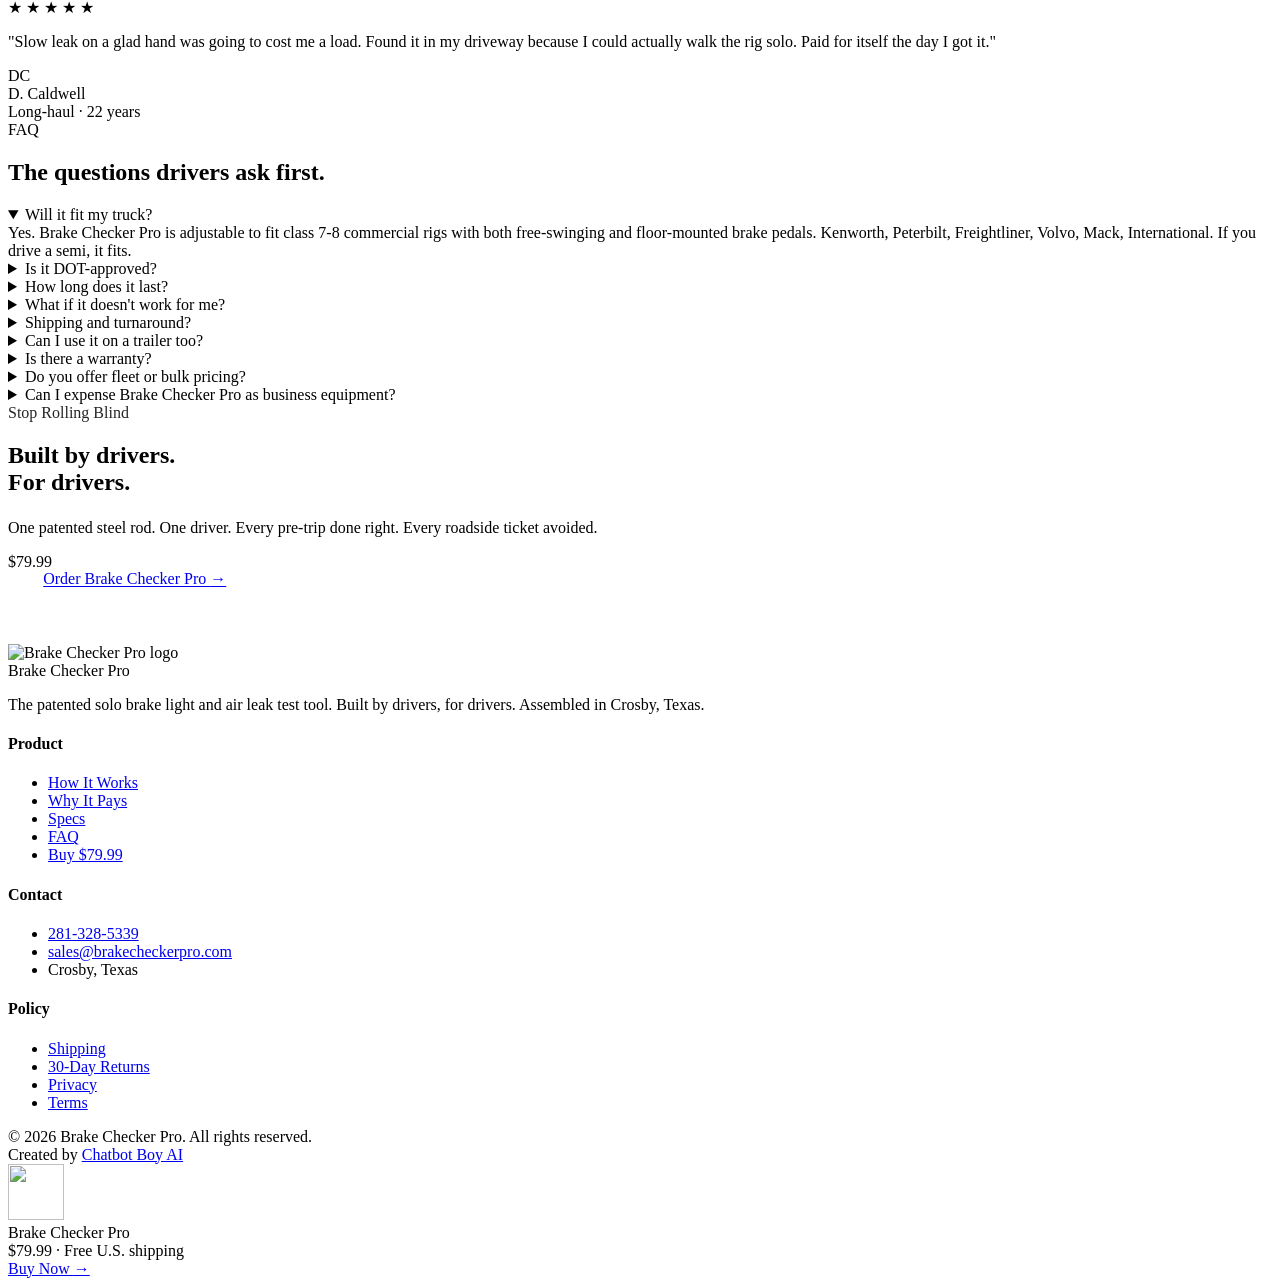
==== commit 52200cbb: "Add real Rommel Griffin photo to inventor section The user shipped the real founder photo (Rommel in" ====
--- a/site/index.html
+++ b/site/index.html
@@ -21,7 +21,7 @@
     <link rel="preconnect" href="https://fonts.googleapis.com">
     <link rel="preconnect" href="https://fonts.gstatic.com" crossorigin>
     <link href="https://fonts.googleapis.com/css2?family=Anton&family=Inter:wght@400;500;600;700&display=swap" rel="stylesheet">
-    <link rel="stylesheet" href="/css/styles.css?v=3">
+    <link rel="stylesheet" href="/css/styles.css?v=4">
 
     <script type="application/ld+json">
     {
@@ -182,12 +182,12 @@
 </section>
 
 <!-- ============ INVENTOR ============ -->
-<!-- TODO: Replace site/assets/founders/inventor.jpg with a real portrait photo of Rommel Griffin (recommended: ~1200x1500 JPG). Fill in the bracketed bio paragraphs below with Rommel's real story. -->
+<!-- TODO: Fill in the bracketed bio paragraphs below with Rommel's real story (years driving, the moment he decided to build it, why it matters to him). -->
 <section class="section" id="inventor">
     <div class="wrap">
         <div class="inventor-grid">
             <div class="inventor-photo reveal">
-                <img src="/assets/founders/inventor.jpg" alt="Rommel Griffin, the trucker who built Brake Checker Pro" loading="lazy" width="600" height="750">
+                <img src="/assets/founders/rommel-griffin.jpg" alt="Rommel Griffin, founder of Brake Checker Pro, holding the tool in front of his rig" loading="lazy" width="1600" height="1200">
             </div>
             <div class="inventor-text reveal">
                 <div class="eyebrow">The Driver Behind The Tool</div>
